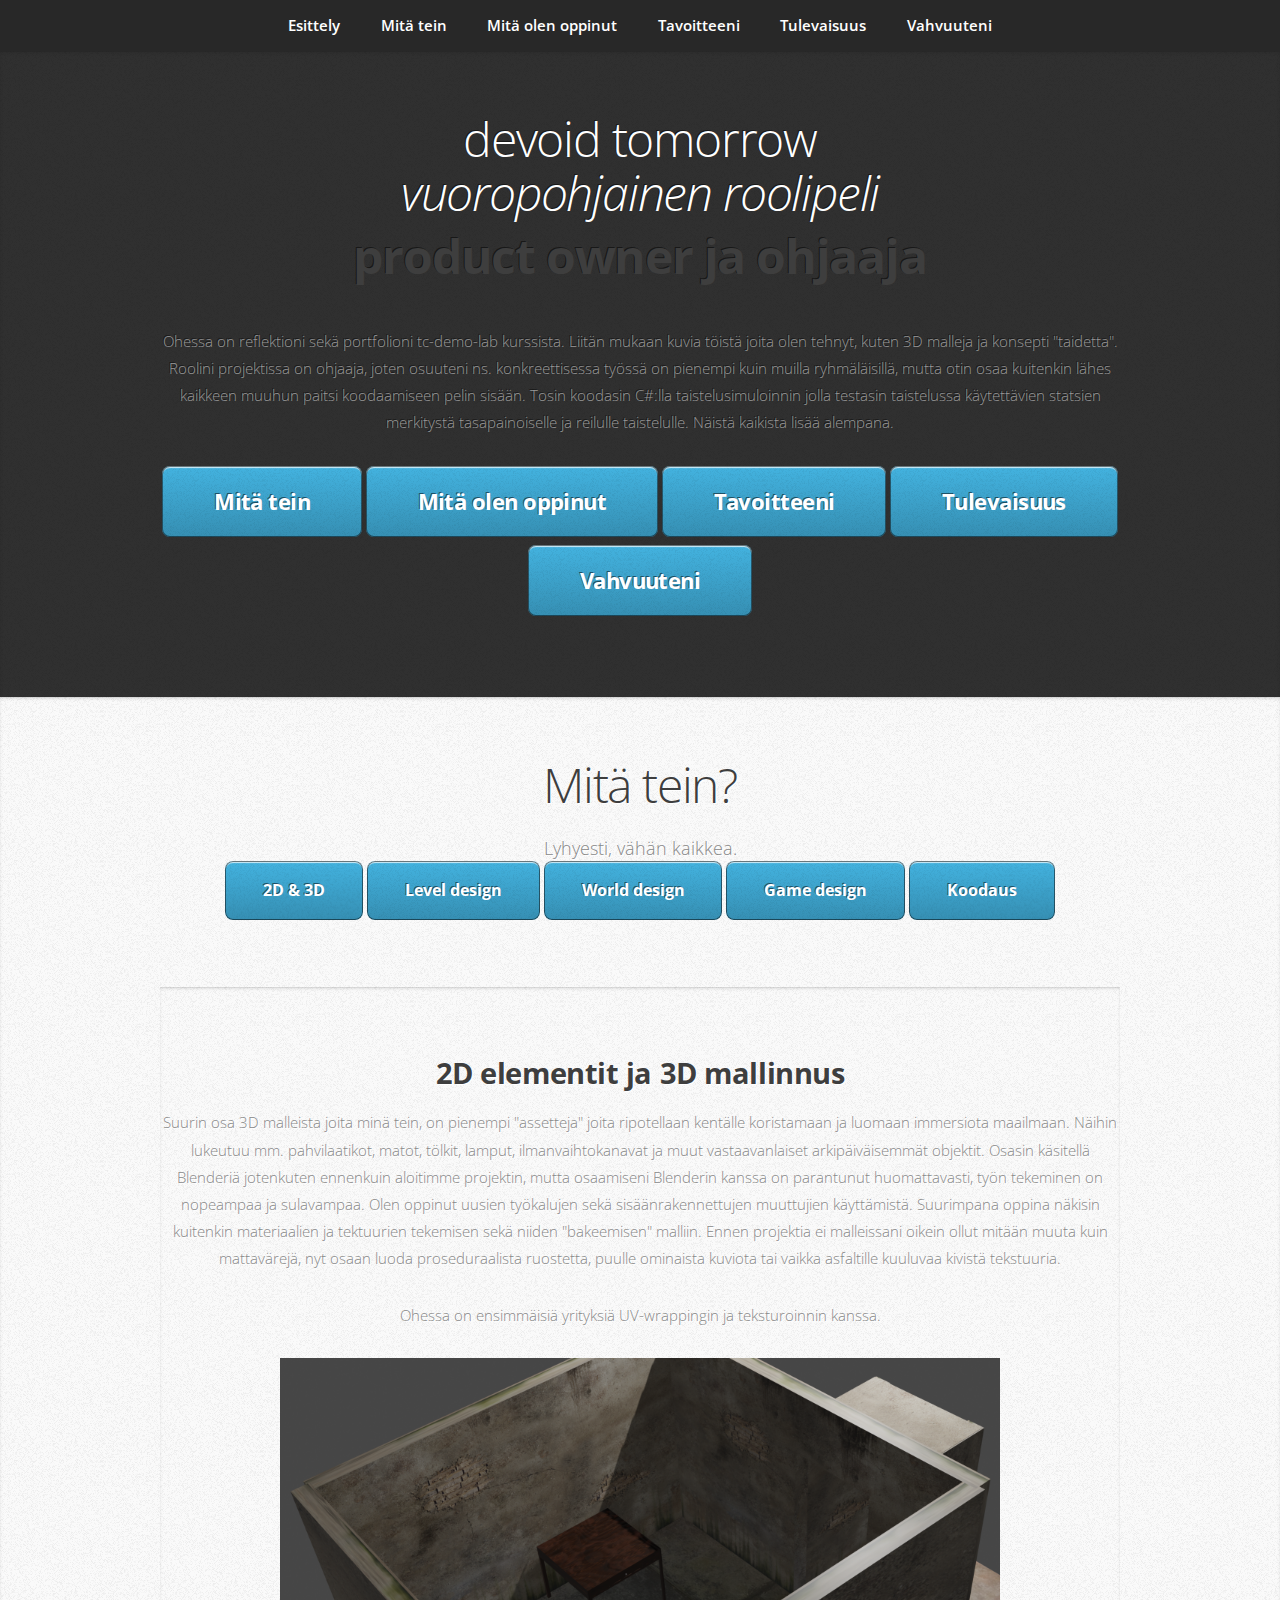
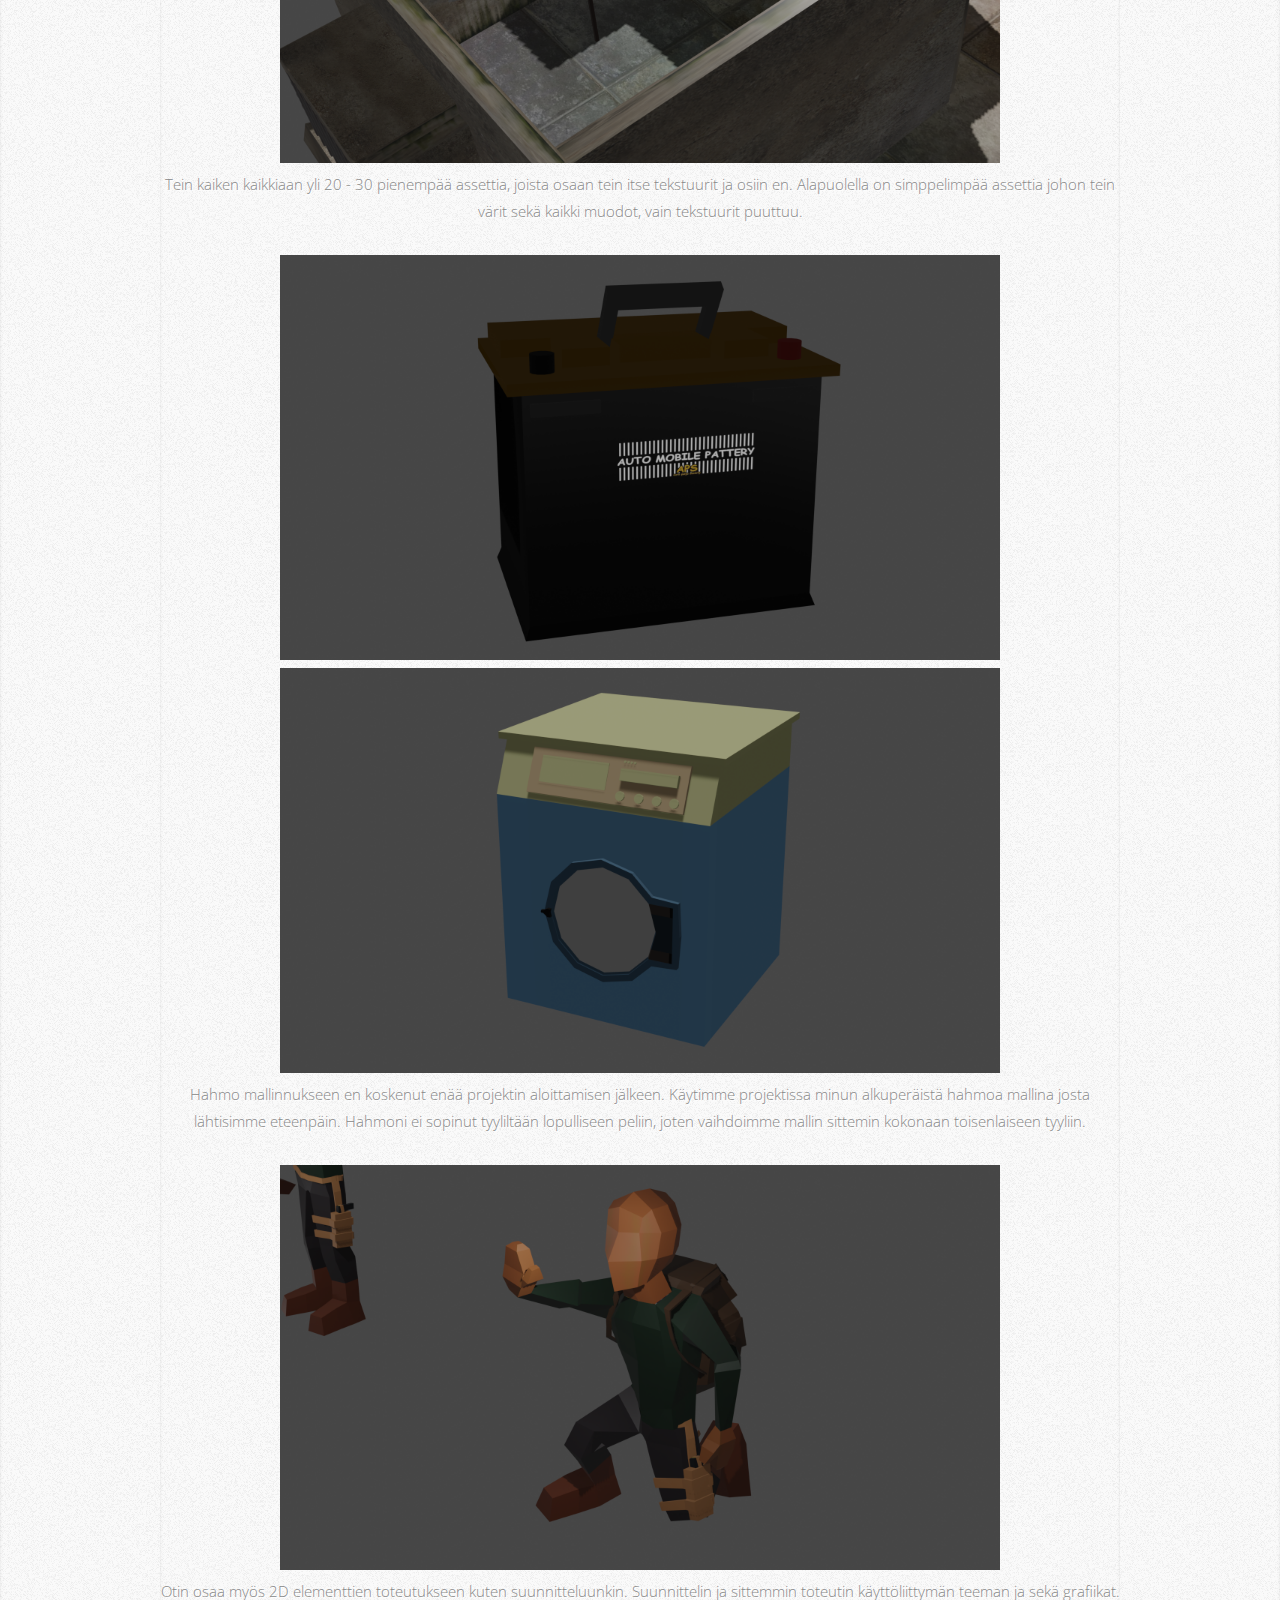
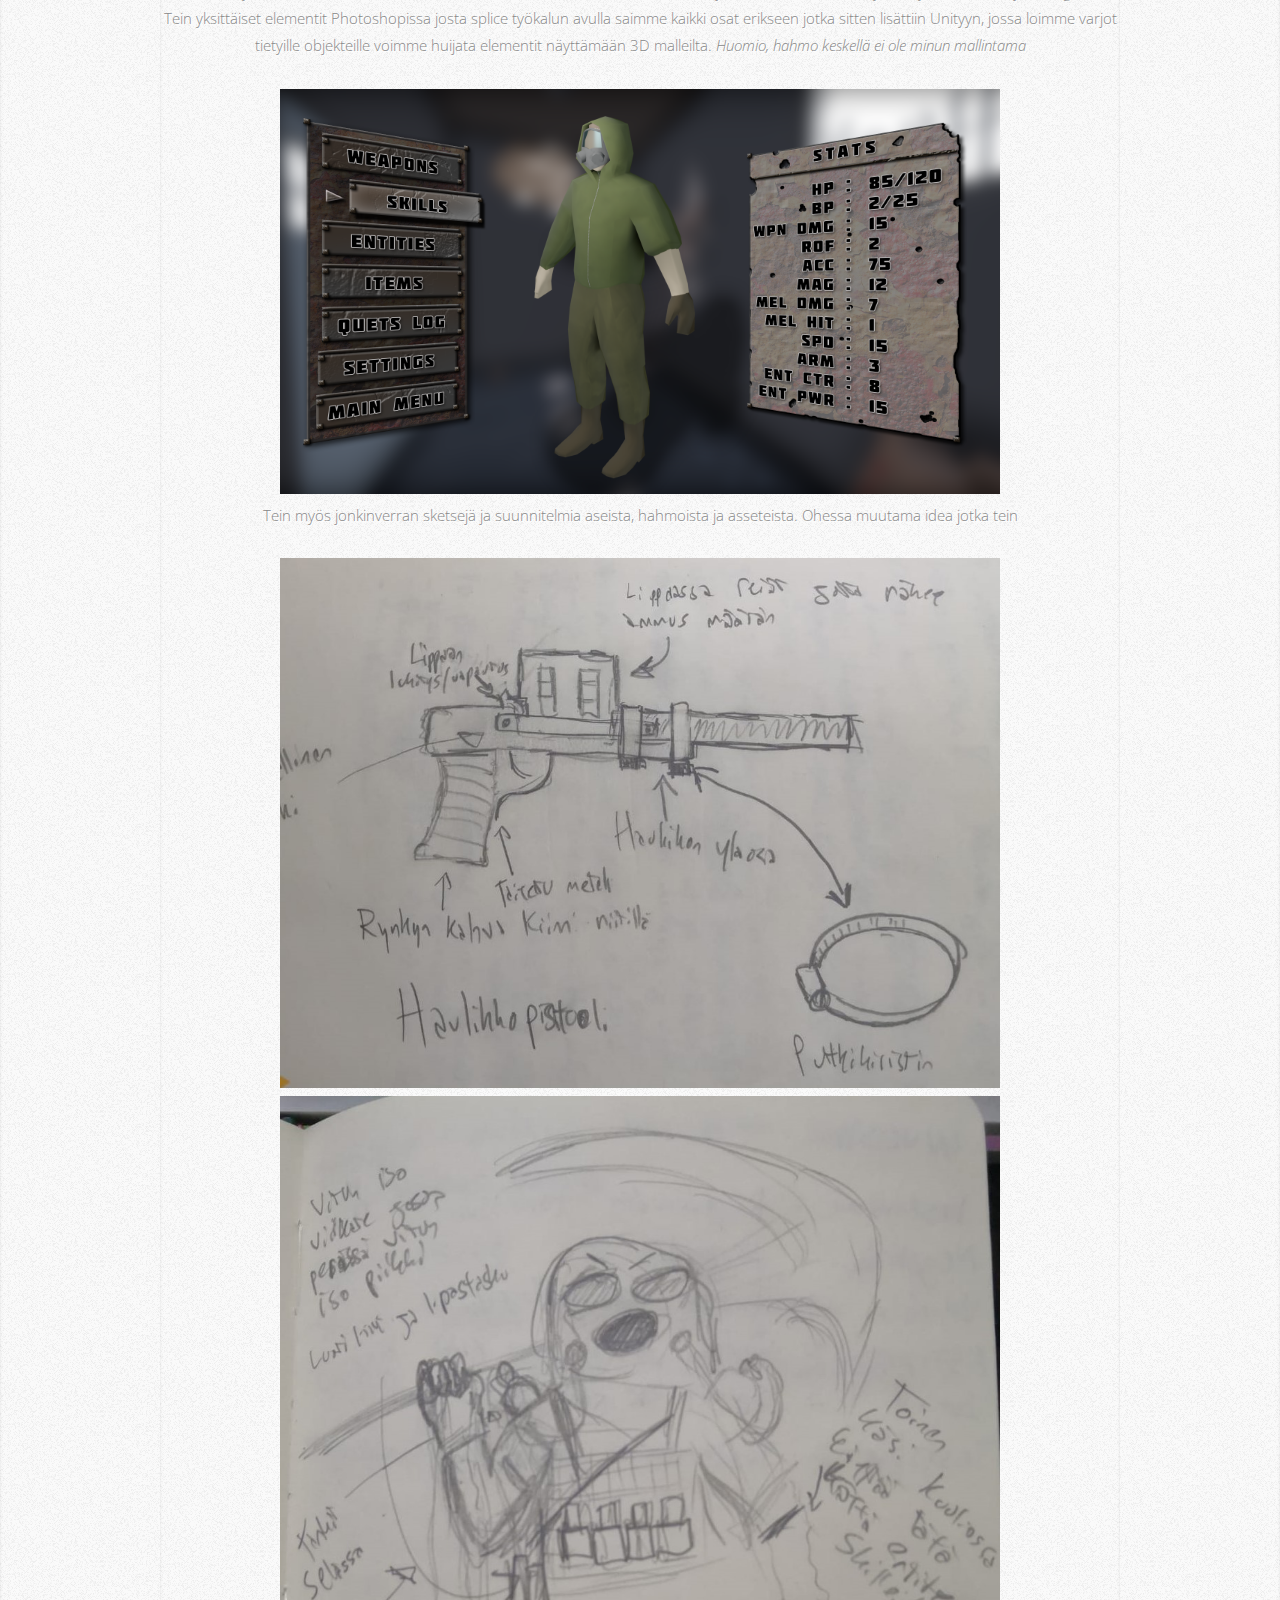
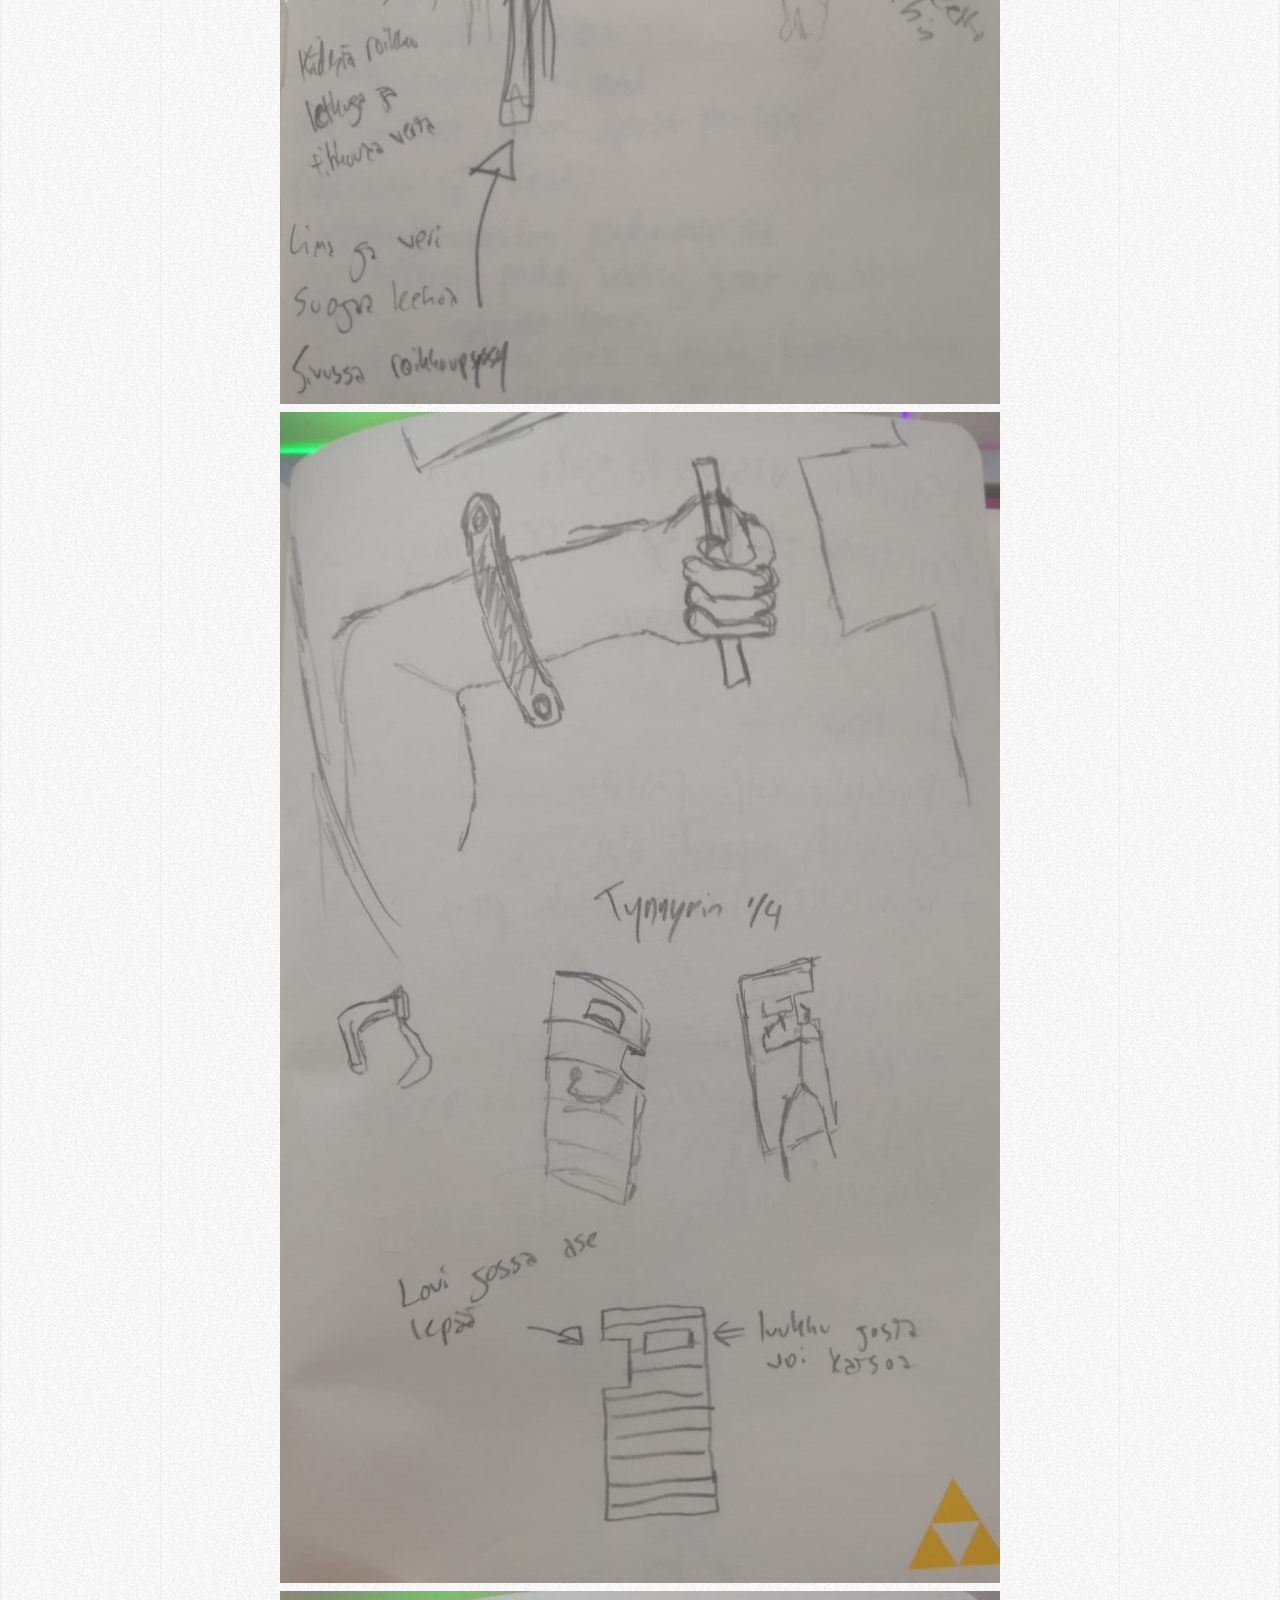
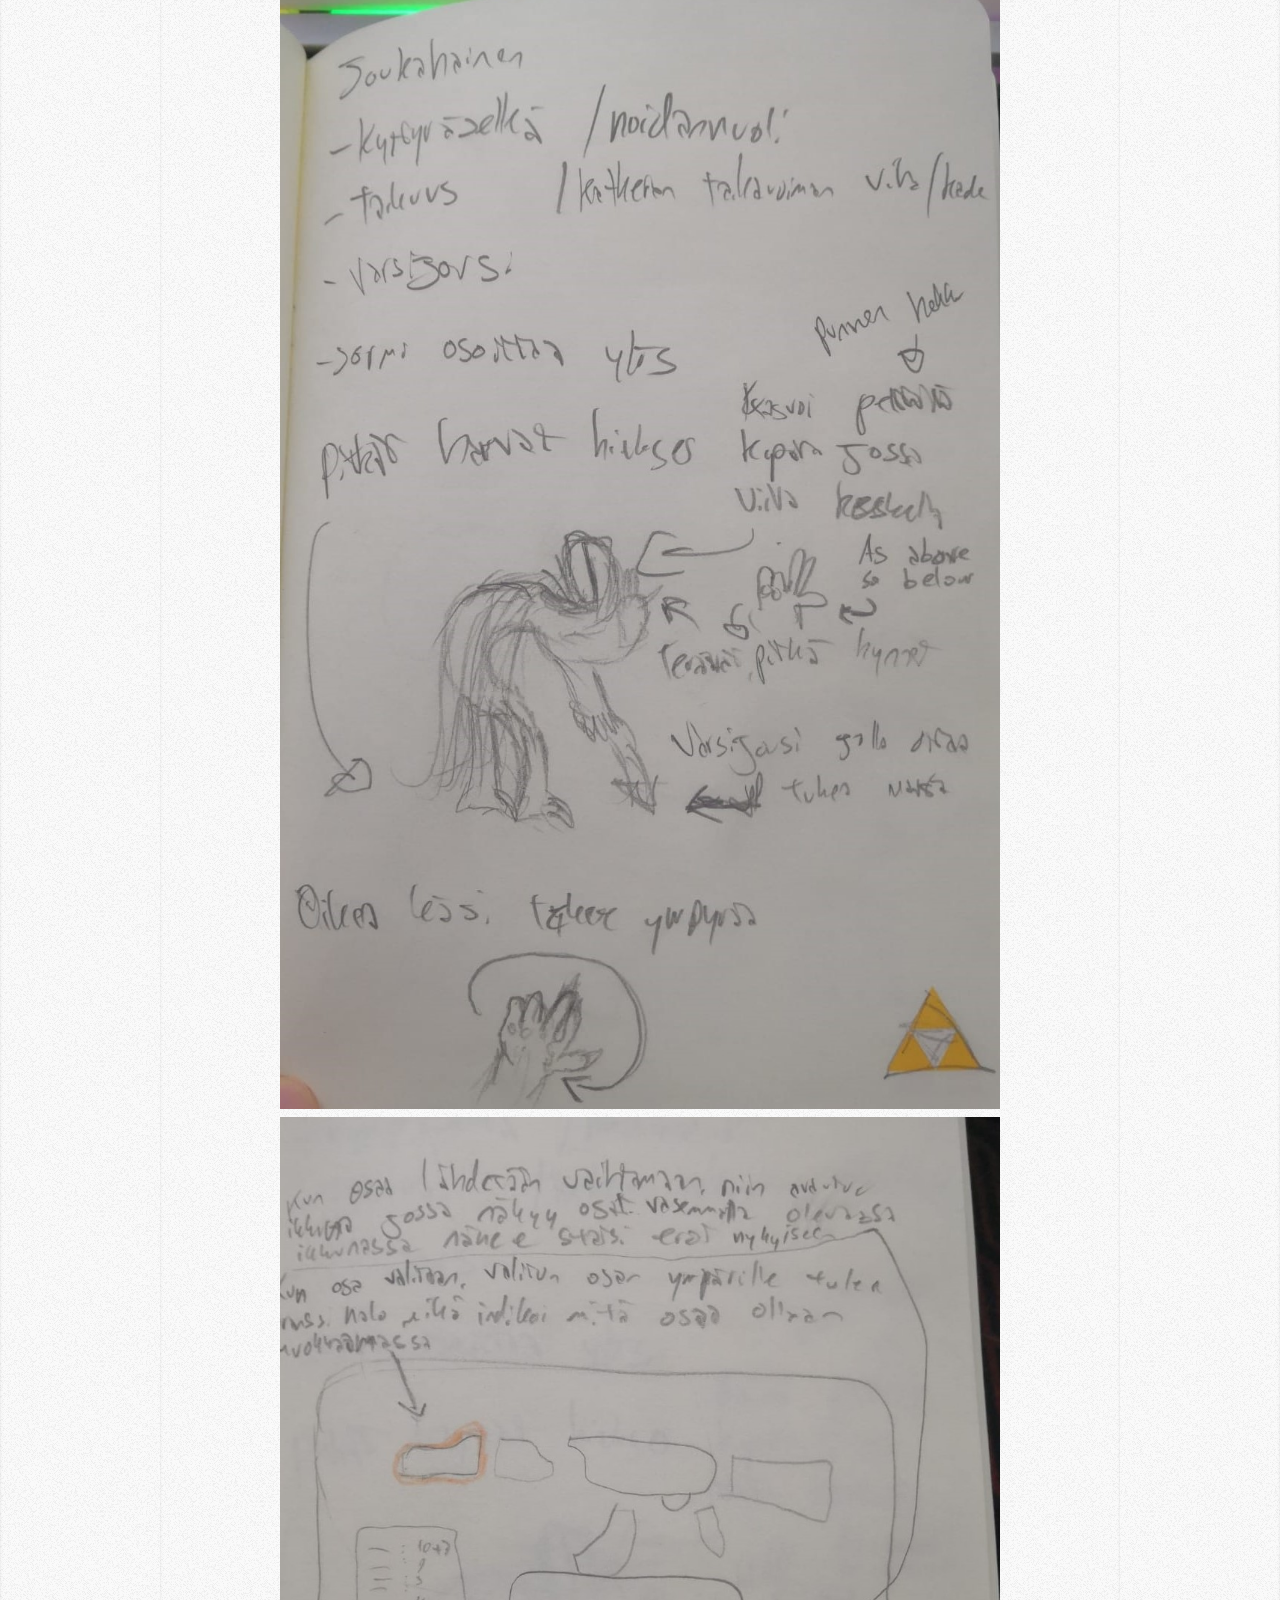
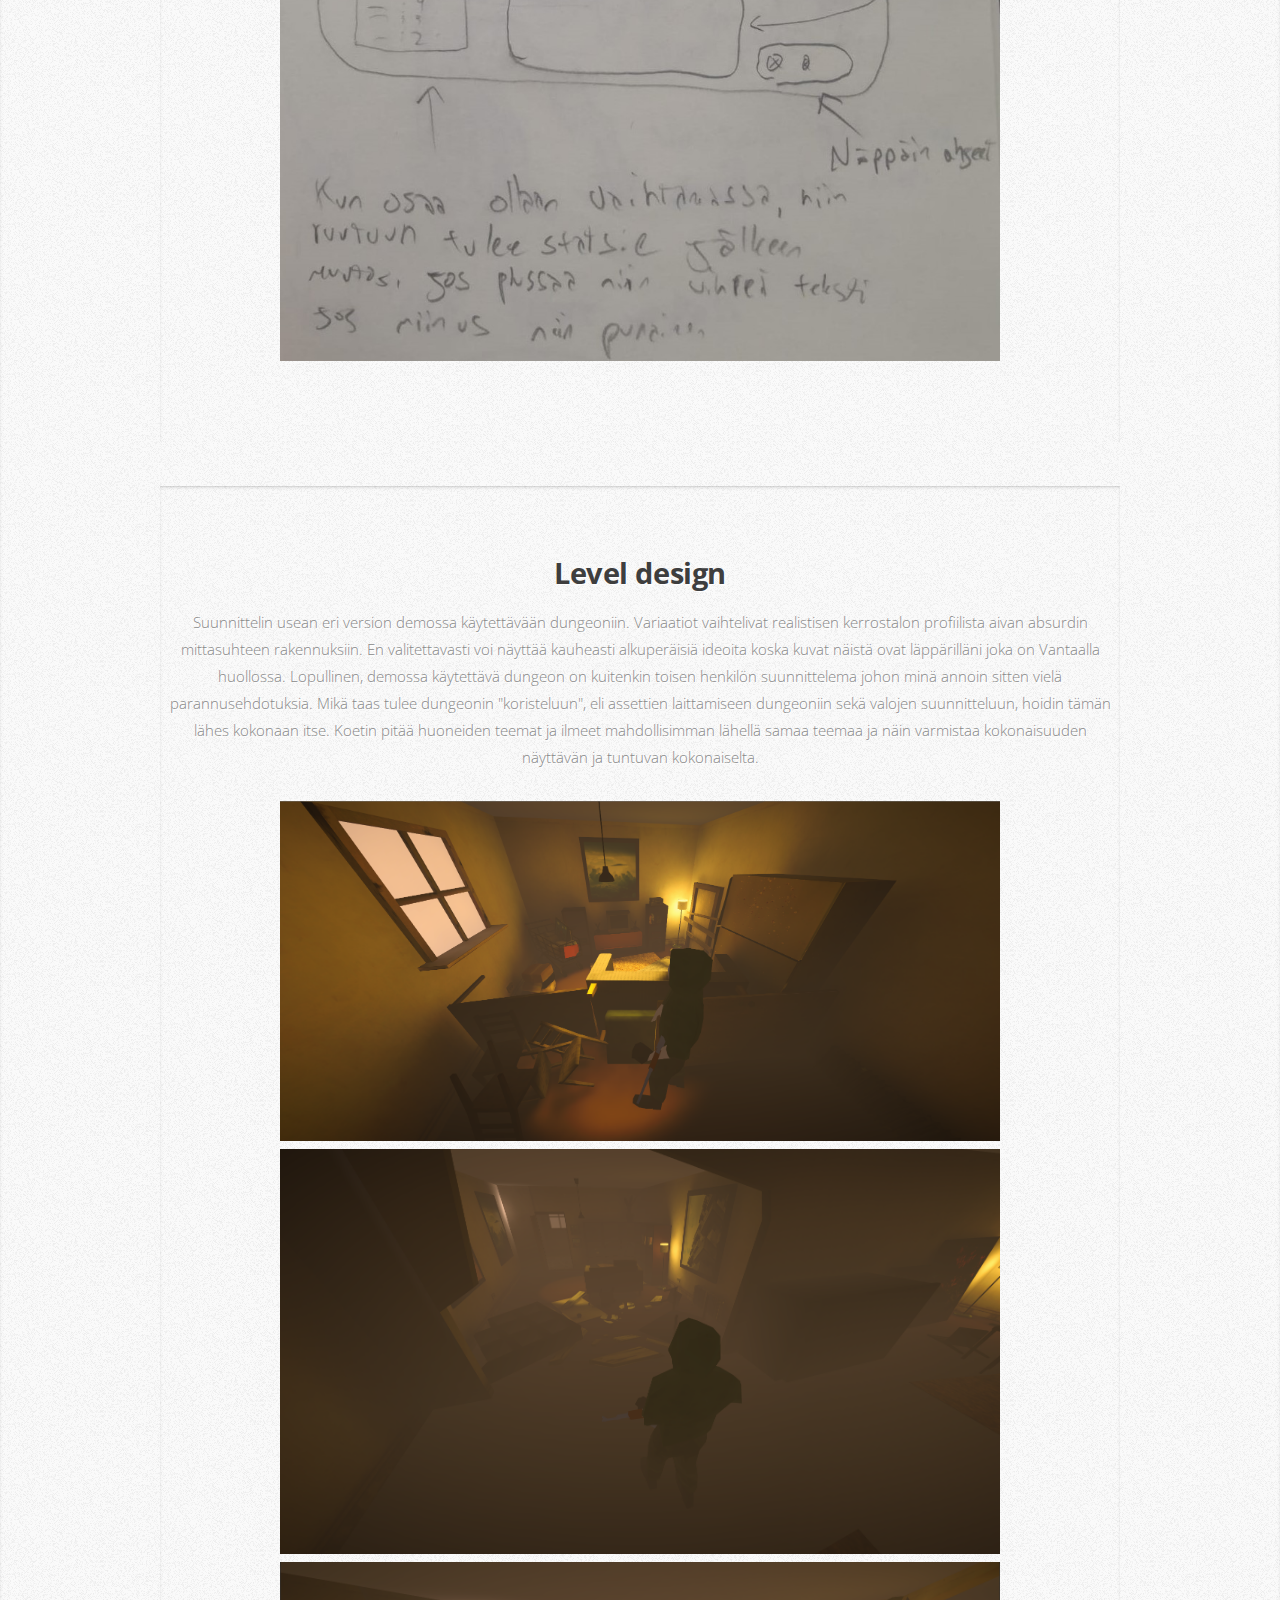
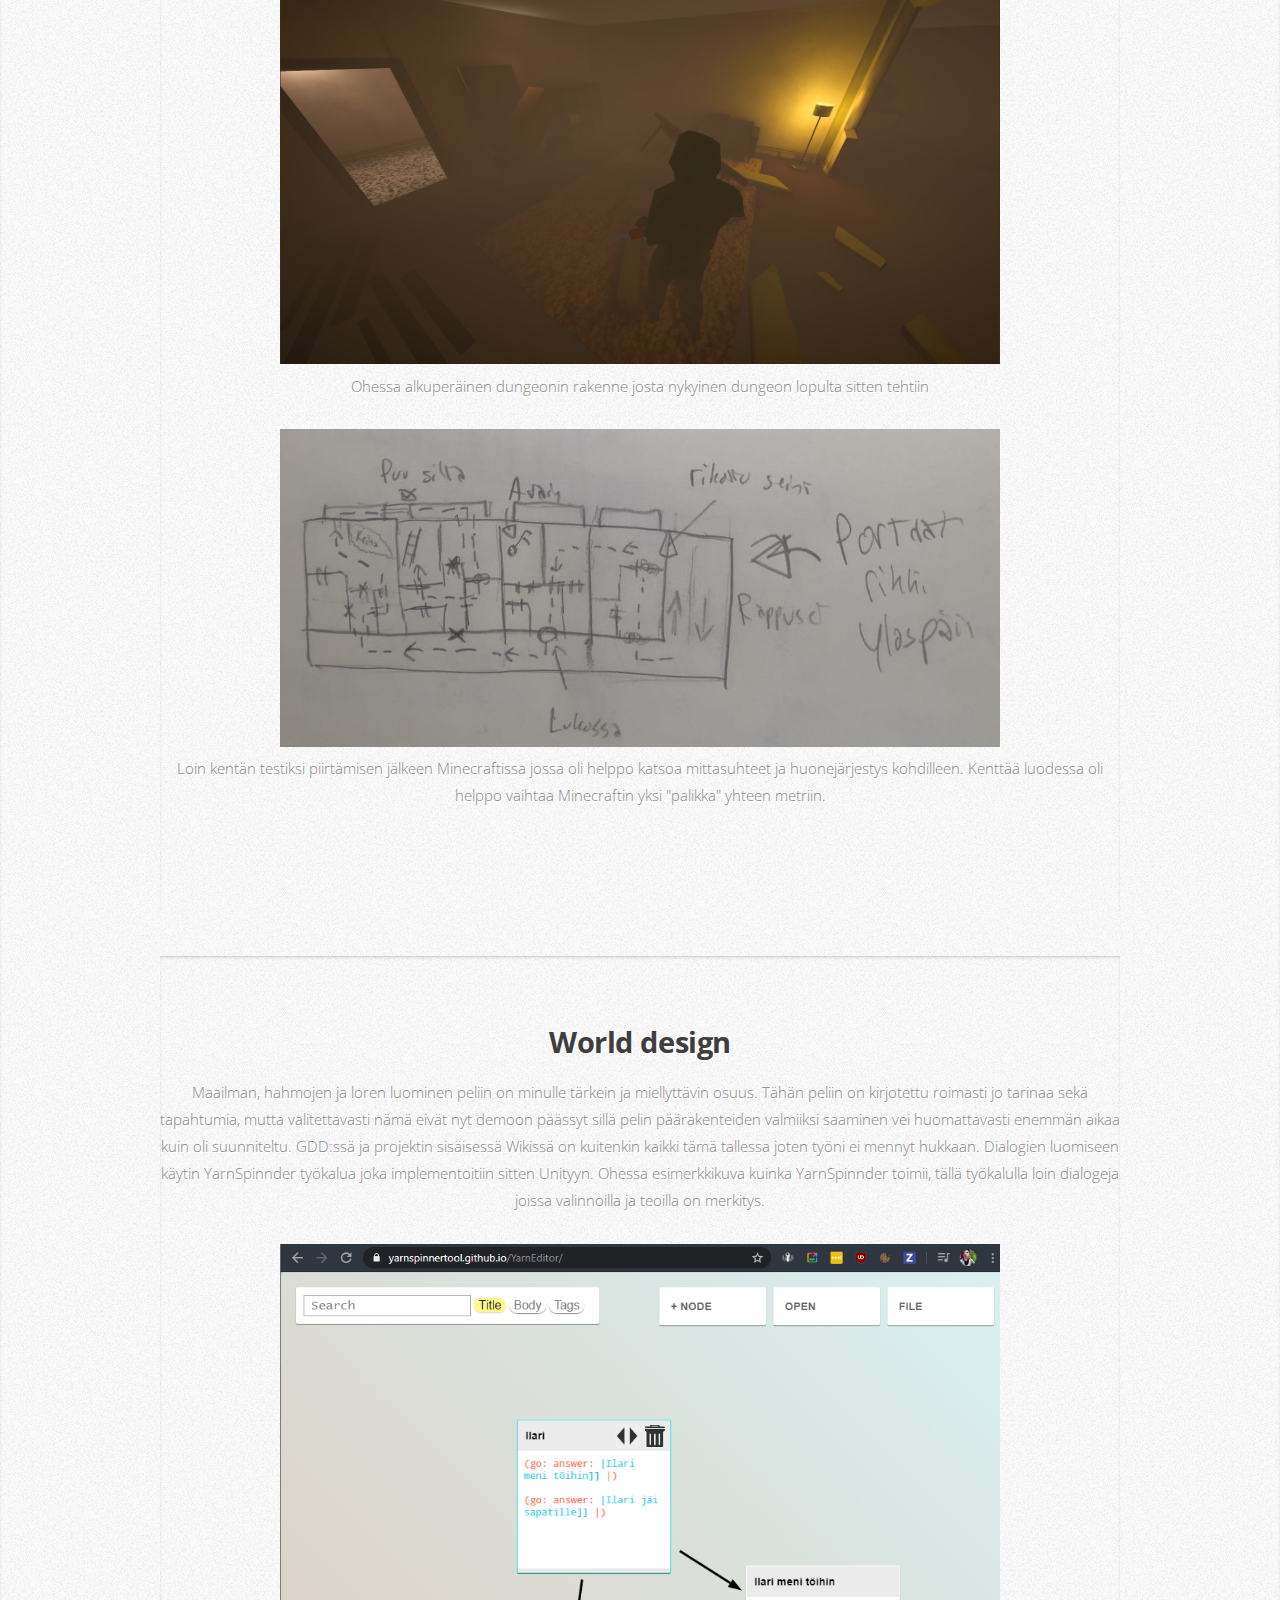
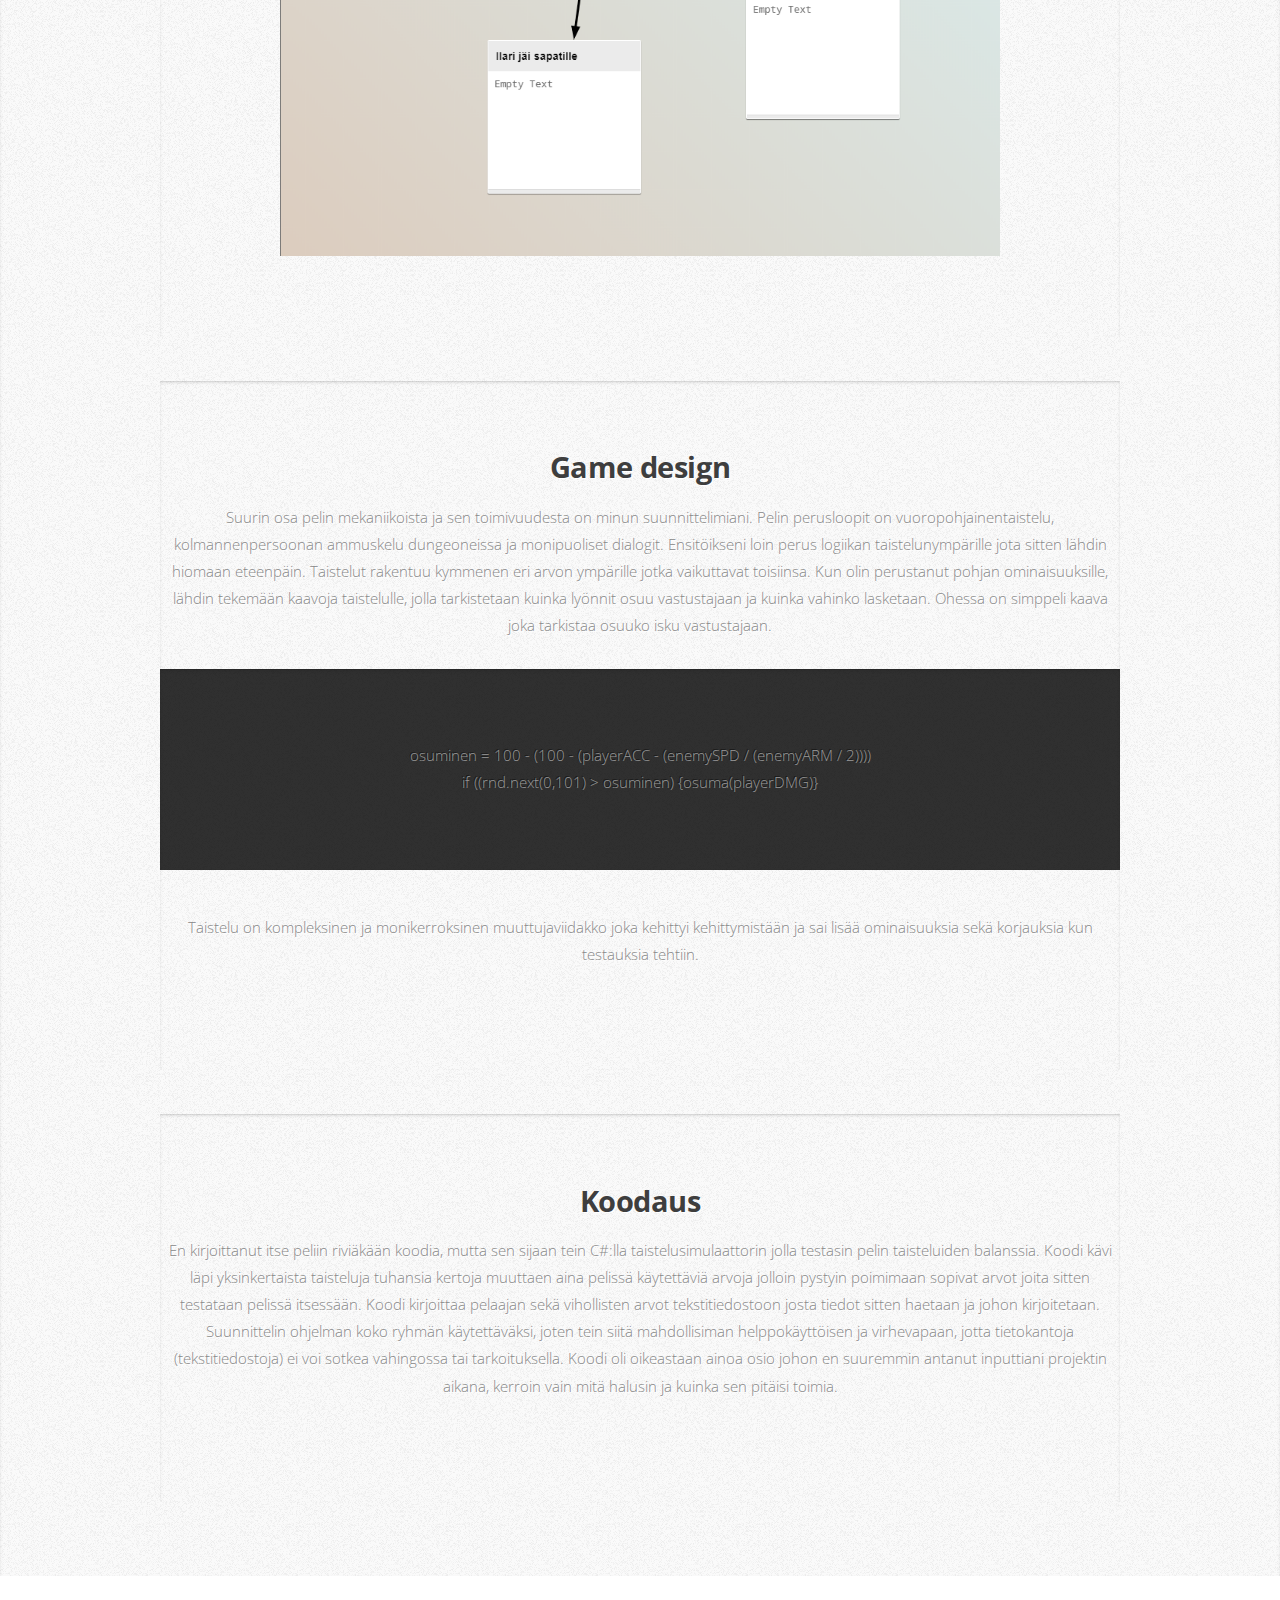
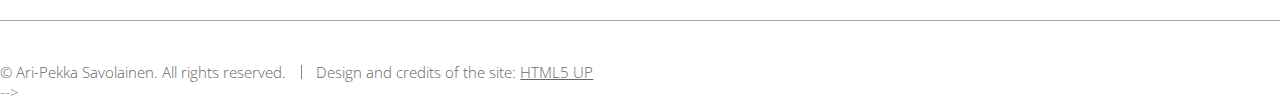
==== devoid.html @ f99a1d85 "Add files via upload" ====
<!DOCTYPE HTML>
<!--
	Miniport by HTML5 UP
	html5up.net | @ajlkn
	Free for personal and commercial use under the CCA 3.0 license (html5up.net/license)
-->

<!-- 
	Side note, I'm a excel wizard, hire me.
-->
<html>
	<head>
		<title>devoid tomorrow - reflektointi</title>
		<meta charset="utf-8" />
		<meta name="viewport" content="width=device-width, initial-scale=1, user-scalable=no" />
		<link rel="stylesheet" href="assets/css/main.css" />
		
	</head>
	<body class="is-preload">

		<!-- Nav -->
			<nav id="nav">
				<ul class="container">
					<li><a href="#t_0">Esittely</a></li>
					<li><a href="#t_1">Mitä tein</a></li>
					<li><a href="#t_2">Mitä olen oppinut</a></li>
					<li><a href="#t_3">Tavoitteeni</a></li>
					<li><a href="#t_4">Tulevaisuus</a></li>
					<li><a href="#t_5">Vahvuuteni</a></li>
				</ul>
			</nav>

		<!-- Home -->
			<article id="t_0" class="wrapper style4">
				<div class="container">
					<div class="rowspan">
						<div class="col-8 col-7-large col-12-medium">
							<header>
								<h1>devoid tomorrow<br><br><i>vuoropohjainen roolipeli</i></h1>
								<h1><strong>product owner ja ohjaaja</strong></h1>
							</header>
							<p>
							Ohessa on reflektioni sekä portfolioni tc-demo-lab kurssista.
							Liitän mukaan kuvia töistä joita olen tehnyt, kuten 3D malleja ja konsepti "taidetta".
							Roolini projektissa on ohjaaja, joten osuuteni ns. konkreettisessa työssä
							on pienempi kuin muilla ryhmäläisillä, mutta otin osaa kuitenkin lähes kaikkeen muuhun paitsi
							koodaamiseen pelin sisään. Tosin koodasin C#:lla taistelusimuloinnin jolla testasin taistelussa
							käytettävien statsien merkitystä tasapainoiselle ja reilulle taistelulle. Näistä kaikista lisää alempana.
							</p>
							<a href="#t_1" class="button large scrolly">Mitä tein</a>
							<a href="#t_2" class="button large scrolly">Mitä olen oppinut</a>
							<a href="#t_3" class="button large scrolly">Tavoitteeni</a>
							<a href="#t_4" class="button large scrolly">Tulevaisuus</a>
							<a href="#t_5" class="button large scrolly">Vahvuuteni</a>
						</div>
					</div>
				</div>
			</article>

		<!-- Skills -->
			<article id="t_1" class="wrapper style2">
				<div class="container">
					<header>
						<h1>Mitä tein?</h1>
						<p>Lyhyesti, vähän kaikkea.</p>
						<a href="#t_1.1" class="button small scrolly">2D & 3D</a>
						<a href="#t_1.2" class="button small scrolly">Level design</a>
						<a href="#t_1.3" class="button small scrolly">World design</a>
						<a href="#t_1.3" class="button small scrolly">Game design</a>
						<a href="#t_1.5" class="button small scrolly">Koodaus</a>
					</header>
					
					<article id="t_1.1" class="wrapper style2">
						<div class="col-8 col-7-large col-12-medium">
							<h2>2D elementit ja 3D mallinnus</h2>
							<p>Suurin osa 3D malleista joita minä tein, on pienempi "assetteja" joita ripotellaan kentälle
							koristamaan ja luomaan immersiota maailmaan. Näihin lukeutuu mm. pahvilaatikot, matot, tölkit,
							lamput, ilmanvaihtokanavat ja muut vastaavanlaiset arkipäiväisemmät objektit. Osasin käsitellä
							Blenderiä jotenkuten ennenkuin aloitimme projektin, mutta osaamiseni Blenderin kanssa on parantunut
							huomattavasti, työn tekeminen on nopeampaa ja sulavampaa. Olen oppinut uusien työkalujen sekä sisäänrakennettujen
							muuttujien käyttämistä. Suurimpana oppina näkisin kuitenkin materiaalien ja tektuurien tekemisen sekä
							niiden "bakeemisen" malliin. Ennen projektia ei malleissani oikein ollut mitään muuta kuin mattavärejä,
							nyt osaan luoda proseduraalista ruostetta, puulle ominaista kuviota tai vaikka asfaltille kuuluvaa
							kivistä tekstuuria.</p>
							<p>Ohessa on ensimmäisiä yrityksiä UV-wrappingin ja teksturoinnin kanssa.</p>
							<img src="images/selli_render.png" width="75%">
							<p>Tein kaiken kaikkiaan yli 20 - 30 pienempää assettia, joista osaan tein itse tekstuurit ja osiin en.
							Alapuolella on simppelimpää assettia johon tein värit sekä kaikki muodot, vain tekstuurit puuttuu.</p>
							<img src="images/akku_render.png" width="75%">
							<img src="images/pesukone_render.png" width="75%">
							<p>Hahmo mallinnukseen en koskenut enää projektin aloittamisen jälkeen. Käytimme projektissa minun alkuperäistä
							hahmoa mallina josta lähtisimme eteenpäin. Hahmoni ei sopinut tyyliltään lopulliseen peliin, joten vaihdoimme
							mallin sittemin kokonaan toisenlaiseen tyyliin.</p>
							<img src="images/hahmo_render.png" width="75%">
							<p>Otin osaa myös 2D elementtien toteutukseen kuten suunnitteluunkin. Suunnittelin ja sittemmin toteutin
							käyttöliittymän teeman ja sekä grafiikat. Tein yksittäiset elementit Photoshopissa josta splice työkalun avulla saimme
							kaikki osat erikseen jotka sitten lisättiin Unityyn, jossa loimme varjot tietyille objekteille voimme huijata elementit
							näyttämään 3D malleilta. <i>Huomio, hahmo keskellä ei ole minun mallintama</i></p>
							<img src="images/ui.png" width="75%">
							<p>Tein myös jonkinverran sketsejä ja suunnitelmia aseista, hahmoista ja asseteista. Ohessa muutama idea jotka tein</p>
							<img src="images/kon_ase.jpeg" width="75%">
							<img src="images/kon_bossi.jpeg" width="75%">
							<img src="images/kon_kilpi.jpeg" width="75%">
							<img src="images/kon_jouka.jpeg" width="75%">
							<img src="images/kon_asemenu.jpeg" width="75%">
						</div>
					</article>
						
					<article id="t_1.2" class="wrapper style2">
						<div class="col-8 col-7-large col-12-medium">
							<h2>Level design</h2>
							<p>Suunnittelin usean eri version demossa käytettävään dungeoniin. Variaatiot vaihtelivat
							realistisen kerrostalon profiilista aivan absurdin mittasuhteen rakennuksiin. En valitettavasti
							voi näyttää kauheasti alkuperäisiä ideoita koska kuvat näistä ovat läppärilläni joka on Vantaalla huollossa. Lopullinen, demossa käytettävä
							dungeon on kuitenkin toisen henkilön suunnittelema johon minä annoin sitten vielä parannusehdotuksia.
							Mikä taas tulee dungeonin "koristeluun", eli assettien laittamiseen dungeoniin sekä valojen suunnitteluun,
							hoidin tämän lähes kokonaan itse. Koetin pitää huoneiden teemat ja ilmeet mahdollisimman lähellä samaa teemaa
							ja näin varmistaa kokonaisuuden näyttävän ja tuntuvan kokonaiselta.</p>
							<img src="images/ss1.png" width="75%">
							<img src="images/ss2.png" width="75%">
							<img src="images/ss3.png" width="75%">
							<p>Ohessa alkuperäinen dungeonin rakenne josta nykyinen dungeon lopulta sitten tehtiin</p>
							<img src="images/kon_huone.jpeg" width="75%">
							<p>Loin kentän testiksi piirtämisen jälkeen Minecraftissa jossa oli helppo katsoa mittasuhteet ja huonejärjestys
							kohdilleen. Kenttää luodessa oli helppo vaihtaa Minecraftin yksi "palikka" yhteen metriin.</p>
						</div>
					</article>
					
					<article id="t_1.3" class="wrapper style2">
						<div class="col-8 col-7-large col-12-medium">
							<h2>World design</h2>
							<p>Maailman, hahmojen ja loren luominen peliin on minulle tärkein ja miellyttävin osuus.
							Tähän peliin on kirjotettu roimasti jo tarinaa sekä tapahtumia, mutta valitettavasti nämä
							eivät nyt demoon päässyt sillä pelin päärakenteiden valmiiksi saaminen vei huomattavasti
							enemmän aikaa kuin oli suunniteltu. GDD:ssä ja projektin sisäisessä Wikissä on kuitenkin
							kaikki tämä tallessa joten työni ei mennyt hukkaan. Dialogien luomiseen käytin YarnSpinnder
							työkalua joka implementoitiin sitten Unityyn. Ohessa esimerkkikuva kuinka YarnSpinnder toimii,
							tällä työkalulla loin dialogeja joissa valinnoilla ja teoilla on merkitys.</p>
							<img src="images/yarnspinner.png" width="75%">
						</div>
					</article>
					
					<article id="t_1.4" class="wrapper style2">
						<div class="col-8 col-7-large col-12-medium">
							<h2>Game design</h2>
							<p>Suurin osa pelin mekaniikoista ja sen toimivuudesta on minun suunnittelimiani. Pelin perusloopit
							on vuoropohjainentaistelu, kolmannenpersoonan ammuskelu dungeoneissa ja monipuoliset dialogit.
							Ensitöikseni loin perus logiikan taistelunympärille jota sitten lähdin hiomaan eteenpäin.
							Taistelut rakentuu kymmenen eri arvon ympärille jotka vaikuttavat toisiinsa. Kun olin perustanut
							pohjan ominaisuuksille, lähdin tekemään kaavoja taistelulle, jolla tarkistetaan kuinka lyönnit
							osuu vastustajaan ja kuinka vahinko lasketaan. Ohessa on simppeli kaava joka tarkistaa osuuko
							isku vastustajaan.</p>
							<article class="wrapper style4">
							<div class="col-8 col-7-large col-12-medium">
								osuminen = 100 - (100 - (playerACC - (enemySPD / (enemyARM / 2))))
								<br>
								if ((rnd.next(0,101) > osuminen) {osuma(playerDMG)}
							</div>
							</article>
							<p>Taistelu on kompleksinen ja monikerroksinen muuttujaviidakko joka kehittyi
							kehittymistään ja sai lisää ominaisuuksia sekä korjauksia kun testauksia tehtiin.
							
						</div>
					</article>
					
					<article id="t_1.5" class="wrapper style2">
						<div class="col-8 col-7-large col-12-medium">
							<h2>Koodaus</h2>
							<p>En kirjoittanut itse peliin riviäkään koodia, mutta sen sijaan tein C#:lla taistelusimulaattorin
							jolla testasin pelin taisteluiden balanssia. Koodi kävi läpi yksinkertaista taisteluja tuhansia kertoja
							muuttaen aina pelissä käytettäviä arvoja jolloin pystyin poimimaan sopivat arvot joita sitten testataan pelissä
							itsessään. Koodi kirjoittaa pelaajan sekä vihollisten arvot tekstitiedostoon josta tiedot sitten haetaan
							ja johon kirjoitetaan. Suunnittelin ohjelman koko ryhmän käytettäväksi, joten tein siitä mahdollisiman
							helppokäyttöisen ja virhevapaan, jotta tietokantoja (tekstitiedostoja) ei voi sotkea vahingossa tai tarkoituksella.
							Koodi oli oikeastaan ainoa osio johon en suuremmin antanut inputtiani projektin aikana, kerroin vain mitä halusin
							ja kuinka sen pitäisi toimia.</p>
						</div>
					</article>
					
				</div>
			</article>

		<!-- Portfolio -->
		<!--	<article id="t_2" class="wrapper style3">
				<div class="container">
					<header>
						<h2>Here’s some stuff I've done and been part of</h2>
						<p>I mainly work as a director or product owner but Hug-yuza and UNRAG are my solo projects.</p>
					</header>
					<div class="row">
					
						<div class="col-4 col-6-medium col-12-small">
							<article class="box style2">
								<a href="#" class="image featured"><img src="images/devoid.png" alt="" /></a>
								<h3><a href="#">devoid tomorrow</a></h3>
								<p>Turn based RPG in post-apocalytic scenario with third person shooter elements. <i>School project.</i></p>
							</article>
						</div>
						
						<div class="col-4 col-6-medium col-12-small">
							<article class="box style2">
								<a href="#" class="image featured"><img src="images/loudest.png" alt="" /></a>
								<h3><a href="#">Loudest Silence</a></h3>
								<p>2D atmospheric horror point and click game. <i>School project.</i></p>
							</article>
						</div>
					
						<div class="col-4 col-6-medium col-12-small">
							<article class="box style2">
								<a href="#" class="image featured"><img src="images/hug-yuza.png" alt="" /></a>
								<h3><a href="#">Hug-yuza</a></h3>
								<p>2D wholesome good feel adventure game with tons of mini games.</p>
							</article>
						</div>
						
						<div class="col-4 col-6-medium col-12-small">
							<article class="box style2">
								<a href="#" class="image featured"><img src="images/roguelike.png" alt="" /></a>
								<h3><a href="#">UNRAG</a></h3>
								<p>2D rogue-like game with lots of replay value.</p>
							</article>
						</div>
						
					</div>
					<footer>
						<p>I've tons of more projects in various stages of completion.</p>
					</footer>
				</div>
			</article>
		-->
		<!-- Contact -->
		<!--
		<article id="t_3" class="wrapper style4">
			<div class="container medium">
				<header>
					<h2>Lets work together!</h2>
					<p>I'm always up for new adventures and currently my mission log is empty, so contact me and let's see where
					the road takes us!</p>
				</header>
				<div class="row">
					<div class="col-12">
						<hr />
						<h3>Here are my social media accounts and my email.</h3>
						<h4>savolainenaripekka[a]gmail.com</h4>
						<ul class="social">
							<li><a href="https://twitter.com/carska_" class="icon brands fa-twitter"><span class="label">Twitter</span></a></li>
							<li><a href="https://www.linkedin.com/in/ari-pekka" class="icon brands fa-linkedin-in"><span class="label">LinkedIn</span></a></li>
							<li><a href="https://github.com/carskaDev" class="icon brands fa-github"><span class="label">Github</span></a></li>
							<!--
							<li><a href="#" class="icon solid fa-rss"><span>RSS</span></a></li>
							<li><a href="#" class="icon brands fa-instagram"><span>Instagram</span></a></li>
							<li><a href="#" class="icon brands fa-foursquare"><span>Foursquare</span></a></li>
							<li><a href="#" class="icon brands fa-skype"><span>Skype</span></a></li>
							<li><a href="#" class="icon brands fa-soundcloud"><span>Soundcloud</span></a></li>
							<li><a href="#" class="icon brands fa-youtube"><span>YouTube</span></a></li>
							<li><a href="#" class="icon brands fa-blogger"><span>Blogger</span></a></li>
							<li><a href="#" class="icon brands fa-flickr"><span>Flickr</span></a></li>
							<li><a href="#" class="icon brands fa-vimeo"><span>Vimeo</span></a></li>
							<li><a href="#" class="icon brands fa-facebook-f"><span class="label">Facebook</span></a></li>
							<li><a href="#" class="icon brands fa-dribbble"><span class="label">Dribbble</span></a></li>
							<li><a href="#" class="icon brands fa-tumblr"><span class="label">Tumblr</span></a></li>
							<li><a href="#" class="icon brands fa-google-plus"><span class="label">Google+</span></a></li>
							-->
						</ul>
						<hr />
					</div>
				</div>
				<footer>
					<ul id="copyright">
						<li>&copy; Ari-Pekka Savolainen. All rights reserved.</li><li>Design and credits of the site: <a href="http://html5up.net">HTML5 UP</a></li>
					</ul>
				</footer>
			</div>
		</article>
		-->

		<!-- Scripts -->
			<script src="assets/js/jquery.min.js"></script>
			<script src="assets/js/jquery.scrolly.min.js"></script>
			<script src="assets/js/browser.min.js"></script>
			<script src="assets/js/breakpoints.min.js"></script>
			<script src="assets/js/util.js"></script>
			<script src="assets/js/main.js"></script>

	</body>
</html>
---- assets/css/main.css ----
@import url("https://fonts.googleapis.com/css?family=Open+Sans:300,300italic,600,600italic,700");
@import url("fontawesome-all.min.css");

/*
	Miniport by HTML5 UP
	html5up.net | @ajlkn
	Free for personal and commercial use under the CCA 3.0 license (html5up.net/license)
*/

html, body, div, span, applet, object,
iframe, h1, h2, h3, h4, h5, h6, p, blockquote,
pre, a, abbr, acronym, address, big, cite,
code, del, dfn, em, img, ins, kbd, q, s, samp,
small, strike, strong, sub, sup, tt, var, b,
u, i, center, dl, dt, dd, ol, ul, li, fieldset,
form, label, legend, table, caption, tbody,
tfoot, thead, tr, th, td, article, aside,
canvas, details, embed, figure, figcaption,
footer, header, hgroup, menu, nav, output, ruby,
section, summary, time, mark, audio, video {
	margin: 0;
	padding: 0;
	border: 0;
	font-size: 100%;
	font: inherit;
	vertical-align: baseline;}

article, aside, details, figcaption, figure,
footer, header, hgroup, menu, nav, section {
	display: block;}

body {
	line-height: 1;
}

ol, ul {
	list-style: none;
}

blockquote, q {
	quotes: none;
}

	blockquote:before, blockquote:after, q:before, q:after {
		content: '';
		content: none;
	}

table {
	border-collapse: collapse;
	border-spacing: 0;
}

body {
	-webkit-text-size-adjust: none;
}

mark {
	background-color: transparent;
	color: inherit;
}

input::-moz-focus-inner {
	border: 0;
	padding: 0;
}

input, select, textarea {
	-moz-appearance: none;
	-webkit-appearance: none;
	-ms-appearance: none;
	appearance: none;
}

/* Basic */

	html {
		box-sizing: border-box;
	}

	*, *:before, *:after {
		box-sizing: inherit;
	}

	body {
		padding-top: 3.5em;
	}

		body.is-preload *, body.is-preload *:before, body.is-preload *:after {
			-moz-animation: none !important;
			-webkit-animation: none !important;
			-ms-animation: none !important;
			animation: none !important;
			-moz-transition: none !important;
			-webkit-transition: none !important;
			-ms-transition: none !important;
			transition: none !important;
		}

	body, input, textarea, select {
		font-family: 'Open Sans', sans-serif;
		line-height: 1.85em;
		color: #888;
		font-weight: 300;
		font-size: 13pt;
	}

	a {
		-moz-transition: color .2s ease-in-out;
		-webkit-transition: color .2s ease-in-out;
		-ms-transition: color .2s ease-in-out;
		transition: color .2s ease-in-out;
		color: #43B3E0;
		text-decoration: underline;
	}

		a:hover {
			color: #43bff0 !important;
		}

		a img {
			border: 0;
		}

	b, strong {
		font-weight: 600;
		color: #3e3e3e;
	}

	i, em {
		font-style: italic;
	}

	sub {
		position: relative;
		top: 0.5em;
		font-size: 0.8em;
	}

	sup {
		position: relative;
		top: -0.5em;
		font-size: 0.8em;
	}

	blockquote {
		border-left: solid 0.75em #eee;
		padding: 1em 0 1em 1.5em;
		font-style: italic;
	}

	h1, h2, h3, h4, h5, h6 {
		color: #3e3e3e;
		margin: 0 0 0.75em 0;
	}

	h1 a, h2 a, h3 a, h4 a, h5 a, h6 a {
		text-decoration: none;
		color: inherit;
	}

	h2, h3, h4, h5, h6 {
		font-weight: 700;
	}

	h1 {
		font-size: 3.25em;
		letter-spacing: -0.025em;
		font-weight: 300;
	}

		h1 strong {
			font-weight: 700;
		}

	h2 {
		font-size: 2em;
		letter-spacing: -0.015em;
	}

	h3 {
		font-size: 1.5em;
		letter-spacing: -0.015em;
	}

	em, i {
		font-style: italic;
	}

	br.clear {
		clear: both;
	}

	hr {
		border: 0;
		border-top: solid 1px #444;
		border-top-color: rgba(0, 0, 0, 0.35);
		box-shadow: 0px 1px 0px 0px rgba(255, 255, 255, 0.1);
		height: 1px;
		margin: 3em 0;
	}

	p, ul, ol, dl, table {
		margin-bottom: 2em;
	}

	header {
		margin: 0 0 3em 0;
	}

		header > p {
			font-size: 1.25em;
			margin: 0;
		}

	footer {
		margin: 3em 0 0 0;
	}

		footer > p {
			font-size: 1.25em;
		}

/* Container */

	.container {
		margin: 0 auto;
		max-width: calc(100% - 50px);
		width: 1200px;
	}

		.container.medium {
			width: 900px;
		}

		@media screen and (max-width: 1680px) {

			.container {
				width: 1200px;
			}

				.container.medium {
					width: 900px;
				}

		}

		@media screen and (max-width: 1280px) {

			.container {
				width: 960px;
			}

				.container.medium {
					width: 720px;
				}

		}

		@media screen and (max-width: 980px) {

			.container {
				width: 100%;
			}

				.container.medium {
					width: 75%;
				}

		}

		@media screen and (max-width: 736px) {

			.container {
				width: 100%;
				max-width: calc(100% - 30px);
			}

				.container.medium {
					width: 100%;
				}

		}

/* Row */

	.row {
		display: flex;
		flex-wrap: wrap;
		box-sizing: border-box;
		align-items: stretch;
	}

		.row > * {
			box-sizing: border-box;
		}

		.row.gtr-uniform > * > :last-child {
			margin-bottom: 0;
		}

		.row.aln-left {
			justify-content: flex-start;
		}

		.row.aln-center {
			justify-content: center;
		}

		.row.aln-right {
			justify-content: flex-end;
		}

		.row.aln-top {
			align-items: flex-start;
		}

		.row.aln-middle {
			align-items: center;
		}

		.row.aln-bottom {
			align-items: flex-end;
		}

		.row > .imp {
			order: -1;
		}

		.row > .col-1 {
			width: 8.33333%;
		}

		.row > .off-1 {
			margin-left: 8.33333%;
		}

		.row > .col-2 {
			width: 16.66667%;
		}

		.row > .off-2 {
			margin-left: 16.66667%;
		}

		.row > .col-3 {
			width: 25%;
		}

		.row > .off-3 {
			margin-left: 25%;
		}

		.row > .col-4 {
			width: 33.33333%;
		}

		.row > .off-4 {
			margin-left: 33.33333%;
		}

		.row > .col-5 {
			width: 41.66667%;
		}

		.row > .off-5 {
			margin-left: 41.66667%;
		}

		.row > .col-6 {
			width: 50%;
		}

		.row > .off-6 {
			margin-left: 50%;
		}

		.row > .col-7 {
			width: 58.33333%;
		}

		.row > .off-7 {
			margin-left: 58.33333%;
		}

		.row > .col-8 {
			width: 66.66667%;
		}

		.row > .off-8 {
			margin-left: 66.66667%;
		}

		.row > .col-9 {
			width: 75%;
		}

		.row > .off-9 {
			margin-left: 75%;
		}

		.row > .col-10 {
			width: 83.33333%;
		}

		.row > .off-10 {
			margin-left: 83.33333%;
		}

		.row > .col-11 {
			width: 91.66667%;
		}

		.row > .off-11 {
			margin-left: 91.66667%;
		}

		.row > .col-12 {
			width: 100%;
		}

		.row > .off-12 {
			margin-left: 100%;
		}

		.row.gtr-0 {
			margin-top: 0px;
			margin-left: 0px;
		}

			.row.gtr-0 > * {
				padding: 0px 0 0 0px;
			}

			.row.gtr-0.gtr-uniform {
				margin-top: 0px;
			}

				.row.gtr-0.gtr-uniform > * {
					padding-top: 0px;
				}

		.row.gtr-25 {
			margin-top: -6.25px;
			margin-left: -6.25px;
		}

			.row.gtr-25 > * {
				padding: 6.25px 0 0 6.25px;
			}

			.row.gtr-25.gtr-uniform {
				margin-top: -6.25px;
			}

				.row.gtr-25.gtr-uniform > * {
					padding-top: 6.25px;
				}

		.row.gtr-50 {
			margin-top: -12.5px;
			margin-left: -12.5px;
		}

			.row.gtr-50 > * {
				padding: 12.5px 0 0 12.5px;
			}

			.row.gtr-50.gtr-uniform {
				margin-top: -12.5px;
			}

				.row.gtr-50.gtr-uniform > * {
					padding-top: 12.5px;
				}

		.row {
			margin-top: -25px;
			margin-left: -25px;
		}

			.row > * {
				padding: 25px 0 0 25px;
			}

			.row.gtr-uniform {
				margin-top: -25px;
			}

				.row.gtr-uniform > * {
					padding-top: 25px;
				}

		.row.gtr-150 {
			margin-top: -37.5px;
			margin-left: -37.5px;
		}

			.row.gtr-150 > * {
				padding: 37.5px 0 0 37.5px;
			}

			.row.gtr-150.gtr-uniform {
				margin-top: -37.5px;
			}

				.row.gtr-150.gtr-uniform > * {
					padding-top: 37.5px;
				}

		.row.gtr-200 {
			margin-top: -50px;
			margin-left: -50px;
		}

			.row.gtr-200 > * {
				padding: 50px 0 0 50px;
			}

			.row.gtr-200.gtr-uniform {
				margin-top: -50px;
			}

				.row.gtr-200.gtr-uniform > * {
					padding-top: 50px;
				}

		@media screen and (max-width: 1680px) {

			.row {
				display: flex;
				flex-wrap: wrap;
				box-sizing: border-box;
				align-items: stretch;
			}

				.row > * {
					box-sizing: border-box;
				}

				.row.gtr-uniform > * > :last-child {
					margin-bottom: 0;
				}

				.row.aln-left {
					justify-content: flex-start;
				}

				.row.aln-center {
					justify-content: center;
				}

				.row.aln-right {
					justify-content: flex-end;
				}

				.row.aln-top {
					align-items: flex-start;
				}

				.row.aln-middle {
					align-items: center;
				}

				.row.aln-bottom {
					align-items: flex-end;
				}

				.row > .imp-xlarge {
					order: -1;
				}

				.row > .col-1-xlarge {
					width: 8.33333%;
				}

				.row > .off-1-xlarge {
					margin-left: 8.33333%;
				}

				.row > .col-2-xlarge {
					width: 16.66667%;
				}

				.row > .off-2-xlarge {
					margin-left: 16.66667%;
				}

				.row > .col-3-xlarge {
					width: 25%;
				}

				.row > .off-3-xlarge {
					margin-left: 25%;
				}

				.row > .col-4-xlarge {
					width: 33.33333%;
				}

				.row > .off-4-xlarge {
					margin-left: 33.33333%;
				}

				.row > .col-5-xlarge {
					width: 41.66667%;
				}

				.row > .off-5-xlarge {
					margin-left: 41.66667%;
				}

				.row > .col-6-xlarge {
					width: 50%;
				}

				.row > .off-6-xlarge {
					margin-left: 50%;
				}

				.row > .col-7-xlarge {
					width: 58.33333%;
				}

				.row > .off-7-xlarge {
					margin-left: 58.33333%;
				}

				.row > .col-8-xlarge {
					width: 66.66667%;
				}

				.row > .off-8-xlarge {
					margin-left: 66.66667%;
				}

				.row > .col-9-xlarge {
					width: 75%;
				}

				.row > .off-9-xlarge {
					margin-left: 75%;
				}

				.row > .col-10-xlarge {
					width: 83.33333%;
				}

				.row > .off-10-xlarge {
					margin-left: 83.33333%;
				}

				.row > .col-11-xlarge {
					width: 91.66667%;
				}

				.row > .off-11-xlarge {
					margin-left: 91.66667%;
				}

				.row > .col-12-xlarge {
					width: 100%;
				}

				.row > .off-12-xlarge {
					margin-left: 100%;
				}

				.row.gtr-0 {
					margin-top: 0px;
					margin-left: 0px;
				}

					.row.gtr-0 > * {
						padding: 0px 0 0 0px;
					}

					.row.gtr-0.gtr-uniform {
						margin-top: 0px;
					}

						.row.gtr-0.gtr-uniform > * {
							padding-top: 0px;
						}

				.row.gtr-25 {
					margin-top: -6.25px;
					margin-left: -6.25px;
				}

					.row.gtr-25 > * {
						padding: 6.25px 0 0 6.25px;
					}

					.row.gtr-25.gtr-uniform {
						margin-top: -6.25px;
					}

						.row.gtr-25.gtr-uniform > * {
							padding-top: 6.25px;
						}

				.row.gtr-50 {
					margin-top: -12.5px;
					margin-left: -12.5px;
				}

					.row.gtr-50 > * {
						padding: 12.5px 0 0 12.5px;
					}

					.row.gtr-50.gtr-uniform {
						margin-top: -12.5px;
					}

						.row.gtr-50.gtr-uniform > * {
							padding-top: 12.5px;
						}

				.row {
					margin-top: -25px;
					margin-left: -25px;
				}

					.row > * {
						padding: 25px 0 0 25px;
					}

					.row.gtr-uniform {
						margin-top: -25px;
					}

						.row.gtr-uniform > * {
							padding-top: 25px;
						}

				.row.gtr-150 {
					margin-top: -37.5px;
					margin-left: -37.5px;
				}

					.row.gtr-150 > * {
						padding: 37.5px 0 0 37.5px;
					}

					.row.gtr-150.gtr-uniform {
						margin-top: -37.5px;
					}

						.row.gtr-150.gtr-uniform > * {
							padding-top: 37.5px;
						}

				.row.gtr-200 {
					margin-top: -50px;
					margin-left: -50px;
				}

					.row.gtr-200 > * {
						padding: 50px 0 0 50px;
					}

					.row.gtr-200.gtr-uniform {
						margin-top: -50px;
					}

						.row.gtr-200.gtr-uniform > * {
							padding-top: 50px;
						}

		}

		@media screen and (max-width: 1280px) {

			.row {
				display: flex;
				flex-wrap: wrap;
				box-sizing: border-box;
				align-items: stretch;
			}

				.row > * {
					box-sizing: border-box;
				}

				.row.gtr-uniform > * > :last-child {
					margin-bottom: 0;
				}

				.row.aln-left {
					justify-content: flex-start;
				}

				.row.aln-center {
					justify-content: center;
				}

				.row.aln-right {
					justify-content: flex-end;
				}

				.row.aln-top {
					align-items: flex-start;
				}

				.row.aln-middle {
					align-items: center;
				}

				.row.aln-bottom {
					align-items: flex-end;
				}

				.row > .imp-large {
					order: -1;
				}

				.row > .col-1-large {
					width: 8.33333%;
				}

				.row > .off-1-large {
					margin-left: 8.33333%;
				}

				.row > .col-2-large {
					width: 16.66667%;
				}

				.row > .off-2-large {
					margin-left: 16.66667%;
				}

				.row > .col-3-large {
					width: 25%;
				}

				.row > .off-3-large {
					margin-left: 25%;
				}

				.row > .col-4-large {
					width: 33.33333%;
				}

				.row > .off-4-large {
					margin-left: 33.33333%;
				}

				.row > .col-5-large {
					width: 41.66667%;
				}

				.row > .off-5-large {
					margin-left: 41.66667%;
				}

				.row > .col-6-large {
					width: 50%;
				}

				.row > .off-6-large {
					margin-left: 50%;
				}

				.row > .col-7-large {
					width: 58.33333%;
				}

				.row > .off-7-large {
					margin-left: 58.33333%;
				}

				.row > .col-8-large {
					width: 66.66667%;
				}

				.row > .off-8-large {
					margin-left: 66.66667%;
				}

				.row > .col-9-large {
					width: 75%;
				}

				.row > .off-9-large {
					margin-left: 75%;
				}

				.row > .col-10-large {
					width: 83.33333%;
				}

				.row > .off-10-large {
					margin-left: 83.33333%;
				}

				.row > .col-11-large {
					width: 91.66667%;
				}

				.row > .off-11-large {
					margin-left: 91.66667%;
				}

				.row > .col-12-large {
					width: 100%;
				}

				.row > .off-12-large {
					margin-left: 100%;
				}

				.row.gtr-0 {
					margin-top: 0px;
					margin-left: 0px;
				}

					.row.gtr-0 > * {
						padding: 0px 0 0 0px;
					}

					.row.gtr-0.gtr-uniform {
						margin-top: 0px;
					}

						.row.gtr-0.gtr-uniform > * {
							padding-top: 0px;
						}

				.row.gtr-25 {
					margin-top: -6.25px;
					margin-left: -6.25px;
				}

					.row.gtr-25 > * {
						padding: 6.25px 0 0 6.25px;
					}

					.row.gtr-25.gtr-uniform {
						margin-top: -6.25px;
					}

						.row.gtr-25.gtr-uniform > * {
							padding-top: 6.25px;
						}

				.row.gtr-50 {
					margin-top: -12.5px;
					margin-left: -12.5px;
				}

					.row.gtr-50 > * {
						padding: 12.5px 0 0 12.5px;
					}

					.row.gtr-50.gtr-uniform {
						margin-top: -12.5px;
					}

						.row.gtr-50.gtr-uniform > * {
							padding-top: 12.5px;
						}

				.row {
					margin-top: -25px;
					margin-left: -25px;
				}

					.row > * {
						padding: 25px 0 0 25px;
					}

					.row.gtr-uniform {
						margin-top: -25px;
					}

						.row.gtr-uniform > * {
							padding-top: 25px;
						}

				.row.gtr-150 {
					margin-top: -37.5px;
					margin-left: -37.5px;
				}

					.row.gtr-150 > * {
						padding: 37.5px 0 0 37.5px;
					}

					.row.gtr-150.gtr-uniform {
						margin-top: -37.5px;
					}

						.row.gtr-150.gtr-uniform > * {
							padding-top: 37.5px;
						}

				.row.gtr-200 {
					margin-top: -50px;
					margin-left: -50px;
				}

					.row.gtr-200 > * {
						padding: 50px 0 0 50px;
					}

					.row.gtr-200.gtr-uniform {
						margin-top: -50px;
					}

						.row.gtr-200.gtr-uniform > * {
							padding-top: 50px;
						}

		}

		@media screen and (max-width: 980px) {

			.row {
				display: flex;
				flex-wrap: wrap;
				box-sizing: border-box;
				align-items: stretch;
			}

				.row > * {
					box-sizing: border-box;
				}

				.row.gtr-uniform > * > :last-child {
					margin-bottom: 0;
				}

				.row.aln-left {
					justify-content: flex-start;
				}

				.row.aln-center {
					justify-content: center;
				}

				.row.aln-right {
					justify-content: flex-end;
				}

				.row.aln-top {
					align-items: flex-start;
				}

				.row.aln-middle {
					align-items: center;
				}

				.row.aln-bottom {
					align-items: flex-end;
				}

				.row > .imp-medium {
					order: -1;
				}

				.row > .col-1-medium {
					width: 8.33333%;
				}

				.row > .off-1-medium {
					margin-left: 8.33333%;
				}

				.row > .col-2-medium {
					width: 16.66667%;
				}

				.row > .off-2-medium {
					margin-left: 16.66667%;
				}

				.row > .col-3-medium {
					width: 25%;
				}

				.row > .off-3-medium {
					margin-left: 25%;
				}

				.row > .col-4-medium {
					width: 33.33333%;
				}

				.row > .off-4-medium {
					margin-left: 33.33333%;
				}

				.row > .col-5-medium {
					width: 41.66667%;
				}

				.row > .off-5-medium {
					margin-left: 41.66667%;
				}

				.row > .col-6-medium {
					width: 50%;
				}

				.row > .off-6-medium {
					margin-left: 50%;
				}

				.row > .col-7-medium {
					width: 58.33333%;
				}

				.row > .off-7-medium {
					margin-left: 58.33333%;
				}

				.row > .col-8-medium {
					width: 66.66667%;
				}

				.row > .off-8-medium {
					margin-left: 66.66667%;
				}

				.row > .col-9-medium {
					width: 75%;
				}

				.row > .off-9-medium {
					margin-left: 75%;
				}

				.row > .col-10-medium {
					width: 83.33333%;
				}

				.row > .off-10-medium {
					margin-left: 83.33333%;
				}

				.row > .col-11-medium {
					width: 91.66667%;
				}

				.row > .off-11-medium {
					margin-left: 91.66667%;
				}

				.row > .col-12-medium {
					width: 100%;
				}

				.row > .off-12-medium {
					margin-left: 100%;
				}

				.row.gtr-0 {
					margin-top: 0px;
					margin-left: 0px;
				}

					.row.gtr-0 > * {
						padding: 0px 0 0 0px;
					}

					.row.gtr-0.gtr-uniform {
						margin-top: 0px;
					}

						.row.gtr-0.gtr-uniform > * {
							padding-top: 0px;
						}

				.row.gtr-25 {
					margin-top: -6.25px;
					margin-left: -6.25px;
				}

					.row.gtr-25 > * {
						padding: 6.25px 0 0 6.25px;
					}

					.row.gtr-25.gtr-uniform {
						margin-top: -6.25px;
					}

						.row.gtr-25.gtr-uniform > * {
							padding-top: 6.25px;
						}

				.row.gtr-50 {
					margin-top: -12.5px;
					margin-left: -12.5px;
				}

					.row.gtr-50 > * {
						padding: 12.5px 0 0 12.5px;
					}

					.row.gtr-50.gtr-uniform {
						margin-top: -12.5px;
					}

						.row.gtr-50.gtr-uniform > * {
							padding-top: 12.5px;
						}

				.row {
					margin-top: -25px;
					margin-left: -25px;
				}

					.row > * {
						padding: 25px 0 0 25px;
					}

					.row.gtr-uniform {
						margin-top: -25px;
					}

						.row.gtr-uniform > * {
							padding-top: 25px;
						}

				.row.gtr-150 {
					margin-top: -37.5px;
					margin-left: -37.5px;
				}

					.row.gtr-150 > * {
						padding: 37.5px 0 0 37.5px;
					}

					.row.gtr-150.gtr-uniform {
						margin-top: -37.5px;
					}

						.row.gtr-150.gtr-uniform > * {
							padding-top: 37.5px;
						}

				.row.gtr-200 {
					margin-top: -50px;
					margin-left: -50px;
				}

					.row.gtr-200 > * {
						padding: 50px 0 0 50px;
					}

					.row.gtr-200.gtr-uniform {
						margin-top: -50px;
					}

						.row.gtr-200.gtr-uniform > * {
							padding-top: 50px;
						}

		}

		@media screen and (max-width: 736px) {

			.row {
				display: flex;
				flex-wrap: wrap;
				box-sizing: border-box;
				align-items: stretch;
			}

				.row > * {
					box-sizing: border-box;
				}

				.row.gtr-uniform > * > :last-child {
					margin-bottom: 0;
				}

				.row.aln-left {
					justify-content: flex-start;
				}

				.row.aln-center {
					justify-content: center;
				}

				.row.aln-right {
					justify-content: flex-end;
				}

				.row.aln-top {
					align-items: flex-start;
				}

				.row.aln-middle {
					align-items: center;
				}

				.row.aln-bottom {
					align-items: flex-end;
				}

				.row > .imp-small {
					order: -1;
				}

				.row > .col-1-small {
					width: 8.33333%;
				}

				.row > .off-1-small {
					margin-left: 8.33333%;
				}

				.row > .col-2-small {
					width: 16.66667%;
				}

				.row > .off-2-small {
					margin-left: 16.66667%;
				}

				.row > .col-3-small {
					width: 25%;
				}

				.row > .off-3-small {
					margin-left: 25%;
				}

				.row > .col-4-small {
					width: 33.33333%;
				}

				.row > .off-4-small {
					margin-left: 33.33333%;
				}

				.row > .col-5-small {
					width: 41.66667%;
				}

				.row > .off-5-small {
					margin-left: 41.66667%;
				}

				.row > .col-6-small {
					width: 50%;
				}

				.row > .off-6-small {
					margin-left: 50%;
				}

				.row > .col-7-small {
					width: 58.33333%;
				}

				.row > .off-7-small {
					margin-left: 58.33333%;
				}

				.row > .col-8-small {
					width: 66.66667%;
				}

				.row > .off-8-small {
					margin-left: 66.66667%;
				}

				.row > .col-9-small {
					width: 75%;
				}

				.row > .off-9-small {
					margin-left: 75%;
				}

				.row > .col-10-small {
					width: 83.33333%;
				}

				.row > .off-10-small {
					margin-left: 83.33333%;
				}

				.row > .col-11-small {
					width: 91.66667%;
				}

				.row > .off-11-small {
					margin-left: 91.66667%;
				}

				.row > .col-12-small {
					width: 100%;
				}

				.row > .off-12-small {
					margin-left: 100%;
				}

				.row.gtr-0 {
					margin-top: 0px;
					margin-left: 0px;
				}

					.row.gtr-0 > * {
						padding: 0px 0 0 0px;
					}

					.row.gtr-0.gtr-uniform {
						margin-top: 0px;
					}

						.row.gtr-0.gtr-uniform > * {
							padding-top: 0px;
						}

				.row.gtr-25 {
					margin-top: -3.75px;
					margin-left: -3.75px;
				}

					.row.gtr-25 > * {
						padding: 3.75px 0 0 3.75px;
					}

					.row.gtr-25.gtr-uniform {
						margin-top: -3.75px;
					}

						.row.gtr-25.gtr-uniform > * {
							padding-top: 3.75px;
						}

				.row.gtr-50 {
					margin-top: -7.5px;
					margin-left: -7.5px;
				}

					.row.gtr-50 > * {
						padding: 7.5px 0 0 7.5px;
					}

					.row.gtr-50.gtr-uniform {
						margin-top: -7.5px;
					}

						.row.gtr-50.gtr-uniform > * {
							padding-top: 7.5px;
						}

				.row {
					margin-top: -15px;
					margin-left: -15px;
				}

					.row > * {
						padding: 15px 0 0 15px;
					}

					.row.gtr-uniform {
						margin-top: -15px;
					}

						.row.gtr-uniform > * {
							padding-top: 15px;
						}

				.row.gtr-150 {
					margin-top: -22.5px;
					margin-left: -22.5px;
				}

					.row.gtr-150 > * {
						padding: 22.5px 0 0 22.5px;
					}

					.row.gtr-150.gtr-uniform {
						margin-top: -22.5px;
					}

						.row.gtr-150.gtr-uniform > * {
							padding-top: 22.5px;
						}

				.row.gtr-200 {
					margin-top: -30px;
					margin-left: -30px;
				}

					.row.gtr-200 > * {
						padding: 30px 0 0 30px;
					}

					.row.gtr-200.gtr-uniform {
						margin-top: -30px;
					}

						.row.gtr-200.gtr-uniform > * {
							padding-top: 30px;
						}

		}

/* Form */

	form label {
		color: #3e3e3e;
		font-weight: 700;
		display: block;
		margin: 0 0 0.5em 0;
	}

	form input[type=text],
	form input[type=email],
	form input[type=password],
	form select,
	form textarea {
		-moz-transition: background .2s ease-in-out, box-shadow .2s ease-in-out;
		-webkit-transition: background .2s ease-in-out, box-shadow .2s ease-in-out;
		-ms-transition: background .2s ease-in-out, box-shadow .2s ease-in-out;
		transition: background .2s ease-in-out, box-shadow .2s ease-in-out;
		-webkit-appearance: none;
		display: block;
		border: 0;
		padding: 0.75em;
		font-size: 1em;
		border-radius: 8px;
		border: solid 1px #ddd;
		background: #fff;
		color: #bbb;
		box-shadow: inset 0px 2px 3px 1px rgba(0, 0, 0, 0.05), 0px 1px 0px 0px rgba(255, 255, 255, 0.025);
		width: 100%;
	}

		form input[type=text]:focus,
		form input[type=email]:focus,
		form input[type=password]:focus,
		form select:focus,
		form textarea:focus {
			background: #fafafa;
			box-shadow: inset 0px 2px 5px 0px rgba(0, 0, 0, 0.05), 0px 1px 0px 0px rgba(255, 255, 255, 0.025), inset 0px 0px 2px 1px #43bff0;
		}

	form textarea {
		height: 15em;
	}

	form .actions:last-child {
		margin-bottom: 0;
	}

	form ::-webkit-input-placeholder {
		color: #555 !important;
	}

	form :-moz-placeholder {
		color: #555 !important;
	}

	form ::-moz-placeholder {
		color: #555 !important;
	}

	form :-ms-input-placeholder {
		color: #555 !important;
	}

	form ::-moz-focus-inner {
		border: 0;
	}

/* Tables */

	table {
		width: 100%;
	}

		table.default {
			width: 100%;
		}

			table.default tr {
				border-top: solid 1px #eee;
			}

				table.default tr:first-child {
					border-top: 0;
				}

			table.default td {
				padding: 0.5em 1em 0.5em 1em;
			}

			table.default th {
				text-align: left;
				padding: 0.5em 1em 0.5em 1em;
				font-weight: 600;
				margin: 0 0 1em 0;
			}

			table.default thead {
				background: #4f4f4f;
				color: #fff;
			}

/* Section/Article */

	section, article {
		margin-bottom: 3em;
	}

	section > :last-child,
	article > :last-child,
	section:last-child,
	article:last-child {
		margin-bottom: 0;
	}

/* Image */

	.image {
		display: inline-block;
		position: relative;
	}

		.image img {
			display: block;
			width: 100%;
		}

		.image.fit {
			display: block;
			width: 100%;
		}

		.image.featured {
			display: block;
			width: 100%;
			margin: 0 0 2em 0;
		}

		.image.left {
			float: left;
			margin: 0 2em 2em 0;
		}

		.image.centered {
			display: block;
			margin: 0 0 2em 0;
		}

			.image.centered img {
				margin: 0 auto;
				width: auto;
			}

/* Button */

	input[type="button"],
	input[type="submit"],
	input[type="reset"],
	button,
	.button {
		background-image: url("images/bg.png"), -moz-linear-gradient(top, rgba(0, 0, 0, 0), rgba(0, 0, 0, 0.2));
		background-image: url("images/bg.png"), -webkit-linear-gradient(top, rgba(0, 0, 0, 0), rgba(0, 0, 0, 0.2));
		background-image: url("images/bg.png"), -ms-linear-gradient(top, rgba(0, 0, 0, 0), rgba(0, 0, 0, 0.2));
		background-image: url("images/bg.png"), linear-gradient(top, rgba(0, 0, 0, 0), rgba(0, 0, 0, 0.2));
		-moz-transition: background-color .2s ease-in-out;
		-webkit-transition: background-color .2s ease-in-out;
		-ms-transition: background-color .2s ease-in-out;
		transition: background-color .2s ease-in-out;
		-webkit-appearance: none;
		position: relative;
		display: inline-block;
		color: #fff !important;
		text-decoration: none;
		font-weight: 700;
		border: 0;
		outline: 0;
		cursor: pointer;
		border-radius: 8px;
		text-shadow: -1px -1px 0.5px rgba(0, 0, 0, 0.5);
		overflow: hidden;
		box-shadow: inset 0px 0px 0px 1px rgba(0, 0, 0, 0.5), inset 0px 2px 1px 0px rgba(255, 255, 255, 0.75);
		background-color: #43B3E0;
		padding: 1em 2.35em 1em 2.35em;
		font-size: 1.1em;
		max-width: 24em;
	}

		input[type="button"]:hover,
		input[type="submit"]:hover,
		input[type="reset"]:hover,
		button:hover,
		.button:hover {
			background-color: #43bff0;
			color: #fff !important;
		}

		input[type="button"]:active,
		input[type="submit"]:active,
		input[type="reset"]:active,
		button:active,
		.button:active {
			background-color: #3BA8D3;
			top: 1px;
		}

		input[type="button"].large,
		input[type="submit"].large,
		input[type="reset"].large,
		button.large,
		.button.large {
			font-size: 1.5em;
			letter-spacing: -0.025em;
		}

		input[type="button"].alt,
		input[type="submit"].alt,
		input[type="reset"].alt,
		button.alt,
		.button.alt {
			background-color: #444;
			box-shadow: inset 0px 0px 0px 1px #242424, inset 0px 2px 1px 0px rgba(255, 255, 255, 0.2);
		}

			input[type="button"].alt:hover,
			input[type="submit"].alt:hover,
			input[type="reset"].alt:hover,
			button.alt:hover,
			.button.alt:hover {
				background-color: #4f4f4f;
				color: #fff !important;
			}

			input[type="button"].alt:active,
			input[type="submit"].alt:active,
			input[type="reset"].alt:active,
			button.alt:active,
			.button.alt:active {
				background-color: #3f3f3f;
			}

/* List */

	ul {
		list-style: disc;
		padding-left: 1em;
	}

		ul li {
			padding-left: 0.5em;
		}

	ol {
		list-style: decimal;
		padding-left: 1.25em;
	}

		ol li {
			padding-left: 0.25em;
		}

/* Social */

	ul.social {
		cursor: default;
		margin: 0;
		list-style: none;
		padding-left: 0;
	}

		ul.social li {
			position: relative;
			display: inline-block;
			margin: 0.25em;
			top: 0;
			padding-left: 0;
		}

			ul.social li a {
				-moz-transition: top .2s ease-in-out;
				-webkit-transition: top .2s ease-in-out;
				-ms-transition: top .2s ease-in-out;
				transition: top .2s ease-in-out;
				display: block;
				width: 48px;
				height: 48px;
				border-radius: 6px;
				top: 0;
				position: relative;
			}

				ul.social li a:before {
					background-image: url("images/bg.png"), -moz-linear-gradient(top, rgba(0, 0, 0, 0), rgba(0, 0, 0, 0.2));
					background-image: url("images/bg.png"), -webkit-linear-gradient(top, rgba(0, 0, 0, 0), rgba(0, 0, 0, 0.2));
					background-image: url("images/bg.png"), -ms-linear-gradient(top, rgba(0, 0, 0, 0), rgba(0, 0, 0, 0.2));
					background-image: url("images/bg.png"), linear-gradient(top, rgba(0, 0, 0, 0), rgba(0, 0, 0, 0.2));
					-moz-transition: background-color .2s ease-in-out;
					-webkit-transition: background-color .2s ease-in-out;
					-ms-transition: background-color .2s ease-in-out;
					transition: background-color .2s ease-in-out;
					background-color: #444;
					border-radius: 6px;
					box-shadow: inset 0px 0px 0px 1px #282828, inset 0px 2px 1px 0px rgba(255, 255, 255, 0.1);
					color: #2E2E2E !important;
					display: block;
					font-size: 26px;
					height: 48px;
					line-height: 48px;
					text-align: center;
					outline: 0;
					overflow: hidden;
					text-shadow: 1px 1px 0px rgba(255, 255, 255, 0.1);
					width: 48px;
				}

				ul.social li a.fa-twitter {
					background-color: #2DAAE4;
				}

				ul.social li a.fa-facebook-f {
					background-color: #3C5A98;
				}

				ul.social li a.fa-dribbble {
					background-color: #C4376B;
				}

				ul.social li a.fa-linkedin-in {
					background-color: #006599;
				}

				ul.social li a.fa-tumblr {
					background-color: #51718A;
				}

				ul.social li a.fa-google-plus {
					background-color: #DA2713;
				}

				ul.social li a.fa-github {
					background-color: #FAFAFA;
				}

				ul.social li a.fa-rss {
					background-color: #F2600B;
				}

				ul.social li a.fa-instagram {
					background-color: #E0D7C8;
				}

				ul.social li a.fa-foursquare {
					background-color: #39A3D4;
				}

				ul.social li a.fa-skype {
					background-color: #10BEF1;
				}

				ul.social li a.fa-soundcloud {
					background-color: #FE5419;
				}

				ul.social li a.fa-youtube {
					background-color: #BF2E25;
				}

				ul.social li a.fa-blogger {
					background-color: #FF6501;
				}

				ul.social li a.fa-flickr {
					background-color: #0062DB;
				}

				ul.social li a.fa-vimeo {
					background-color: #4C8AB0;
				}

				ul.social li a:hover {
					top: -5px;
				}

					ul.social li a:hover:before {
						background-color: transparent;
					}

/* Actions */

	ul.actions {
		list-style: none;
		padding-left: 0;
	}

		ul.actions li {
			display: inline-block;
			margin: 0 0 0 1em;
			padding-left: 0;
		}

			ul.actions li:first-child {
				margin-left: 0;
			}

/* Box */

	.box {
		background: #fff;
		box-shadow: inset 0px 0px 0px 1px rgba(0, 0, 0, 0.15), 0px 2px 3px 0px rgba(0, 0, 0, 0.1);
		text-align: center;
		padding: 2em;
	}

		.box.style1 {
			padding: 3em 2em 3.5em 2em;
		}

			.box.style1 h3 {
				margin-bottom: 0.5em;
			}

		.box.style2 h3 {
			margin-bottom: 0.25em;
		}

		.box.style2 .image {
			position: relative;
			left: 2em;
			top: 2em;
			margin: -4em 0 4em -4em;
			width: auto;
		}

/* Icons */

	.icon {
		text-decoration: none;
		text-decoration: none;
	}

		.icon:before {
			-moz-osx-font-smoothing: grayscale;
			-webkit-font-smoothing: antialiased;
			display: inline-block;
			font-style: normal;
			font-variant: normal;
			text-rendering: auto;
			line-height: 1;
			text-transform: none !important;
			font-family: 'Font Awesome 5 Free';
			font-weight: 400;
		}

		.icon:before {
			font-size: 1.25em;
		}

		.icon > .label {
			display: none;
		}

		.icon.solid:before {
			font-weight: 900;
		}

		.icon.brands:before {
			font-family: 'Font Awesome 5 Brands';
		}

		.icon.featured {
			color: #EA8A95;
			display: block;
			margin: 0 0 1.5em 0;
			cursor: default;
		}

			.icon.featured:before {
				font-size: 6em;
			}

/* Wrappers */

	.wrapper {
		background-image: url("images/bg.png");
		box-shadow: inset 0px 1px 0px 0px rgba(0, 0, 0, 0.05), inset 0px 2px 3px 0px rgba(0, 0, 0, 0.1);
		padding: 8em 0 8em 0;
		text-align: center;
	}

		.wrapper.style1 {
			background-image: none;
			background-color: #fff;
		}

		.wrapper.style2 {
			background-color: #fafafa;
			text-shadow: 1px 1px 0px #fff;
		}

		.wrapper.style3 {
			background-color: #f4f4f4;
			text-shadow: 1px 1px 0px #fff;
		}

		.wrapper.style4 {
			background-color: #303030;
			color: #999;
			text-shadow: -1px -1px 0px #181818;
		}

			.wrapper.style4 h1, .wrapper.style4 h2, .wrapper.style4 h3, .wrapper.style4 h4, .wrapper.style4 h5, .wrapper.style4 h6 {
				color: #fff;
			}

			.wrapper.style4 form input[type=text],
			.wrapper.style4 form input[type=password],
			.wrapper.style4 form select,
			.wrapper.style4 form textarea {
				border: none;
				background: #282828;
			}

				.wrapper.style4 form input[type=text]:focus,
				.wrapper.style4 form input[type=password]:focus,
				.wrapper.style4 form select:focus,
				.wrapper.style4 form textarea:focus {
					background: #252525;
				}

/* Nav */

	#nav {
		background-color: #282828;
		text-align: center;
		position: fixed;
		left: 0;
		top: 0;
		width: 100%;
		z-index: 10000;
		cursor: default;
		height: 3.5em;
		line-height: 3.5em;
	}

		#nav ul {
			margin-bottom: 0;
			list-style: none;
			padding-left: 0;
		}

		#nav li {
			display: inline-block;
			padding-left: 0;
		}

		#nav a {
			-moz-transition: background-color .2s ease-in-out;
			-webkit-transition: background-color .2s ease-in-out;
			-ms-transition: background-color .2s ease-in-out;
			transition: background-color .2s ease-in-out;
			position: relative;
			display: block;
			color: #fff;
			text-decoration: none;
			outline: 0;
			font-weight: 600;
			border-radius: 8px;
			color: #fff;
			height: 2.5em;
			line-height: 2.5em;
			padding: 0 1.25em;
		}

			#nav a:hover {
				color: #fff !important;
				background: #383838;
			}

			#nav a.active {
				background: #484848;
			}

				#nav a.active:before {
					content: '';
					display: block;
					position: absolute;
					bottom: -0.6em;
					left: 50%;
					margin-left: -0.75em;
					border-left: solid 0.75em transparent;
					border-right: solid 0.75em transparent;
					border-top: solid 0.6em #282828;
				}

/* Articles */

	body > article {
		margin-bottom: 0;
	}

	#top {
		padding: 10em 0 10em 0;
		text-align: left;
	}

		#top .image {
			border-radius: 100%;
			width: 20em;
			height: 20em;
			margin: 0;
		}

			#top .image img {
				border-radius: 100%;
			}

		#top h1 {
			margin-top: 0.35em;
		}

		#top p {
			font-size: 1.5em;
			line-height: 1.75em;
		}

			#top p a {
				color: inherit;
			}

	#contact footer {
		font-size: 0.9em;
	}

/* Copyright */

	#copyright {
		color: #666;
		font-size: 1em;
		line-height: 1em;
		list-style: none;
		padding-left: 0;
		margin-bottom: 0;
	}

		#copyright li {
			display: inline-block;
			border-left: solid 1px rgba(0, 0, 0, 0.5);
			box-shadow: -1px 0px 0px 0px rgba(255, 255, 255, 0.1);
			padding: 0 0 0 1em;
			margin: 0 0 0 1em;
		}

			#copyright li:first-child {
				border: 0;
				box-shadow: none;
				padding-left: 0;
				margin-left: 0;
			}

		#copyright a {
			-moz-transition: color .2s ease-in-out;
			-webkit-transition: color .2s ease-in-out;
			-ms-transition: color .2s ease-in-out;
			transition: color .2s ease-in-out;
			color: inherit;
		}

			#copyright a:hover {
				color: #777;
			}

/* Large */

	@media screen and (max-width: 1280px) {

		/* Basic */

			body {
				font-size: 11pt;
			}

			input, textarea, select {
				font-size: 11pt;
			}

			header {
				margin: 0 0 4em 0;
			}

		/* Wrappers */

			.wrapper {
				padding: 5em 0 5em 0;
				text-align: center;
			}

				.wrapper.style4 .row-special {
					margin: 2em 0 0 0;
					padding: 2em 0 2em 0;
				}

		/* Articles */

			#top {
				padding: 8em 0;
			}

				#top .image {
					width: 24em;
					height: 24em;
					margin: 0;
				}

	}

/* Medium */

	@media screen and (max-width: 980px) {

		/* Articles */

			#top {
				text-align: center;
				padding: 5em 0;
			}

				#top .image {
					margin: 0 auto 2em auto;
				}

	}

/* Small */

	@media screen and (max-width: 736px) {

		/* Basic */

			body {
				padding-top: 44px;
			}

			body, input, textarea, select {
				line-height: 1.75em;
				font-size: 10pt;
				letter-spacing: 0;
			}

			h1, h2, h3, h4, h5, h6 {
				font-size: 1.25em;
				margin: 0 0 0.4em 0;
			}

			h1 {
				font-size: 2.25em;
				line-height: 1.25em;
			}

			header {
				margin: 0 0 2em 0;
			}

				header > p {
					font-size: 1.25em;
				}

			footer {
				margin: 2.5em 0 0 0;
			}

				footer > p {
					font-size: 1.25em;
				}

			hr {
				margin: 1.5em 0 2em 0;
			}

		/* Section/Article */

			section, article {
				clear: both;
			}

		/* Button */

			input[type="button"],
			input[type="submit"],
			input[type="reset"],
			button,
			.button {
				text-align: center;
				font-size: 1.2em;
				width: 100%;
				padding: 1em 0 1em 0;
			}

				input[type="button"].large,
				input[type="submit"].large,
				input[type="reset"].large,
				button.large,
				.button.large {
					font-size: 1.2em;
					letter-spacing: 0;
				}

		/* Social */

			ul.social {
				padding: 1em 0.5em 0 0.5em;
			}

				ul.social li {
					margin: 0.5em 0.5em 0.5em 0.5em;
				}

					ul.social li a {
						top: 0 !important;
					}

						ul.social li a:before {
							background-color: transparent !important;
						}

		/* Actions */

			ul.actions {
				margin: 0;
			}

				ul.actions li {
					display: block;
					margin: 15px 0 0 0;
				}

					ul.actions li:first-child {
						margin-top: 0;
					}

		/* Box */

			.box {
				padding: 30px 20px 30px 20px;
				margin: 0 0 20px 0 !important;
			}

				.box h3 {
					margin-bottom: 0.25em;
				}

				.box .image.centered {
					margin-bottom: 1em;
				}

				.box .image.featured {
					position: relative;
					left: 20px;
					top: 20px;
					margin: -50px 0 50px -40px;
					width: auto;
				}

				.box.style1 {
					max-width: 32em;
					margin-left: auto !important;
					margin-right: auto !important;
				}

				.box.style2 {
					max-width: 32em;
					margin-left: auto !important;
					margin-right: auto !important;
				}

		/* Wrappers */

			.wrapper {
				padding: 3em 0;
				text-align: center;
			}

		/* Nav */

			#nav {
				height: 44px;
				line-height: 44px;
			}

				#nav a {
					padding: 0 0.75em;
					height: inherit;
					line-height: inherit;
					border-radius: 0;
				}

					#nav a:hover {
						background-color: transparent;
					}

		/* Articles */

			#top {
				padding: 3em 0;
			}

				#top .image {
					width: 15em;
					height: 15em;
					margin-bottom: 0;
				}

				#top p {
					font-size: 1em;
				}

			#contact footer {
				margin: 0;
			}

		/* Copyright */

			#copyright {
				font-size: 1em;
				margin: 0;
			}

				#copyright li {
					display: block;
					margin: 1em 0 0 0;
					padding: 0;
					box-shadow: none;
					border-left: 0;
				}

					#copyright li:first-child {
						margin-top: 0;
					}

	}
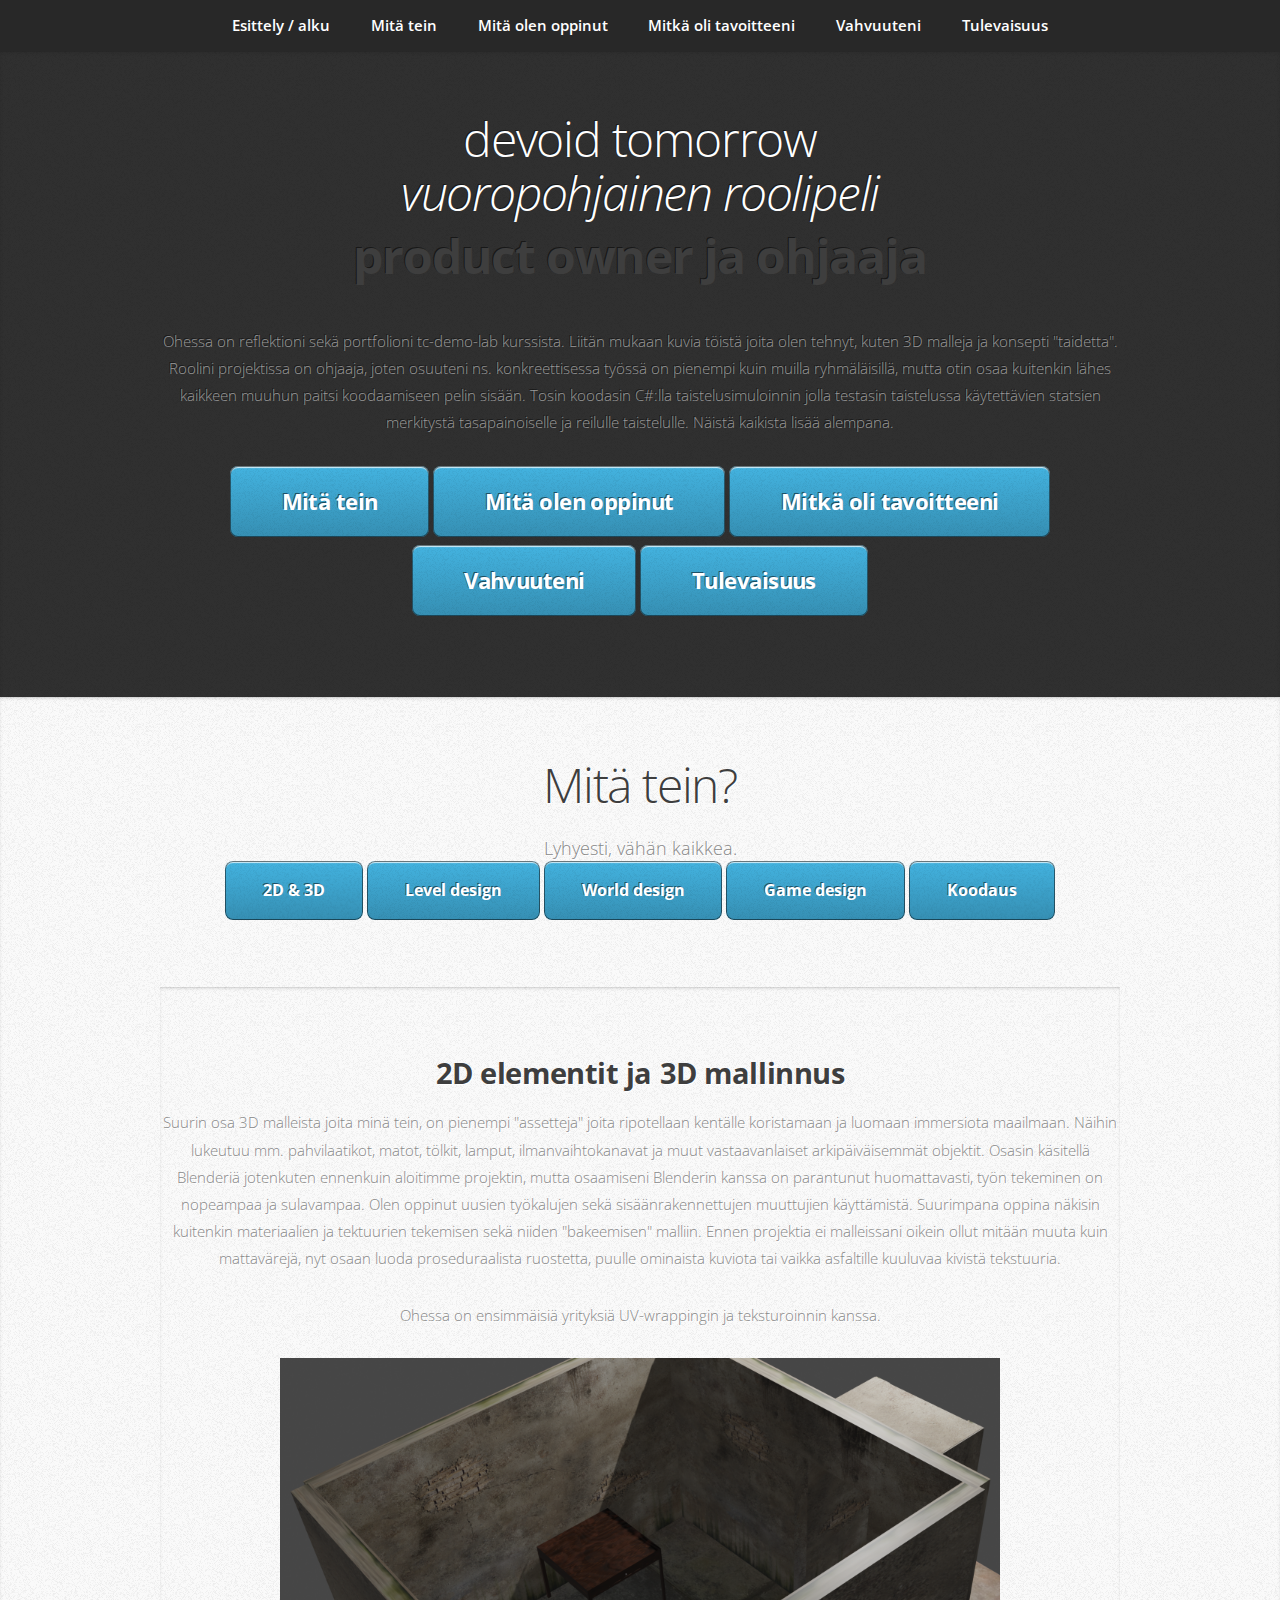
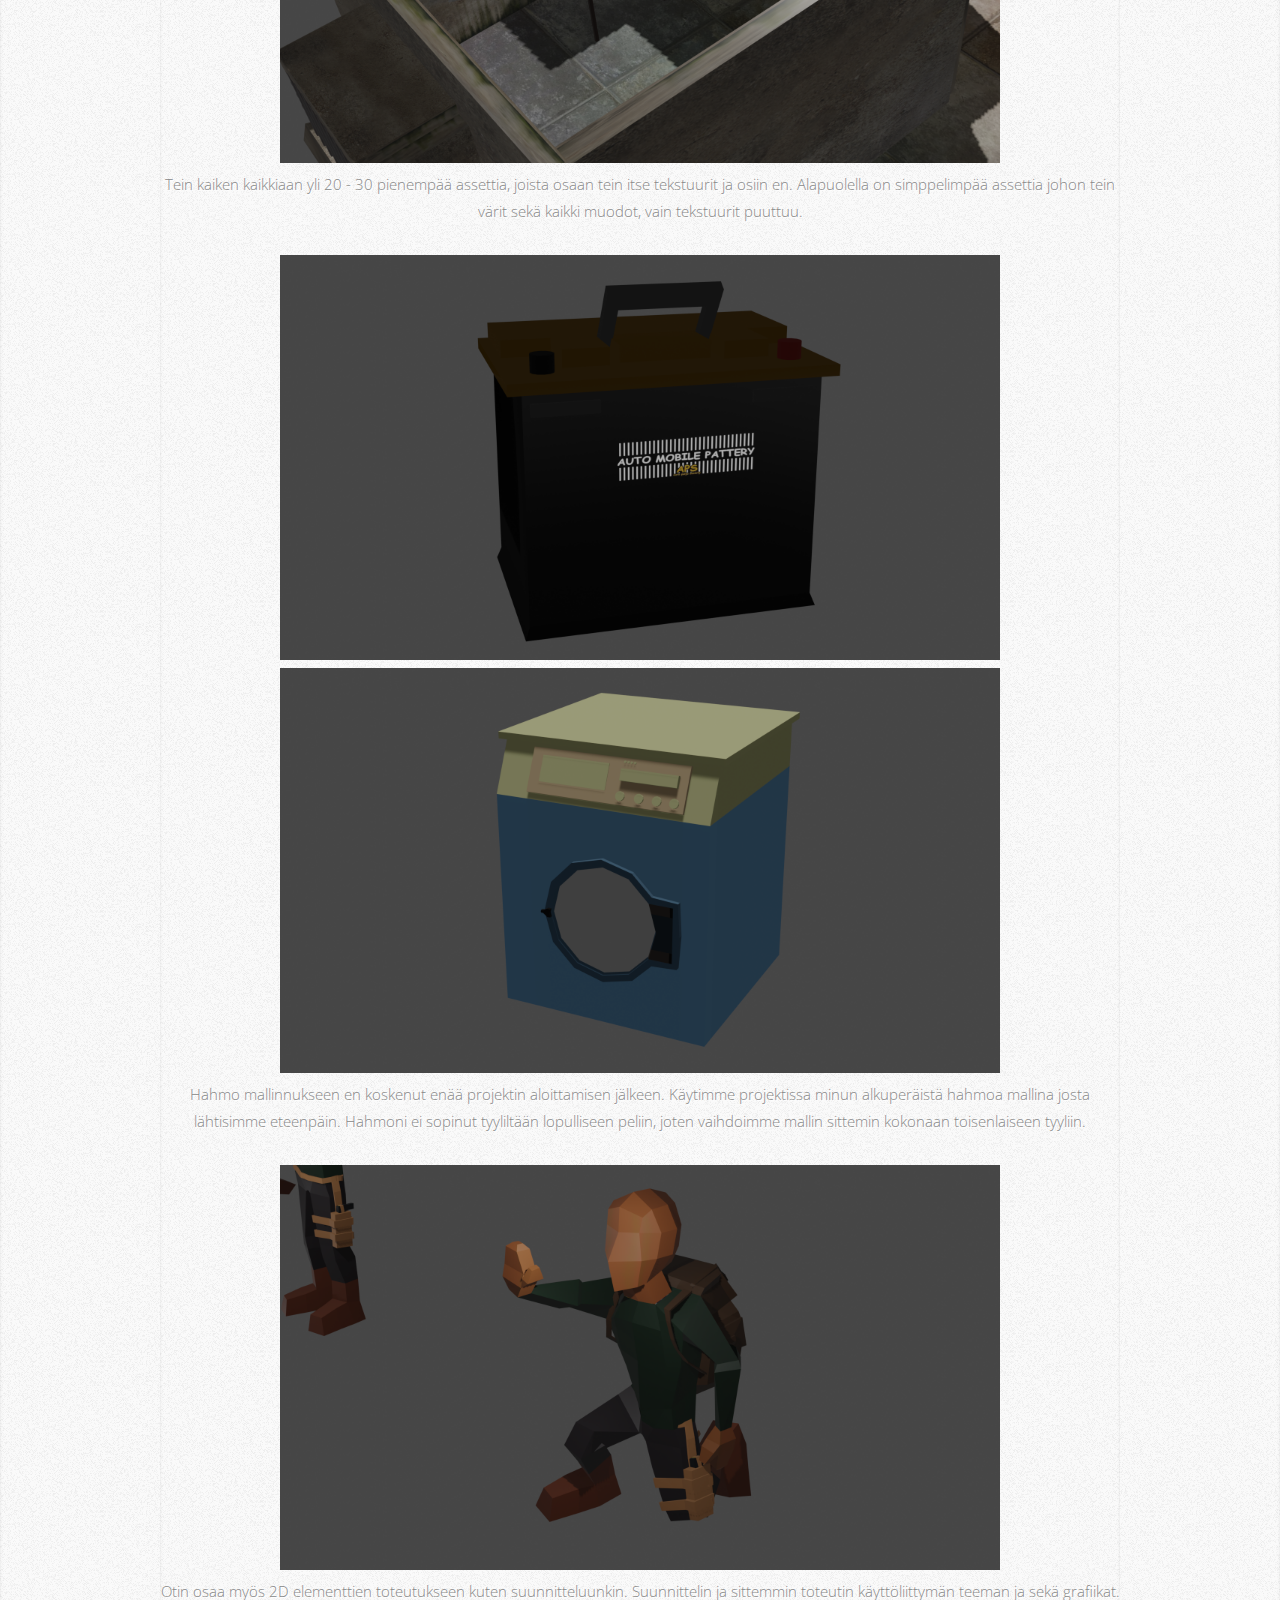
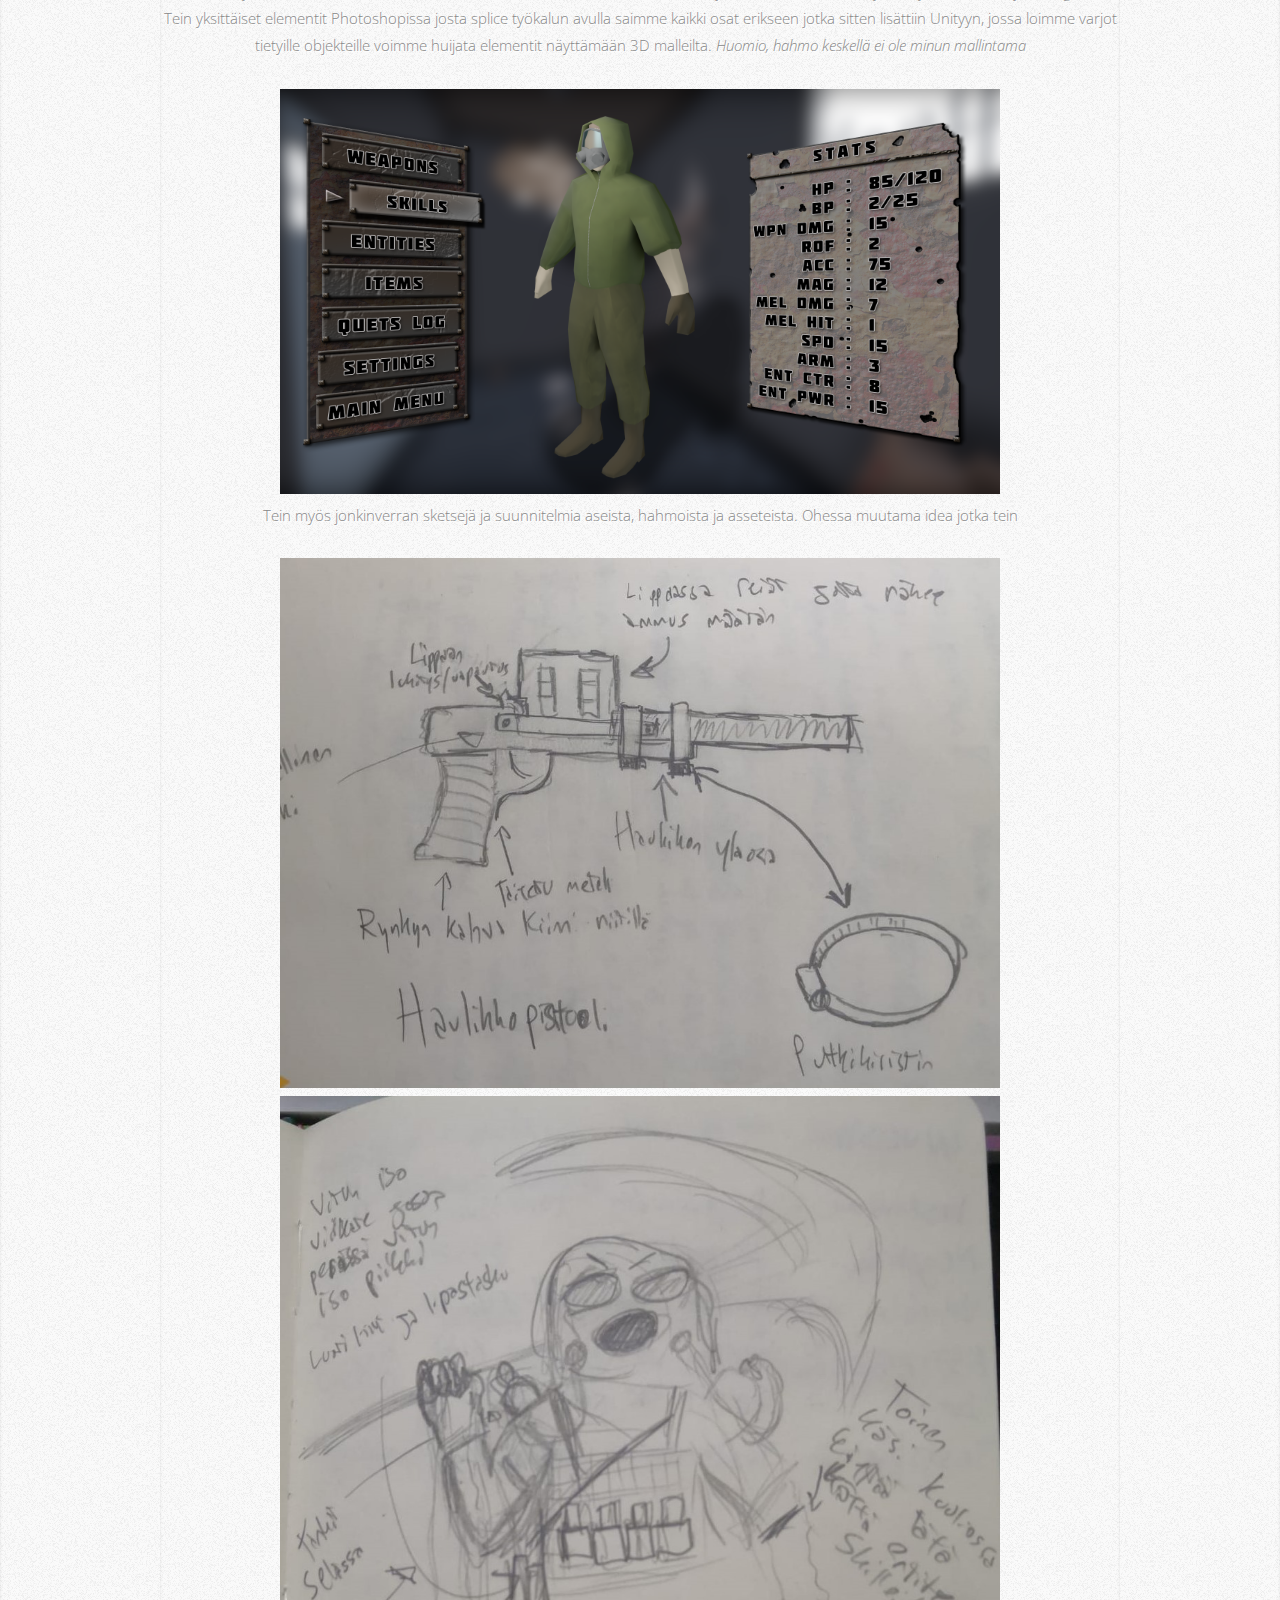
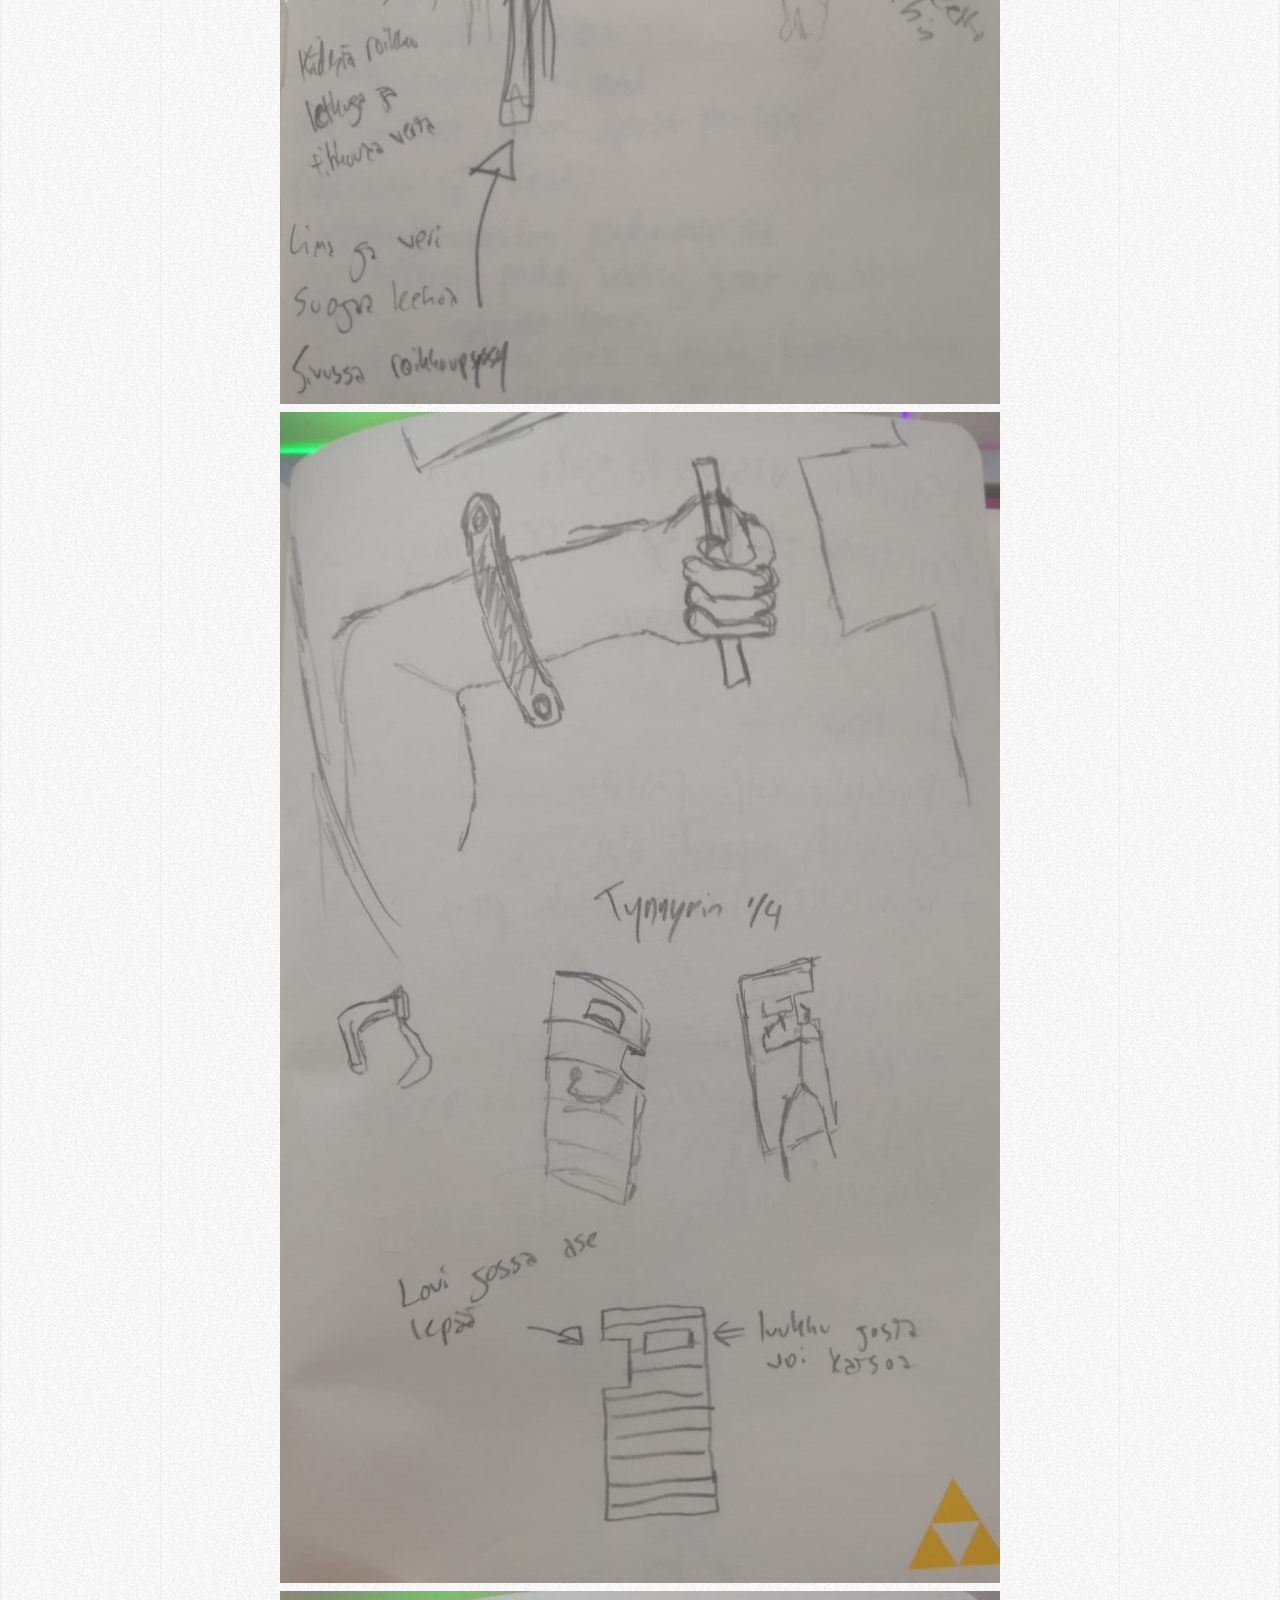
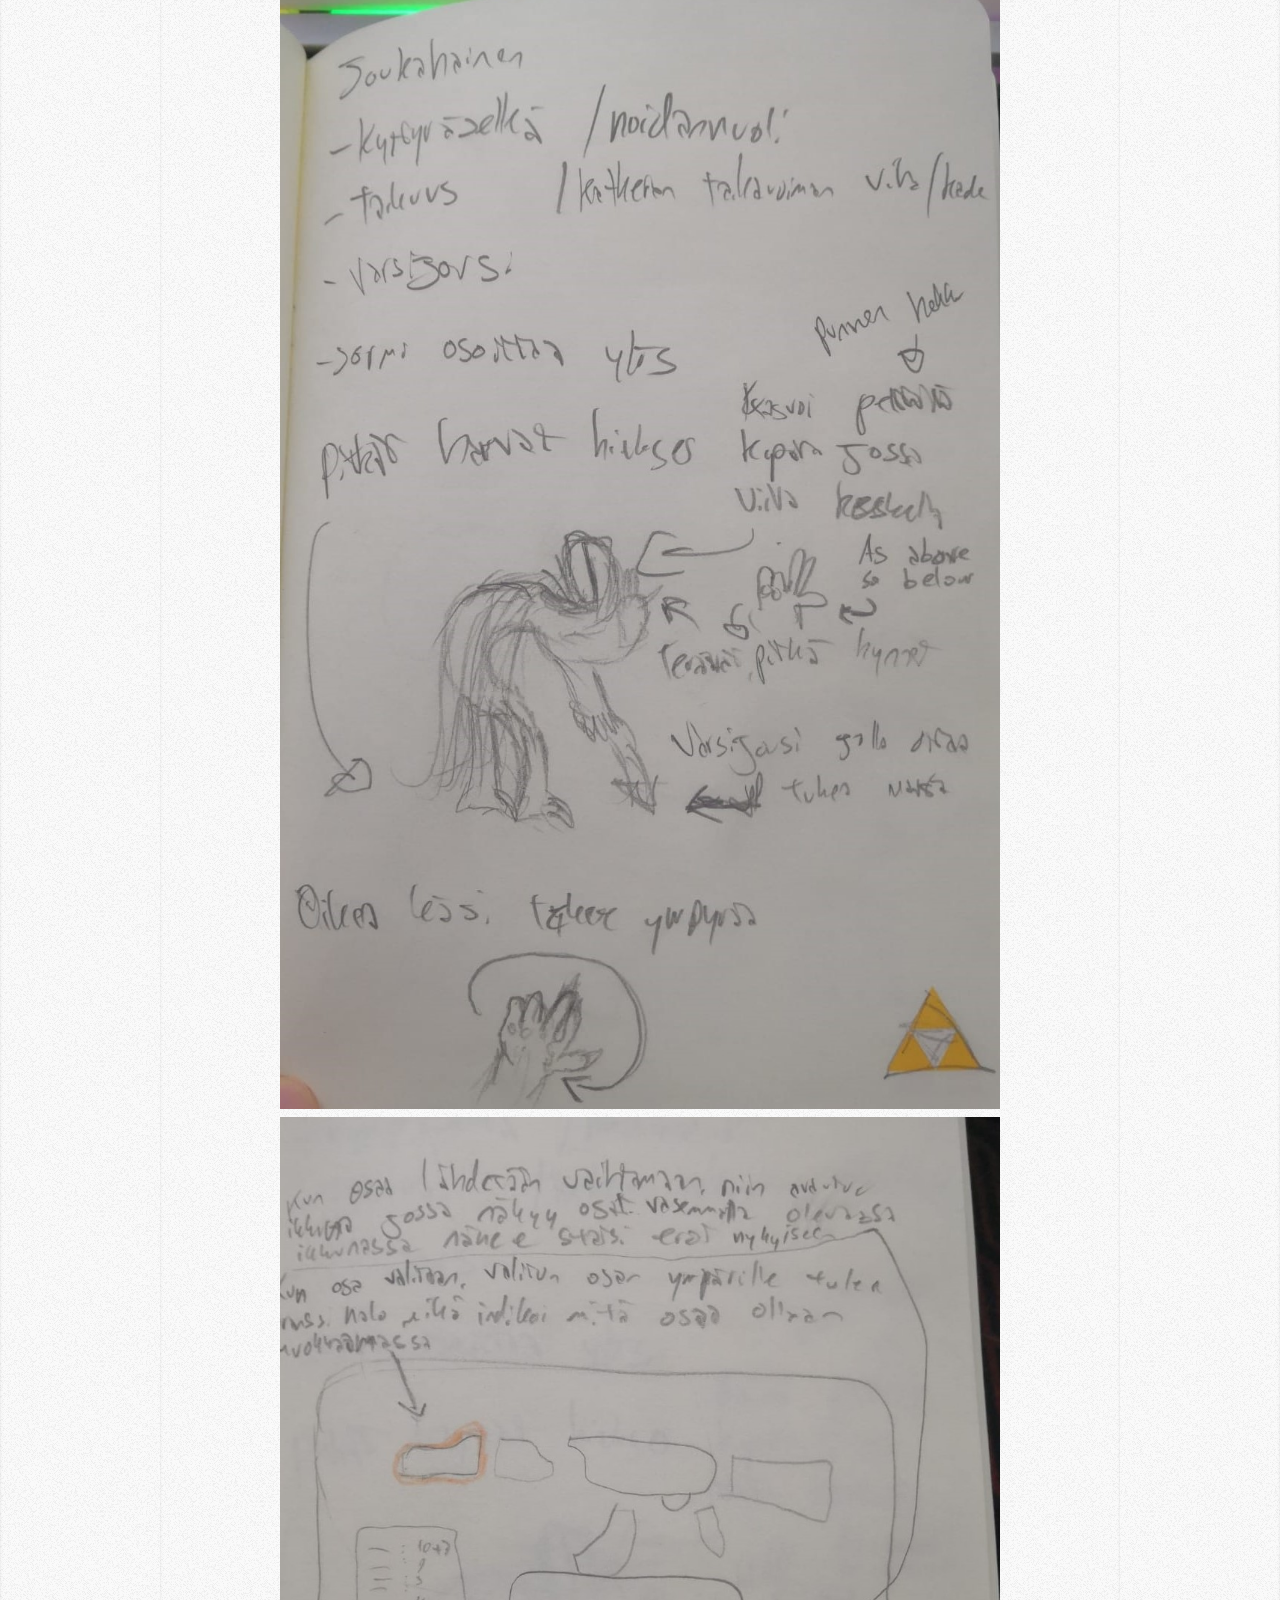
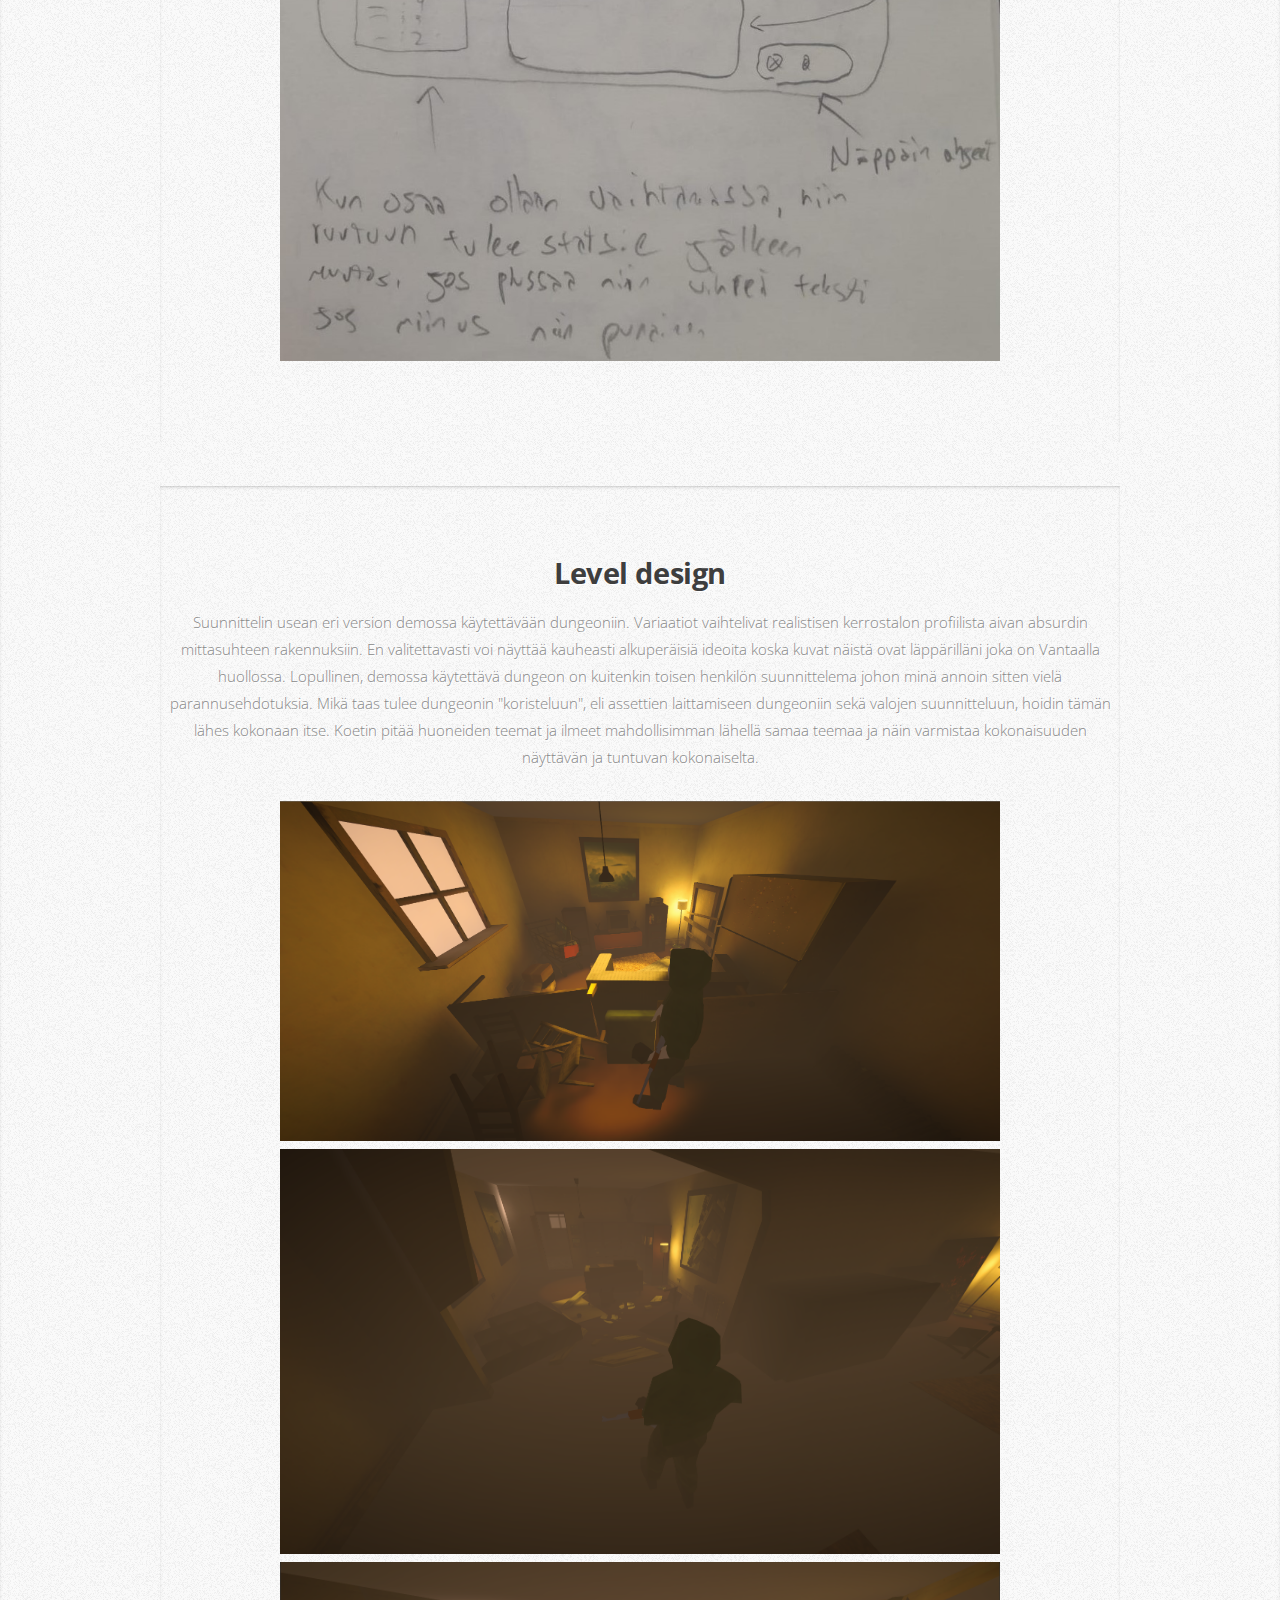
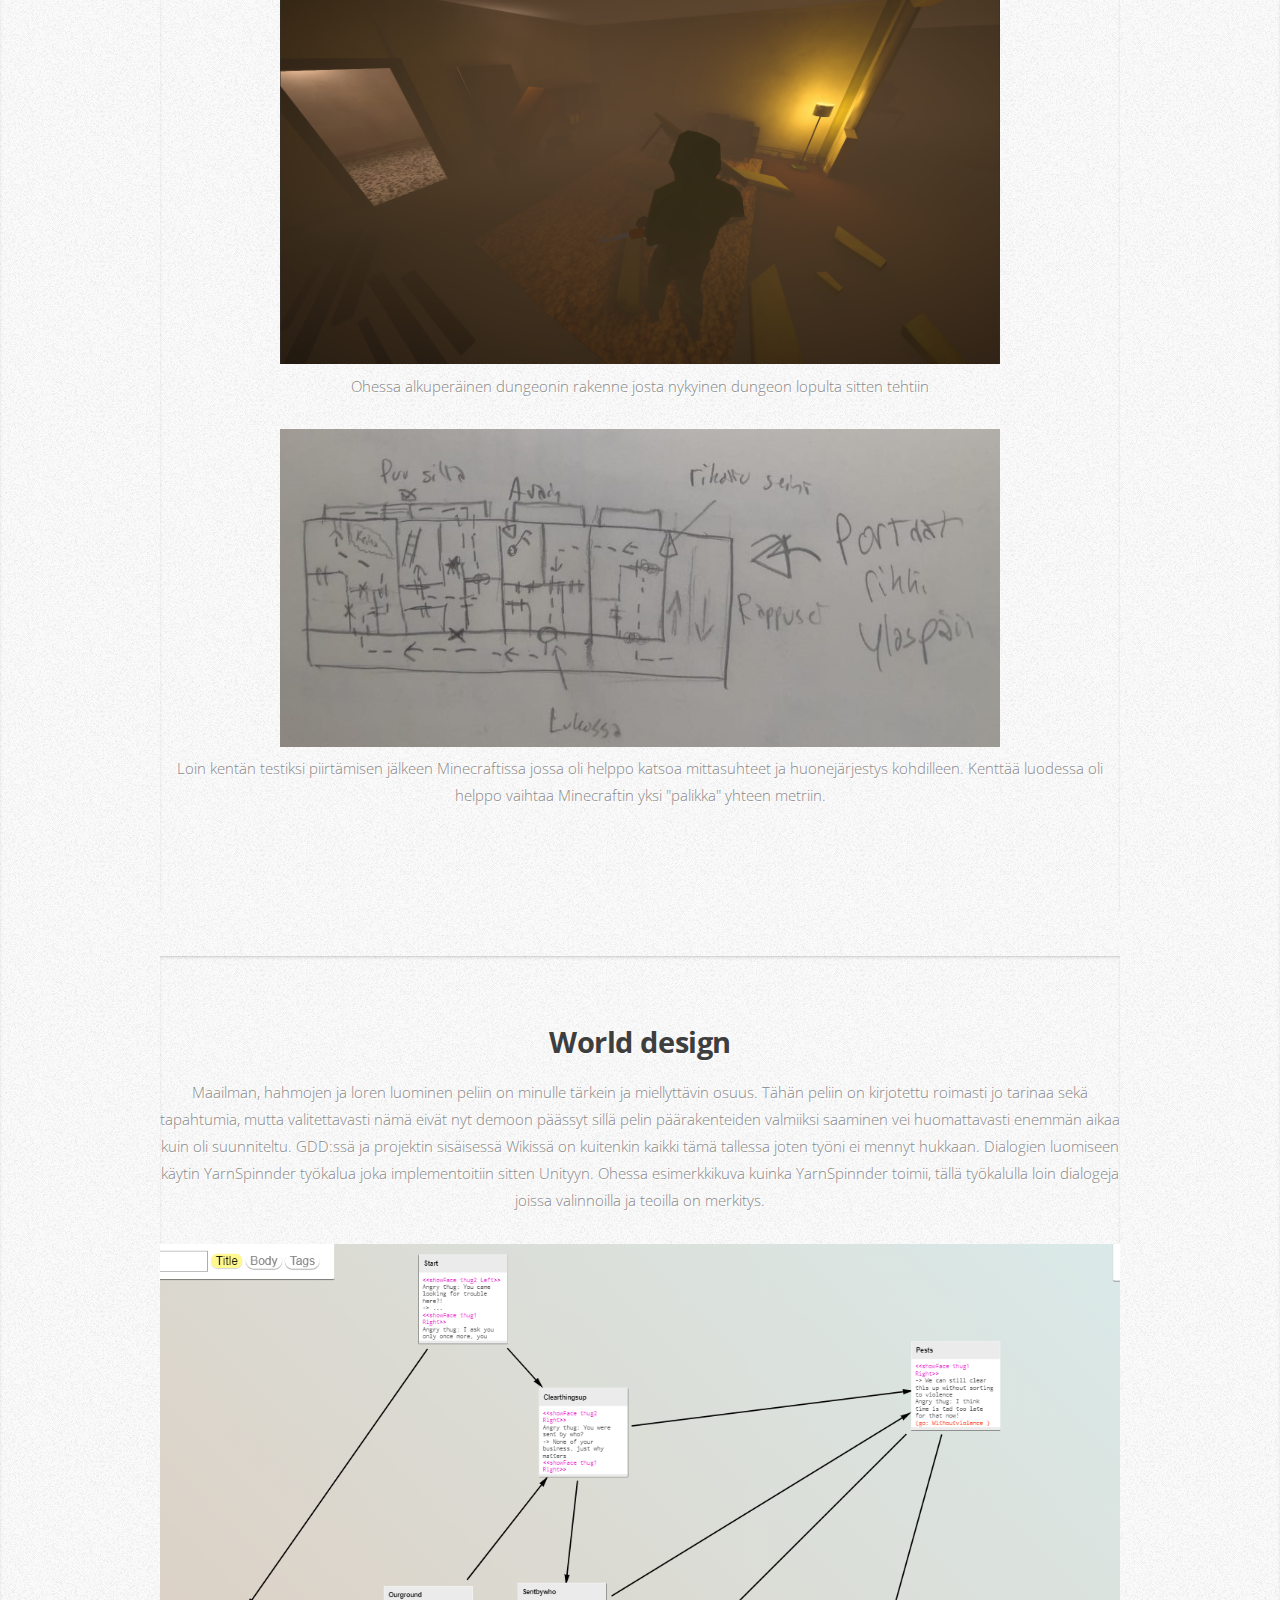
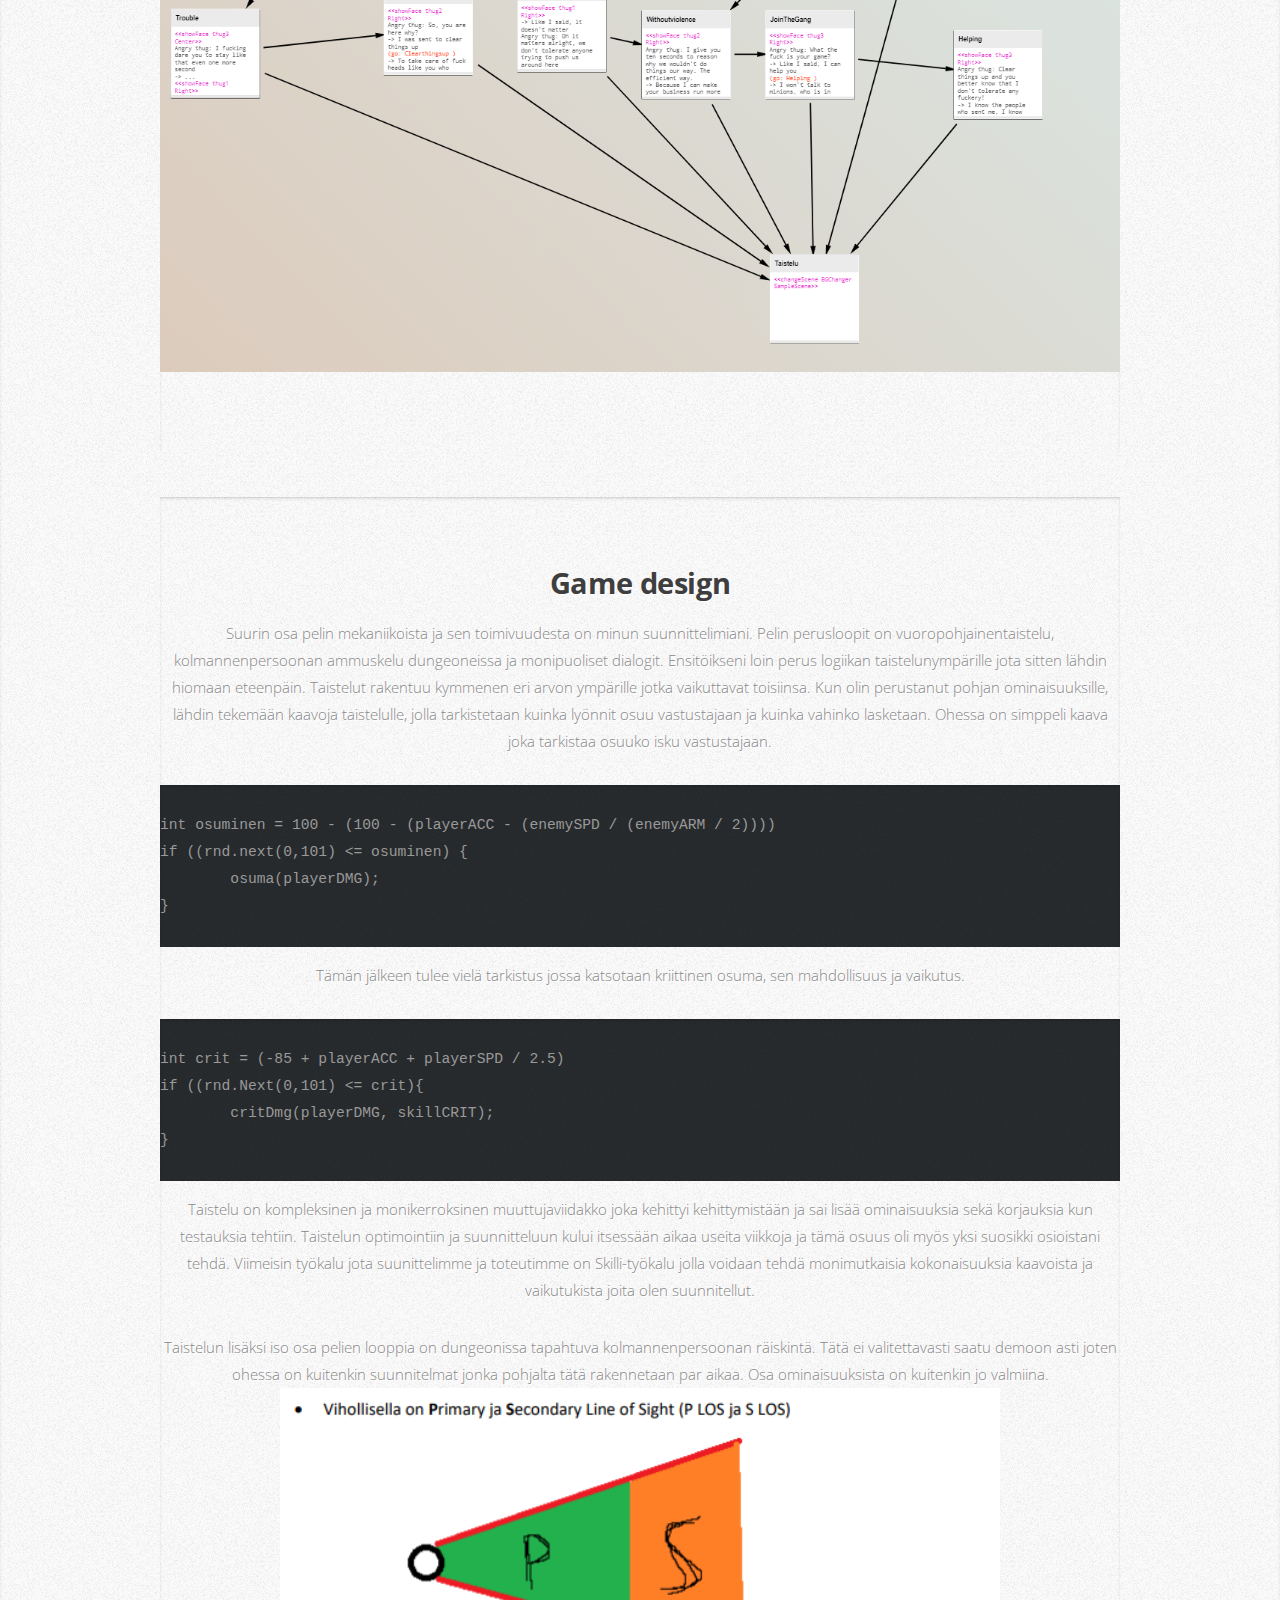
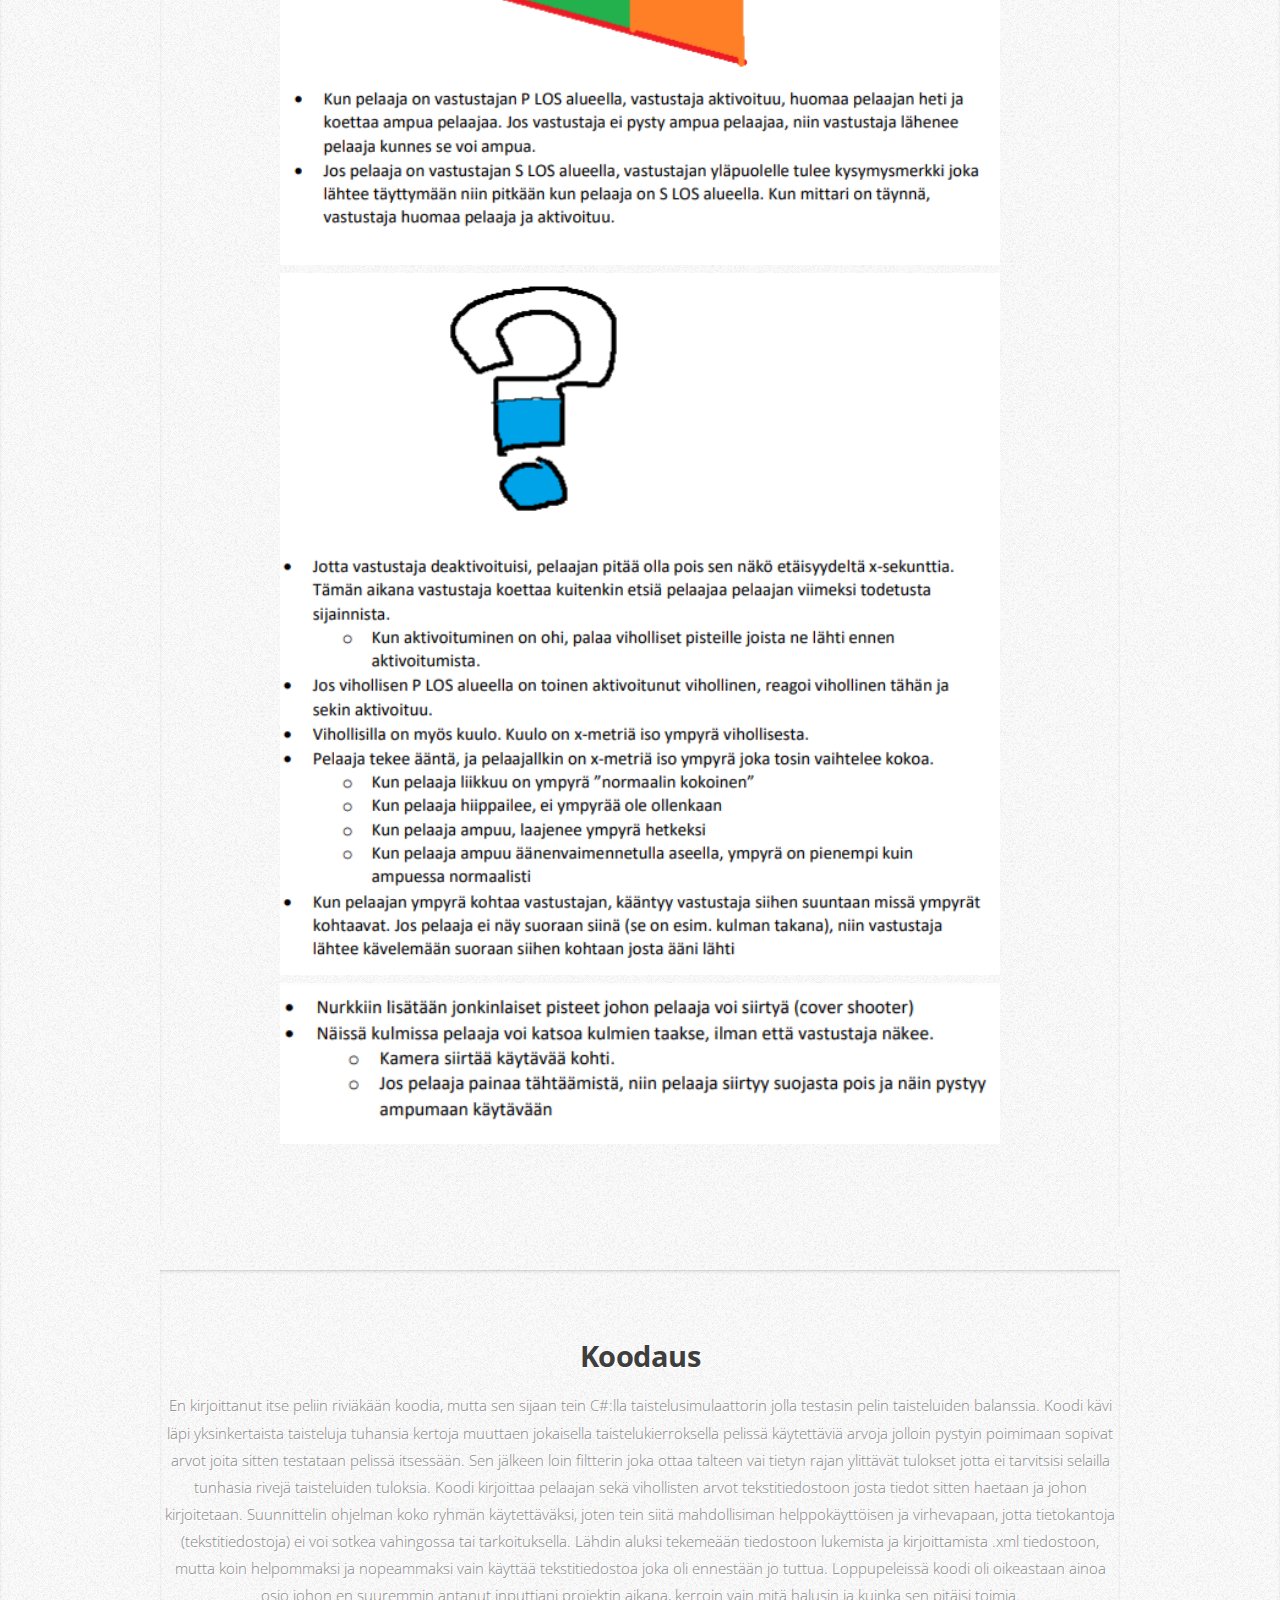
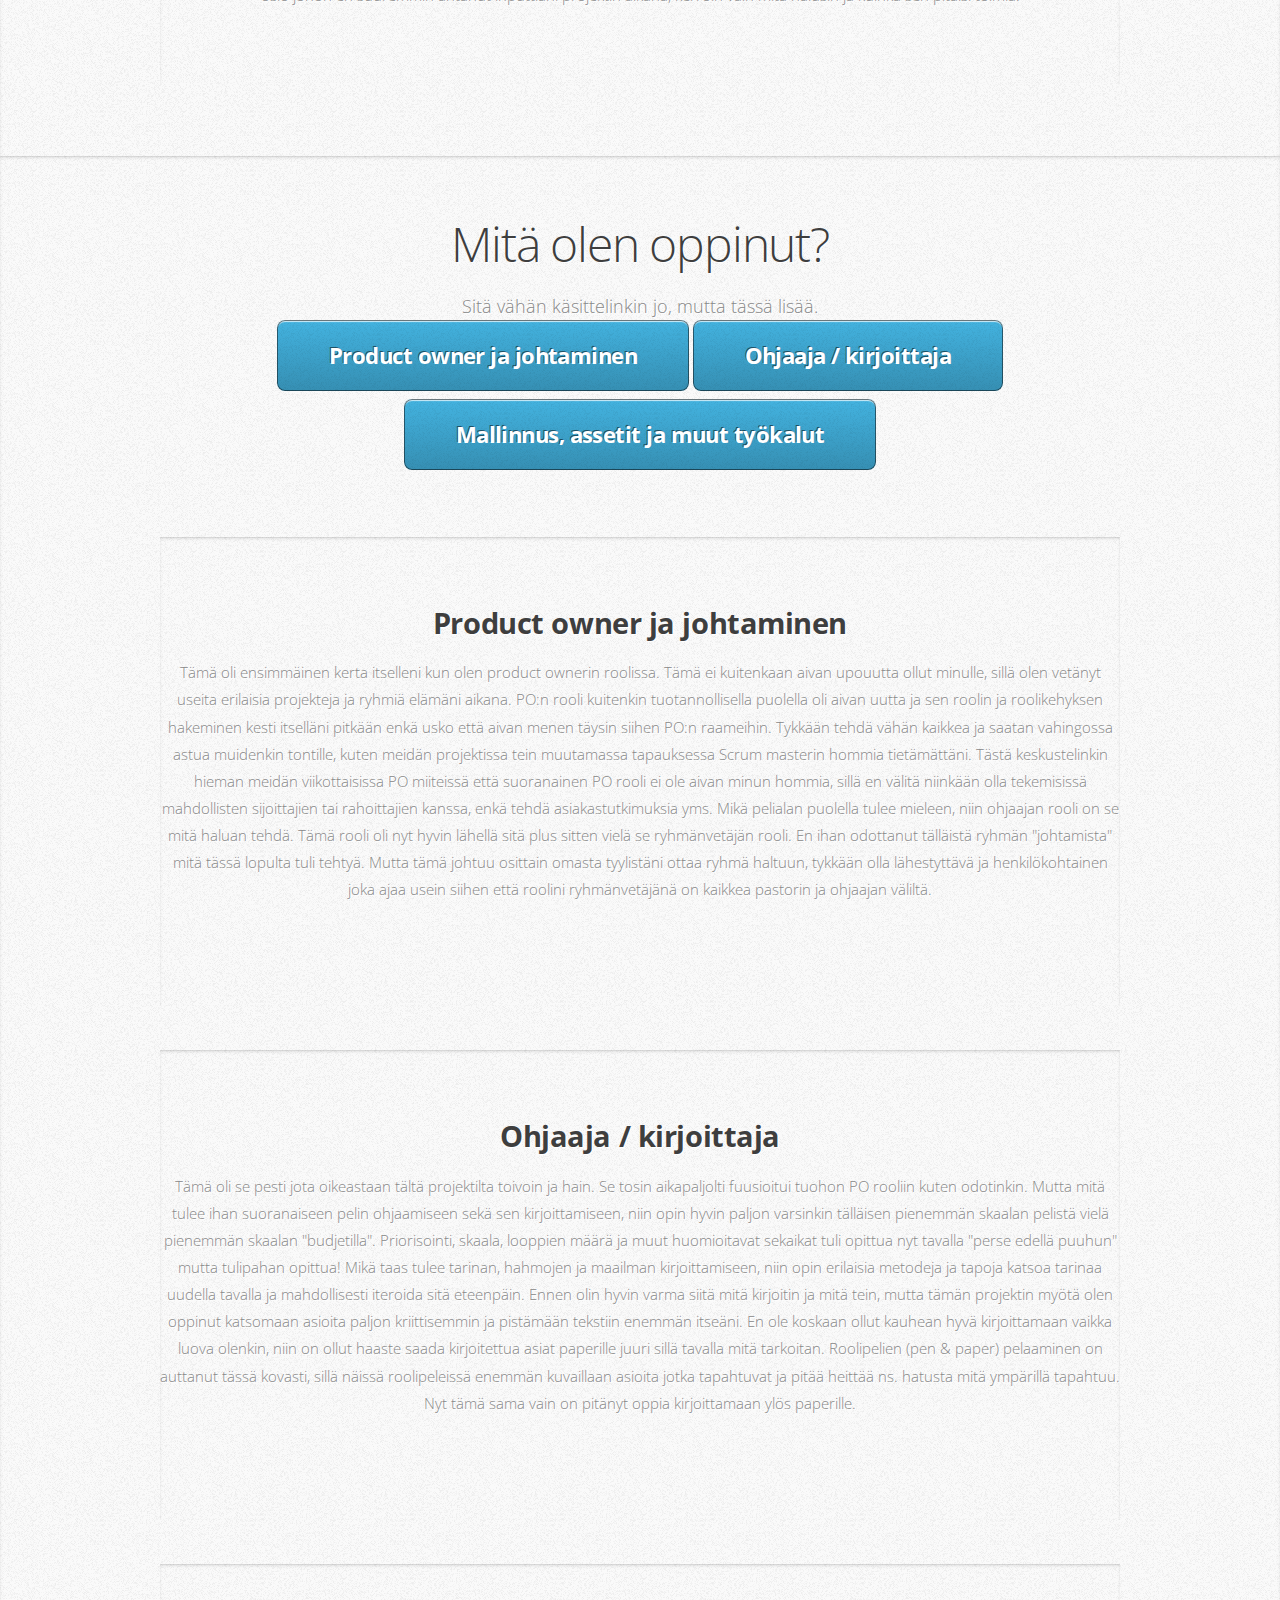
==== commit 899dc94d: "Add files via upload" ====
--- a/devoid.html
+++ b/devoid.html
@@ -1,286 +1,382 @@
 <!DOCTYPE HTML>
 <!--
-	Miniport by HTML5 UP
-	html5up.net | @ajlkn
-	Free for personal and commercial use under the CCA 3.0 license (html5up.net/license)
+        Miniport by HTML5 UP
+        html5up.net | @ajlkn
+        Free for personal and commercial use under the CCA 3.0 license (html5up.net/license)
 -->
-
 <!-- 
-	Side note, I'm a excel wizard, hire me.
+        Side note, I'm a excel wizard, hire me.
 -->
 <html>
-	<head>
-		<title>devoid tomorrow - reflektointi</title>
-		<meta charset="utf-8" />
-		<meta name="viewport" content="width=device-width, initial-scale=1, user-scalable=no" />
-		<link rel="stylesheet" href="assets/css/main.css" />
-		
-	</head>
-	<body class="is-preload">
-
-		<!-- Nav -->
-			<nav id="nav">
-				<ul class="container">
-					<li><a href="#t_0">Esittely</a></li>
-					<li><a href="#t_1">Mitä tein</a></li>
-					<li><a href="#t_2">Mitä olen oppinut</a></li>
-					<li><a href="#t_3">Tavoitteeni</a></li>
-					<li><a href="#t_4">Tulevaisuus</a></li>
-					<li><a href="#t_5">Vahvuuteni</a></li>
-				</ul>
-			</nav>
-
-		<!-- Home -->
-			<article id="t_0" class="wrapper style4">
-				<div class="container">
-					<div class="rowspan">
-						<div class="col-8 col-7-large col-12-medium">
-							<header>
-								<h1>devoid tomorrow<br><br><i>vuoropohjainen roolipeli</i></h1>
-								<h1><strong>product owner ja ohjaaja</strong></h1>
-							</header>
-							<p>
-							Ohessa on reflektioni sekä portfolioni tc-demo-lab kurssista.
-							Liitän mukaan kuvia töistä joita olen tehnyt, kuten 3D malleja ja konsepti "taidetta".
-							Roolini projektissa on ohjaaja, joten osuuteni ns. konkreettisessa työssä
-							on pienempi kuin muilla ryhmäläisillä, mutta otin osaa kuitenkin lähes kaikkeen muuhun paitsi
-							koodaamiseen pelin sisään. Tosin koodasin C#:lla taistelusimuloinnin jolla testasin taistelussa
-							käytettävien statsien merkitystä tasapainoiselle ja reilulle taistelulle. Näistä kaikista lisää alempana.
-							</p>
-							<a href="#t_1" class="button large scrolly">Mitä tein</a>
-							<a href="#t_2" class="button large scrolly">Mitä olen oppinut</a>
-							<a href="#t_3" class="button large scrolly">Tavoitteeni</a>
-							<a href="#t_4" class="button large scrolly">Tulevaisuus</a>
-							<a href="#t_5" class="button large scrolly">Vahvuuteni</a>
-						</div>
-					</div>
-				</div>
-			</article>
-
-		<!-- Skills -->
-			<article id="t_1" class="wrapper style2">
-				<div class="container">
-					<header>
-						<h1>Mitä tein?</h1>
-						<p>Lyhyesti, vähän kaikkea.</p>
-						<a href="#t_1.1" class="button small scrolly">2D & 3D</a>
-						<a href="#t_1.2" class="button small scrolly">Level design</a>
-						<a href="#t_1.3" class="button small scrolly">World design</a>
-						<a href="#t_1.3" class="button small scrolly">Game design</a>
-						<a href="#t_1.5" class="button small scrolly">Koodaus</a>
-					</header>
-					
-					<article id="t_1.1" class="wrapper style2">
-						<div class="col-8 col-7-large col-12-medium">
-							<h2>2D elementit ja 3D mallinnus</h2>
-							<p>Suurin osa 3D malleista joita minä tein, on pienempi "assetteja" joita ripotellaan kentälle
-							koristamaan ja luomaan immersiota maailmaan. Näihin lukeutuu mm. pahvilaatikot, matot, tölkit,
-							lamput, ilmanvaihtokanavat ja muut vastaavanlaiset arkipäiväisemmät objektit. Osasin käsitellä
-							Blenderiä jotenkuten ennenkuin aloitimme projektin, mutta osaamiseni Blenderin kanssa on parantunut
-							huomattavasti, työn tekeminen on nopeampaa ja sulavampaa. Olen oppinut uusien työkalujen sekä sisäänrakennettujen
-							muuttujien käyttämistä. Suurimpana oppina näkisin kuitenkin materiaalien ja tektuurien tekemisen sekä
-							niiden "bakeemisen" malliin. Ennen projektia ei malleissani oikein ollut mitään muuta kuin mattavärejä,
-							nyt osaan luoda proseduraalista ruostetta, puulle ominaista kuviota tai vaikka asfaltille kuuluvaa
-							kivistä tekstuuria.</p>
-							<p>Ohessa on ensimmäisiä yrityksiä UV-wrappingin ja teksturoinnin kanssa.</p>
-							<img src="images/selli_render.png" width="75%">
-							<p>Tein kaiken kaikkiaan yli 20 - 30 pienempää assettia, joista osaan tein itse tekstuurit ja osiin en.
-							Alapuolella on simppelimpää assettia johon tein värit sekä kaikki muodot, vain tekstuurit puuttuu.</p>
-							<img src="images/akku_render.png" width="75%">
-							<img src="images/pesukone_render.png" width="75%">
-							<p>Hahmo mallinnukseen en koskenut enää projektin aloittamisen jälkeen. Käytimme projektissa minun alkuperäistä
-							hahmoa mallina josta lähtisimme eteenpäin. Hahmoni ei sopinut tyyliltään lopulliseen peliin, joten vaihdoimme
-							mallin sittemin kokonaan toisenlaiseen tyyliin.</p>
-							<img src="images/hahmo_render.png" width="75%">
-							<p>Otin osaa myös 2D elementtien toteutukseen kuten suunnitteluunkin. Suunnittelin ja sittemmin toteutin
-							käyttöliittymän teeman ja sekä grafiikat. Tein yksittäiset elementit Photoshopissa josta splice työkalun avulla saimme
-							kaikki osat erikseen jotka sitten lisättiin Unityyn, jossa loimme varjot tietyille objekteille voimme huijata elementit
-							näyttämään 3D malleilta. <i>Huomio, hahmo keskellä ei ole minun mallintama</i></p>
-							<img src="images/ui.png" width="75%">
-							<p>Tein myös jonkinverran sketsejä ja suunnitelmia aseista, hahmoista ja asseteista. Ohessa muutama idea jotka tein</p>
-							<img src="images/kon_ase.jpeg" width="75%">
-							<img src="images/kon_bossi.jpeg" width="75%">
-							<img src="images/kon_kilpi.jpeg" width="75%">
-							<img src="images/kon_jouka.jpeg" width="75%">
-							<img src="images/kon_asemenu.jpeg" width="75%">
-						</div>
-					</article>
-						
-					<article id="t_1.2" class="wrapper style2">
-						<div class="col-8 col-7-large col-12-medium">
-							<h2>Level design</h2>
-							<p>Suunnittelin usean eri version demossa käytettävään dungeoniin. Variaatiot vaihtelivat
-							realistisen kerrostalon profiilista aivan absurdin mittasuhteen rakennuksiin. En valitettavasti
-							voi näyttää kauheasti alkuperäisiä ideoita koska kuvat näistä ovat läppärilläni joka on Vantaalla huollossa. Lopullinen, demossa käytettävä
-							dungeon on kuitenkin toisen henkilön suunnittelema johon minä annoin sitten vielä parannusehdotuksia.
-							Mikä taas tulee dungeonin "koristeluun", eli assettien laittamiseen dungeoniin sekä valojen suunnitteluun,
-							hoidin tämän lähes kokonaan itse. Koetin pitää huoneiden teemat ja ilmeet mahdollisimman lähellä samaa teemaa
-							ja näin varmistaa kokonaisuuden näyttävän ja tuntuvan kokonaiselta.</p>
-							<img src="images/ss1.png" width="75%">
-							<img src="images/ss2.png" width="75%">
-							<img src="images/ss3.png" width="75%">
-							<p>Ohessa alkuperäinen dungeonin rakenne josta nykyinen dungeon lopulta sitten tehtiin</p>
-							<img src="images/kon_huone.jpeg" width="75%">
-							<p>Loin kentän testiksi piirtämisen jälkeen Minecraftissa jossa oli helppo katsoa mittasuhteet ja huonejärjestys
-							kohdilleen. Kenttää luodessa oli helppo vaihtaa Minecraftin yksi "palikka" yhteen metriin.</p>
-						</div>
-					</article>
-					
-					<article id="t_1.3" class="wrapper style2">
-						<div class="col-8 col-7-large col-12-medium">
-							<h2>World design</h2>
-							<p>Maailman, hahmojen ja loren luominen peliin on minulle tärkein ja miellyttävin osuus.
-							Tähän peliin on kirjotettu roimasti jo tarinaa sekä tapahtumia, mutta valitettavasti nämä
-							eivät nyt demoon päässyt sillä pelin päärakenteiden valmiiksi saaminen vei huomattavasti
-							enemmän aikaa kuin oli suunniteltu. GDD:ssä ja projektin sisäisessä Wikissä on kuitenkin
-							kaikki tämä tallessa joten työni ei mennyt hukkaan. Dialogien luomiseen käytin YarnSpinnder
-							työkalua joka implementoitiin sitten Unityyn. Ohessa esimerkkikuva kuinka YarnSpinnder toimii,
-							tällä työkalulla loin dialogeja joissa valinnoilla ja teoilla on merkitys.</p>
-							<img src="images/yarnspinner.png" width="75%">
-						</div>
-					</article>
-					
-					<article id="t_1.4" class="wrapper style2">
-						<div class="col-8 col-7-large col-12-medium">
-							<h2>Game design</h2>
-							<p>Suurin osa pelin mekaniikoista ja sen toimivuudesta on minun suunnittelimiani. Pelin perusloopit
-							on vuoropohjainentaistelu, kolmannenpersoonan ammuskelu dungeoneissa ja monipuoliset dialogit.
-							Ensitöikseni loin perus logiikan taistelunympärille jota sitten lähdin hiomaan eteenpäin.
-							Taistelut rakentuu kymmenen eri arvon ympärille jotka vaikuttavat toisiinsa. Kun olin perustanut
-							pohjan ominaisuuksille, lähdin tekemään kaavoja taistelulle, jolla tarkistetaan kuinka lyönnit
-							osuu vastustajaan ja kuinka vahinko lasketaan. Ohessa on simppeli kaava joka tarkistaa osuuko
-							isku vastustajaan.</p>
-							<article class="wrapper style4">
-							<div class="col-8 col-7-large col-12-medium">
-								osuminen = 100 - (100 - (playerACC - (enemySPD / (enemyARM / 2))))
-								<br>
-								if ((rnd.next(0,101) > osuminen) {osuma(playerDMG)}
-							</div>
-							</article>
-							<p>Taistelu on kompleksinen ja monikerroksinen muuttujaviidakko joka kehittyi
-							kehittymistään ja sai lisää ominaisuuksia sekä korjauksia kun testauksia tehtiin.
-							
-						</div>
-					</article>
-					
-					<article id="t_1.5" class="wrapper style2">
-						<div class="col-8 col-7-large col-12-medium">
-							<h2>Koodaus</h2>
-							<p>En kirjoittanut itse peliin riviäkään koodia, mutta sen sijaan tein C#:lla taistelusimulaattorin
-							jolla testasin pelin taisteluiden balanssia. Koodi kävi läpi yksinkertaista taisteluja tuhansia kertoja
-							muuttaen aina pelissä käytettäviä arvoja jolloin pystyin poimimaan sopivat arvot joita sitten testataan pelissä
-							itsessään. Koodi kirjoittaa pelaajan sekä vihollisten arvot tekstitiedostoon josta tiedot sitten haetaan
-							ja johon kirjoitetaan. Suunnittelin ohjelman koko ryhmän käytettäväksi, joten tein siitä mahdollisiman
-							helppokäyttöisen ja virhevapaan, jotta tietokantoja (tekstitiedostoja) ei voi sotkea vahingossa tai tarkoituksella.
-							Koodi oli oikeastaan ainoa osio johon en suuremmin antanut inputtiani projektin aikana, kerroin vain mitä halusin
-							ja kuinka sen pitäisi toimia.</p>
-						</div>
-					</article>
-					
-				</div>
-			</article>
-
-		<!-- Portfolio -->
-		<!--	<article id="t_2" class="wrapper style3">
-				<div class="container">
-					<header>
-						<h2>Here’s some stuff I've done and been part of</h2>
-						<p>I mainly work as a director or product owner but Hug-yuza and UNRAG are my solo projects.</p>
-					</header>
-					<div class="row">
-					
-						<div class="col-4 col-6-medium col-12-small">
-							<article class="box style2">
-								<a href="#" class="image featured"><img src="images/devoid.png" alt="" /></a>
-								<h3><a href="#">devoid tomorrow</a></h3>
-								<p>Turn based RPG in post-apocalytic scenario with third person shooter elements. <i>School project.</i></p>
-							</article>
-						</div>
-						
-						<div class="col-4 col-6-medium col-12-small">
-							<article class="box style2">
-								<a href="#" class="image featured"><img src="images/loudest.png" alt="" /></a>
-								<h3><a href="#">Loudest Silence</a></h3>
-								<p>2D atmospheric horror point and click game. <i>School project.</i></p>
-							</article>
-						</div>
-					
-						<div class="col-4 col-6-medium col-12-small">
-							<article class="box style2">
-								<a href="#" class="image featured"><img src="images/hug-yuza.png" alt="" /></a>
-								<h3><a href="#">Hug-yuza</a></h3>
-								<p>2D wholesome good feel adventure game with tons of mini games.</p>
-							</article>
-						</div>
-						
-						<div class="col-4 col-6-medium col-12-small">
-							<article class="box style2">
-								<a href="#" class="image featured"><img src="images/roguelike.png" alt="" /></a>
-								<h3><a href="#">UNRAG</a></h3>
-								<p>2D rogue-like game with lots of replay value.</p>
-							</article>
-						</div>
-						
-					</div>
-					<footer>
-						<p>I've tons of more projects in various stages of completion.</p>
-					</footer>
-				</div>
-			</article>
-		-->
-		<!-- Contact -->
-		<!--
-		<article id="t_3" class="wrapper style4">
-			<div class="container medium">
-				<header>
-					<h2>Lets work together!</h2>
-					<p>I'm always up for new adventures and currently my mission log is empty, so contact me and let's see where
-					the road takes us!</p>
-				</header>
-				<div class="row">
-					<div class="col-12">
-						<hr />
-						<h3>Here are my social media accounts and my email.</h3>
-						<h4>savolainenaripekka[a]gmail.com</h4>
-						<ul class="social">
-							<li><a href="https://twitter.com/carska_" class="icon brands fa-twitter"><span class="label">Twitter</span></a></li>
-							<li><a href="https://www.linkedin.com/in/ari-pekka" class="icon brands fa-linkedin-in"><span class="label">LinkedIn</span></a></li>
-							<li><a href="https://github.com/carskaDev" class="icon brands fa-github"><span class="label">Github</span></a></li>
-							<!--
-							<li><a href="#" class="icon solid fa-rss"><span>RSS</span></a></li>
-							<li><a href="#" class="icon brands fa-instagram"><span>Instagram</span></a></li>
-							<li><a href="#" class="icon brands fa-foursquare"><span>Foursquare</span></a></li>
-							<li><a href="#" class="icon brands fa-skype"><span>Skype</span></a></li>
-							<li><a href="#" class="icon brands fa-soundcloud"><span>Soundcloud</span></a></li>
-							<li><a href="#" class="icon brands fa-youtube"><span>YouTube</span></a></li>
-							<li><a href="#" class="icon brands fa-blogger"><span>Blogger</span></a></li>
-							<li><a href="#" class="icon brands fa-flickr"><span>Flickr</span></a></li>
-							<li><a href="#" class="icon brands fa-vimeo"><span>Vimeo</span></a></li>
-							<li><a href="#" class="icon brands fa-facebook-f"><span class="label">Facebook</span></a></li>
-							<li><a href="#" class="icon brands fa-dribbble"><span class="label">Dribbble</span></a></li>
-							<li><a href="#" class="icon brands fa-tumblr"><span class="label">Tumblr</span></a></li>
-							<li><a href="#" class="icon brands fa-google-plus"><span class="label">Google+</span></a></li>
-							-->
-						</ul>
-						<hr />
-					</div>
-				</div>
-				<footer>
-					<ul id="copyright">
-						<li>&copy; Ari-Pekka Savolainen. All rights reserved.</li><li>Design and credits of the site: <a href="http://html5up.net">HTML5 UP</a></li>
-					</ul>
-				</footer>
-			</div>
-		</article>
-		-->
-
-		<!-- Scripts -->
-			<script src="assets/js/jquery.min.js"></script>
-			<script src="assets/js/jquery.scrolly.min.js"></script>
-			<script src="assets/js/browser.min.js"></script>
-			<script src="assets/js/breakpoints.min.js"></script>
-			<script src="assets/js/util.js"></script>
-			<script src="assets/js/main.js"></script>
-
-	</body>
-</html>+  <head>
+    <meta name="generator"
+    content="HTML Tidy for HTML5 (experimental) for Windows https://github.com/w3c/tidy-html5/tree/c63cc39" />
+    <title>devoid tomorrow - reflektointi</title>
+    <meta charset="utf-8" />
+    <meta name="viewport" content="width=device-width, initial-scale=1, user-scalable=no" />
+    <link rel="stylesheet" href="assets/css/main.css" />
+  </head>
+  <body class="is-preload">
+  <!-- Nav -->
+  <nav id="nav">
+    <ul class="container">
+      <li>
+        <a href="#t_0">Esittely / alku</a>
+      </li>
+      <li>
+        <a href="#t_1">Mitä tein</a>
+      </li>
+      <li>
+        <a href="#t_2">Mitä olen oppinut</a>
+      </li>
+      <li>
+        <a href="#t_3">Mitkä oli tavoitteeni</a>
+      </li>
+      <li>
+        <a href="#t_4">Vahvuuteni</a>
+      </li>
+      <li>
+        <a href="#t_5">Tulevaisuus</a>
+      </li>
+    </ul>
+  </nav>
+  <!-- Home -->
+  <article id="t_0" class="wrapper style4">
+    <div class="container">
+      <div class="rowspan">
+        <div class="col-8 col-7-large col-12-medium">
+        <header>
+          <h1>devoid tomorrow
+          <br />
+          <br />
+          <i>vuoropohjainen roolipeli</i></h1>
+          <h1>
+            <strong>product owner ja ohjaaja</strong>
+          </h1>
+        </header>
+        <p>Ohessa on reflektioni sekä portfolioni tc-demo-lab kurssista. Liitän mukaan kuvia töistä joita olen tehnyt, kuten 3D
+        malleja ja konsepti &quot;taidetta&quot;. Roolini projektissa on ohjaaja, joten osuuteni ns. konkreettisessa työssä on
+        pienempi kuin muilla ryhmäläisillä, mutta otin osaa kuitenkin lähes kaikkeen muuhun paitsi koodaamiseen pelin sisään.
+        Tosin koodasin C#:lla taistelusimuloinnin jolla testasin taistelussa käytettävien statsien merkitystä tasapainoiselle ja
+        reilulle taistelulle. Näistä kaikista lisää alempana.</p>
+        <a href="#t_1" class="button large scrolly">Mitä tein</a> 
+        <a href="#t_2" class="button large scrolly">Mitä olen oppinut</a> 
+        <a href="#t_3" class="button large scrolly">Mitkä oli tavoitteeni</a> 
+        <a href="#t_4" class="button large scrolly">Vahvuuteni</a> 
+        <a href="#t_5" class="button large scrolly">Tulevaisuus</a></div>
+      </div>
+    </div>
+  </article>
+  <!-- Skills -->
+  <article id="t_1" class="wrapper style2">
+    <div class="container">
+      <header>
+      <h1>Mitä tein?</h1>
+      <p>Lyhyesti, vähän kaikkea.</p>
+      <a href="#t_1.1" class="button small scrolly">2D &amp; 3D</a> 
+      <a href="#t_1.2" class="button small scrolly">Level design</a> 
+      <a href="#t_1.3" class="button small scrolly">World design</a> 
+      <a href="#t_1.3" class="button small scrolly">Game design</a> 
+      <a href="#t_1.5" class="button small scrolly">Koodaus</a></header>
+      <article id="t_1.1" class="wrapper style2">
+        <div class="col-8 col-7-large col-12-medium">
+        <h2>2D elementit ja 3D mallinnus</h2>
+        <p>Suurin osa 3D malleista joita minä tein, on pienempi &quot;assetteja&quot; joita ripotellaan kentälle koristamaan ja
+        luomaan immersiota maailmaan. Näihin lukeutuu mm. pahvilaatikot, matot, tölkit, lamput, ilmanvaihtokanavat ja muut
+        vastaavanlaiset arkipäiväisemmät objektit. Osasin käsitellä Blenderiä jotenkuten ennenkuin aloitimme projektin, mutta
+        osaamiseni Blenderin kanssa on parantunut huomattavasti, työn tekeminen on nopeampaa ja sulavampaa. Olen oppinut uusien
+        työkalujen sekä sisäänrakennettujen muuttujien käyttämistä. Suurimpana oppina näkisin kuitenkin materiaalien ja
+        tektuurien tekemisen sekä niiden &quot;bakeemisen&quot; malliin. Ennen projektia ei malleissani oikein ollut mitään
+        muuta kuin mattavärejä, nyt osaan luoda proseduraalista ruostetta, puulle ominaista kuviota tai vaikka asfaltille
+        kuuluvaa kivistä tekstuuria.</p>
+        <p>Ohessa on ensimmäisiä yrityksiä UV-wrappingin ja teksturoinnin kanssa.</p>
+        <img src="images/selli_render.png" width="75%" />
+        <p>Tein kaiken kaikkiaan yli 20 - 30 pienempää assettia, joista osaan tein itse tekstuurit ja osiin en. Alapuolella on
+        simppelimpää assettia johon tein värit sekä kaikki muodot, vain tekstuurit puuttuu.</p>
+        <img src="images/akku_render.png" width="75%" /> 
+        <img src="images/pesukone_render.png" width="75%" />
+        <p>Hahmo mallinnukseen en koskenut enää projektin aloittamisen jälkeen. Käytimme projektissa minun alkuperäistä
+        hahmoa mallina josta lähtisimme eteenpäin. Hahmoni ei sopinut tyyliltään lopulliseen peliin, joten vaihdoimme mallin
+        sittemin kokonaan toisenlaiseen tyyliin.</p>
+        <img src="images/hahmo_render.png" width="75%" />
+        <p>Otin osaa myös 2D elementtien toteutukseen kuten suunnitteluunkin. Suunnittelin ja sittemmin toteutin
+        käyttöliittymän teeman ja sekä grafiikat. Tein yksittäiset elementit Photoshopissa josta splice työkalun avulla
+        saimme kaikki osat erikseen jotka sitten lisättiin Unityyn, jossa loimme varjot tietyille objekteille voimme huijata
+        elementit näyttämään 3D malleilta. 
+        <i>Huomio, hahmo keskellä ei ole minun mallintama</i></p>
+        <img src="images/ui.png" width="75%" />
+        <p>Tein myös jonkinverran sketsejä ja suunnitelmia aseista, hahmoista ja asseteista. Ohessa muutama idea jotka tein</p>
+        <img src="images/kon_ase.jpeg" width="75%" /> 
+        <img src="images/kon_bossi.jpeg" width="75%" /> 
+        <img src="images/kon_kilpi.jpeg" width="75%" /> 
+        <img src="images/kon_jouka.jpeg" width="75%" /> 
+        <img src="images/kon_asemenu.jpeg" width="75%" /></div>
+      </article>
+      <article id="t_1.2" class="wrapper style2">
+        <div class="col-8 col-7-large col-12-medium">
+        <h2>Level design</h2>
+        <p>Suunnittelin usean eri version demossa käytettävään dungeoniin. Variaatiot vaihtelivat realistisen kerrostalon
+        profiilista aivan absurdin mittasuhteen rakennuksiin. En valitettavasti voi näyttää kauheasti alkuperäisiä ideoita
+        koska kuvat näistä ovat läppärilläni joka on Vantaalla huollossa. Lopullinen, demossa käytettävä dungeon on
+        kuitenkin toisen henkilön suunnittelema johon minä annoin sitten vielä parannusehdotuksia. Mikä taas tulee dungeonin
+        &quot;koristeluun&quot;, eli assettien laittamiseen dungeoniin sekä valojen suunnitteluun, hoidin tämän lähes kokonaan
+        itse. Koetin pitää huoneiden teemat ja ilmeet mahdollisimman lähellä samaa teemaa ja näin varmistaa kokonaisuuden
+        näyttävän ja tuntuvan kokonaiselta.</p>
+        <img src="images/ss1.png" width="75%" /> 
+        <img src="images/ss2.png" width="75%" /> 
+        <img src="images/ss3.png" width="75%" />
+        <p>Ohessa alkuperäinen dungeonin rakenne josta nykyinen dungeon lopulta sitten tehtiin</p>
+        <img src="images/kon_huone.jpeg" width="75%" />
+        <p>Loin kentän testiksi piirtämisen jälkeen Minecraftissa jossa oli helppo katsoa mittasuhteet ja huonejärjestys
+        kohdilleen. Kenttää luodessa oli helppo vaihtaa Minecraftin yksi &quot;palikka&quot; yhteen metriin.</p></div>
+      </article>
+      <article id="t_1.3" class="wrapper style2">
+        <div class="col-8 col-7-large col-12-medium">
+          <h2>World design</h2>
+          <p>Maailman, hahmojen ja loren luominen peliin on minulle tärkein ja miellyttävin osuus. Tähän peliin on kirjotettu
+          roimasti jo tarinaa sekä tapahtumia, mutta valitettavasti nämä eivät nyt demoon päässyt sillä pelin
+          päärakenteiden valmiiksi saaminen vei huomattavasti enemmän aikaa kuin oli suunniteltu. GDD:ssä ja projektin
+          sisäisessä Wikissä on kuitenkin kaikki tämä tallessa joten työni ei mennyt hukkaan. Dialogien luomiseen käytin
+          YarnSpinnder työkalua joka implementoitiin sitten Unityyn. Ohessa esimerkkikuva kuinka YarnSpinnder toimii, tällä
+          työkalulla loin dialogeja joissa valinnoilla ja teoilla on merkitys.</p>
+          <img src="images/dialogi.png" width="100%" />
+        </div>
+      </article>
+      <article id="t_1.4" class="wrapper style2">
+        <h2>Game design</h2>
+        <p>Suurin osa pelin mekaniikoista ja sen toimivuudesta on minun suunnittelimiani. Pelin perusloopit on
+        vuoropohjainentaistelu, kolmannenpersoonan ammuskelu dungeoneissa ja monipuoliset dialogit. Ensitöikseni loin perus
+        logiikan taistelunympärille jota sitten lähdin hiomaan eteenpäin. Taistelut rakentuu kymmenen eri arvon ympärille jotka
+        vaikuttavat toisiinsa. Kun olin perustanut pohjan ominaisuuksille, lähdin tekemään kaavoja taistelulle, jolla
+        tarkistetaan kuinka lyönnit osuu vastustajaan ja kuinka vahinko lasketaan. Ohessa on simppeli kaava joka tarkistaa osuuko
+        isku vastustajaan.</p>
+        <pre class="wrapper style5">
+<code class="csharp">
+int osuminen = 100 - (100 - (playerACC - (enemySPD / (enemyARM / 2))))
+if ((rnd.next(0,101) &lt;= osuminen) {
+        osuma(playerDMG);
+}
+                                                </code>
+</pre>
+        <p>Tämän jälkeen tulee vielä tarkistus jossa katsotaan kriittinen osuma, sen mahdollisuus ja vaikutus.</p>
+        <pre class="wrapper style5">
+<code class="csharp">
+int crit = (-85 + playerACC + playerSPD / 2.5)
+if ((rnd.Next(0,101) &lt;= crit){
+        critDmg(playerDMG, skillCRIT);
+}
+                                                </code>
+</pre>
+        <p>Taistelu on kompleksinen ja monikerroksinen muuttujaviidakko joka kehittyi kehittymistään ja sai lisää ominaisuuksia
+        sekä korjauksia kun testauksia tehtiin. Taistelun optimointiin ja suunnitteluun kului itsessään aikaa useita viikkoja ja
+        tämä osuus oli myös yksi suosikki osioistani tehdä. Viimeisin työkalu jota suunittelimme ja toteutimme on
+        Skilli-työkalu jolla voidaan tehdä monimutkaisia kokonaisuuksia kaavoista ja vaikutukista joita olen suunnitellut.</p>
+        <p>Taistelun lisäksi iso osa pelien looppia on dungeonissa tapahtuva kolmannenpersoonan räiskintä. Tätä ei
+        valitettavasti saatu demoon asti joten ohessa on kuitenkin suunnitelmat jonka pohjalta tätä rakennetaan par aikaa. Osa
+        ominaisuuksista on kuitenkin jo valmiina. 
+        <img src="images/ominaisuus_1.png" width="75%" /> 
+        <img src="images/ominaisuus_2.png" width="75%" /> 
+        <img src="images/ominaisuus_3.png" width="75%" /></p>
+      </article>
+      <div class="col-8 col-7-large col-12-medium">
+        <article id="t_1.5" class="wrapper style2">
+          <h2>Koodaus</h2>
+          <p>En kirjoittanut itse peliin riviäkään koodia, mutta sen sijaan tein C#:lla taistelusimulaattorin jolla testasin
+          pelin taisteluiden balanssia. Koodi kävi läpi yksinkertaista taisteluja tuhansia kertoja muuttaen jokaisella
+          taistelukierroksella pelissä käytettäviä arvoja jolloin pystyin poimimaan sopivat arvot joita sitten testataan
+          pelissä itsessään. Sen jälkeen loin filtterin joka ottaa talteen vai tietyn rajan ylittävät tulokset jotta ei
+          tarvitsisi selailla tunhasia rivejä taisteluiden tuloksia. Koodi kirjoittaa pelaajan sekä vihollisten arvot
+          tekstitiedostoon josta tiedot sitten haetaan ja johon kirjoitetaan. Suunnittelin ohjelman koko ryhmän käytettäväksi,
+          joten tein siitä mahdollisiman helppokäyttöisen ja virhevapaan, jotta tietokantoja (tekstitiedostoja) ei voi sotkea
+          vahingossa tai tarkoituksella. Lähdin aluksi tekemeään tiedostoon lukemista ja kirjoittamista .xml tiedostoon, mutta
+          koin helpommaksi ja nopeammaksi vain käyttää tekstitiedostoa joka oli ennestään jo tuttua. Loppupeleissä koodi oli
+          oikeastaan ainoa osio johon en suuremmin antanut inputtiani projektin aikana, kerroin vain mitä halusin ja kuinka sen
+          pitäisi toimia.</p>
+        </article>
+      </div>
+    </div>
+  </article>
+  <!-- Portfolio -->
+  <article id="t_2" class="wrapper style2">
+    <div class="container">
+      <header>
+      <h1>Mitä olen oppinut?</h1>
+      <p>Sitä vähän käsittelinkin jo, mutta tässä lisää.</p>
+      <a href="#t_2.1" class="button large scrolly">Product owner ja johtaminen</a> 
+      <a href="#t_2.2" class="button large scrolly">Ohjaaja / kirjoittaja</a> 
+      <a href="#t_2.3" class="button large scrolly">Mallinnus, assetit ja muut työkalut</a></header>
+      <article id="t_2.1" class="wrapper style2">
+        <div class="col-8 col-7-large col-12-medium">
+          <h2>Product owner ja johtaminen</h2>
+          <p>Tämä oli ensimmäinen kerta itselleni kun olen product ownerin roolissa. Tämä ei kuitenkaan aivan upouutta ollut
+          minulle, sillä olen vetänyt useita erilaisia projekteja ja ryhmiä elämäni aikana. PO:n rooli kuitenkin
+          tuotannollisella puolella oli aivan uutta ja sen roolin ja roolikehyksen hakeminen kesti itselläni pitkään enkä usko
+          että aivan menen täysin siihen PO:n raameihin. Tykkään tehdä vähän kaikkea ja saatan vahingossa astua muidenkin
+          tontille, kuten meidän projektissa tein muutamassa tapauksessa Scrum masterin hommia tietämättäni. Tästä
+          keskustelinkin hieman meidän viikottaisissa PO miiteissä että suoranainen PO rooli ei ole aivan minun hommia, sillä
+          en välitä niinkään olla tekemisissä mahdollisten sijoittajien tai rahoittajien kanssa, enkä tehdä
+          asiakastutkimuksia yms. Mikä pelialan puolella tulee mieleen, niin ohjaajan rooli on se mitä haluan tehdä. Tämä
+          rooli oli nyt hyvin lähellä sitä plus sitten vielä se ryhmänvetäjän rooli. En ihan odottanut tälläistä ryhmän
+          &quot;johtamista&quot; mitä tässä lopulta tuli tehtyä. Mutta tämä johtuu osittain omasta tyylistäni ottaa ryhmä
+          haltuun, tykkään olla lähestyttävä ja henkilökohtainen joka ajaa usein siihen että roolini ryhmänvetäjänä on
+          kaikkea pastorin ja ohjaajan väliltä.</p>
+        </div>
+      </article>
+      <article id="t_2.2" class="wrapper style2">
+        <div class="col-8 col-7-large col-12-medium">
+          <h2>Ohjaaja / kirjoittaja</h2>
+          <p>Tämä oli se pesti jota oikeastaan tältä projektilta toivoin ja hain. Se tosin aikapaljolti fuusioitui tuohon PO
+          rooliin kuten odotinkin. Mutta mitä tulee ihan suoranaiseen pelin ohjaamiseen sekä sen kirjoittamiseen, niin opin hyvin
+          paljon varsinkin tälläisen pienemmän skaalan pelistä vielä pienemmän skaalan &quot;budjetilla&quot;. Priorisointi,
+          skaala, looppien määrä ja muut huomioitavat sekaikat tuli opittua nyt tavalla &quot;perse edellä puuhun&quot; mutta
+          tulipahan opittua! Mikä taas tulee tarinan, hahmojen ja maailman kirjoittamiseen, niin opin erilaisia metodeja ja tapoja
+          katsoa tarinaa uudella tavalla ja mahdollisesti iteroida sitä eteenpäin. Ennen olin hyvin varma siitä mitä kirjoitin
+          ja mitä tein, mutta tämän projektin myötä olen oppinut katsomaan asioita paljon kriittisemmin ja pistämään
+          tekstiin enemmän itseäni. En ole koskaan ollut kauhean hyvä kirjoittamaan vaikka luova olenkin, niin on ollut haaste
+          saada kirjoitettua asiat paperille juuri sillä tavalla mitä tarkoitan. Roolipelien (pen &amp; paper) pelaaminen on
+          auttanut tässä kovasti, sillä näissä roolipeleissä enemmän kuvaillaan asioita jotka tapahtuvat ja pitää
+          heittää ns. hatusta mitä ympärillä tapahtuu. Nyt tämä sama vain on pitänyt oppia kirjoittamaan ylös
+          paperille.</p>
+        </div>
+      </article>
+      <article id="t_2.3" class="wrapper style2">
+        <div class="col-8 col-7-large col-12-medium">
+          <h2>Mallinnus, assetit ja muut työkalut</h2>
+          <p>Työkalut joita pääosin käytimme projektissa on Unity itse devaamiseen, Blenderiä 3D mallien tekemiseen,
+          Photoshoppia tekstuurien viimeistelyyn, Logic Pro X musiikkien tekemiseen (ja Audacity tässä tukena), YarnSpinner
+          dialogien luomiseen, Visual Studio koodien kirjoittamiseen ja ZenHub projektinhallintaan. Em. listasta vain Photoshop ja
+          Logic Pro X oli itselle hyvässä hallinnassa, kaikkea muuta piti lähteä opettelemaan enemmän tai vähemmän
+          uudelleen. Unityyn en lopulta koskenut muuten kuin dungeonia koristellessa ja balansointia tehdessä, joten tämän
+          osalta en kauheasti lähtenyt mitään uutta opettelemaan. Blender työskentelyni parani todella paljon, työ on paljon
+          virtaviivaisempaa ja selvempää vaikka kauheasti en uusia työkaluja joutunut opettelemaan. ZenHub oli taas aivan uusi
+          tuttavuus, vaikka sen käyttö onkin todella intuitiivista niin kesti hyvä tovi saada kaikki irti siitä työkalusta
+          ilman että se oli enemmän haittana kuin hyötynä.</p>
+        </div>
+      </article>
+    </div>
+  </article>
+  
+  <article id="t_3" class="wrapper style2">
+    <div class="container">
+      <header>
+      <h1>Mitkä olivat tavoitteeni?</h1>
+      <p>Sitä vähän käsittelinkin jo, mutta tässä lisää.</p>
+      <a href="#t_3.1" class="button large scrolly">Tavoitteet</a> 
+      <a href="#t_3.2" class="button large scrolly">Toteutuneet tavoitteet</a></header>
+      <article id="t_3.1" class="wrapper style2">
+        <div class="col-8 col-7-large col-12-medium">
+          <h2>Tavoitteet</h2>
+          <p>Tavoitteeni oli hyvin selvä ja &quot;yksinkertainen&quot;, oppia tuottamaan demo rajallisilla resursseilla sekä
+          taidoilla. Tavoitteen voi jakaa pienemmiksi paloiksi, ja tässä on jotain mietä olen miettinyt.</p>
+          <article id="t_3.1.1" class="wrapper style4">
+              <li>Oppia PO-rooli ja ymmärtää mitä se oikeasti tekee.</li>
+              <li>Oppia toimimaan isomman ryhmän vetäjänä mihin olen tottunut.</li>
+              <li>Oppia enemmän kirjoittamisen (pelin tarinan ja maailman) prosessista</li>
+              <li>Oppia kommunikoimaan suoremmin ja mutta kuitekin kriittisesti</li>
+              <li>Oppia delegoimaan</li>
+              <li>Oppia rpg mekaniikan rakentamisesta alusta alkaen</li>
+              <li>Oppia kenttä designia</li>
+              <li>Oppia luomaan työkaluja suunnittelua ja toteutusta varten</li>
+              <li>Verkoistoitua</li>
+              <li>Löytämään oma tyyli ohjata peliä (kun toimitaan ryhmän kanssa)</li>
+              <li>Tuottaa demo</li>
+          </article>
+        </div>
+      </article>
+      <article id="t_3.2" class="wrapper style2">
+        <div class="col-8 col-7-large col-12-medium">
+          <h2>Toteutuneet tavoitteet</h2>
+		  <p>
+		  Ylläolevasta listasta saavutin enemmän tai vähemmän kaikki tavoitteeni. Oppimista oli hyvin paljon
+		  ja on opin oikeastaan enemmän ja laajemmalti kuin osasin odottaa. Olin hyvin optimistinen siitä kuinka
+		  rpg mekaniikka rakennetaan alusta alkaen, kun sellaisen kevyen version olen itsekin rakentanut, mutta kun
+		  skaala oli isompi kuin oletin myös työ oli isompi kuin oletin. Tämä ja tämän kaltaiset ongelmat auttoivat
+		  ymmärtämään kuinka laajasti ja tarkasti tämän genren mekaniikat täytyy suunnitella. Koodajilla ei ollut
+		  aiempaa kokemusta tällaisten pelien tekemisestä joten aikalailla pohjalta lähdettiin ja se oli vaativaa
+		  niin minulle kuin heille. Annoin kokoajan uusia taskeja ja uusia ominaisuuksia joita halusin implementoida
+		  koska pidin niitä itsestään selvyytenä vaikka niitä en esille tuonut. Dokumentoinnin ja varsinkin hyvin
+		  spesiifin mekaanisen toiminnan dokumentoinnin tärkeyden opin kyllä kantapään kautta. Mitä taas tulee
+		  PO-rooliin niin opin paljon itsestäni ryhmän vetäjänä, mikä on vaikutukseni ryhmään ja mikä rooli itselleni
+		  on luonnollista tällaisissa projekteissa. Delegoinnin opettelu on hieman edelleen kesken, kyse ei ole
+		  siitä ettenkö luottaisi ryhmäläisiini, minun on vain vaikea olla pitämättä kiinni kaikista naruista
+		  vaikka olisi paljon järkevämpää vaan luovuttaa osa tehtävistä toisille ryhmäläisille. Mitä tulee kommunikointiin,
+		  niin opin ja ymmärsin kuinka tärkeää on olla "jämptinä" roolissa jossa työskennellään ystävien kanssa.
+		  Tilanne on aivan eri kun tekee töitä ihmisten kanssa joiden kanssa ei ole ennestään tuttu, joten tässäkin
+		  oli oma pieni haasteensa. Ajan kanssa löytyi kuitenkin sellainen oikeanlainen asenne ja mentaliteetti
+		  itse kullekin ja saimme asiat luistamaan kuten piti. Kovuutta, suoraselkäisyyttä ja vahvuutta tarvisisin
+		  edelleen kuitenkin kun keskustelen vaikeista töihin ja tuloksiin liittyvissä aiheista.
+		  </p>
+        </div>
+      </article>
+    </div>
+  </article>
+  
+   <article id="t_4" class="wrapper style2">
+    <div class="container">
+      <header>
+      <h1>Vahvuuteni</h1>
+      <p>Nyt se vaikea osuus...</p>
+      <article id="t_3.1" class="wrapper style2">
+        <div class="col-8 col-7-large col-12-medium">
+          <h2>Vahvuuteni</h2>
+          <p>Näkisin vahvuutenani luovuuteni, kykyni puhua ja olla osana ryhmää sekä johtaa ryhmää.
+		  Olen omasta mielestä hyvä inspiroimaan ja motivoimaan ryhmää sekä ihmisten kohtaaminen emptiakyvyllä.
+		  Olen hyvin inspiroitunut, kiinnostunut ja motivoitunut oppimaan tältä alalta kokoajan lisää.
+		  Tiedän kaikesta vähän kaikkea, jonka näen etuna juurikin ohjaamisen / johtamisen kannalta ja
+		  tiedän tarpeeksi että tiedän milloin en tiedä tarpeeksi. Olen hyvä selittämään asiat usealla eri tavalla
+		  ja usealta eri kannalta, joka auttaa juurikin luovan työn kanssa. Olen Excel velho, tärkeä taito.
+		  Palkkaisin itseni.
+		  </p>
+        </div>
+      </article>
+    </div>
+  </article>
+  
+     <article id="t_5" class="wrapper style2">
+    <div class="container">
+      <header>
+      <h1>Tulevaisuus</h1>
+      <p>Unelmat ja haavat</p>
+      <article id="t_3.1" class="wrapper style2">
+        <div class="col-8 col-7-large col-12-medium">
+          <h2>Tulevaisuus pelialalla</h2>
+          <p>Rehellisesti, tulevaisuus pelottaa. Kovasti haluaisin tehdä juuri mitä nyt teimme puoli vuotta.
+		  Tällaiselle työlle ei vain ole suoranaisesti kysyntää, vaan siihen pitää päästä muiden meriittien kautta.
+		  Minulla ei vain ole meriittejä, en osaa tehdä grafiikkaa tai koodia niin hyvin että kukaan palkkaisi jommankumman
+		  em. syyn puolesta, josta sitten voisi edetä ohjaajaksi. Todennäköisesti haen kuitenkin erinäisiä pelialan
+		  pestejä testaajasta alkaen. Selvittelen myös mahdollisuutta perustaa oma yritys / toiminimi jotta voin tehdä
+		  pienemmän skaalan pelejä kotoa käsin ja nostaa työkkärin tukea tulojen puutteen takia. Toiveeni on korkealla,
+		  mutta pienellä pessimismillä joudun kuitenkin etenemään ja pitämään muutkin vaihtoehdot auki.
+		  </p>
+        </div>
+      </article>
+    </div>
+  </article>
+  
+  
+  <article id="t_2" class="wrapper style2">
+    <div class="container">
+      <div style="margin-left: 2em" id="copyright">
+        <footer>
+          <ul>
+            <li>� Ari-Pekka Savolainen. All rights reserved.</li>
+            <li>Design and credits of the site: 
+            <a href="http://html5up.net">HTML5 UP</a></li>
+          </ul>
+        </footer>
+      </div>
+    </div>
+  </article>
+  <!-- Scripts -->
+  <link rel="stylesheet" href="highlight/styles/Androidstudio.css" />
+  <script src="highlight/highlight.pack.js"></script> 
+  <script>
+hljs.initHighlightingOnLoad();
+</script> 
+  <script src="assets/js/jquery.min.js"></script> 
+  <script src="assets/js/jquery.scrolly.min.js"></script> 
+  <script src="assets/js/browser.min.js"></script> 
+  <script src="assets/js/breakpoints.min.js"></script> 
+  <script src="assets/js/util.js"></script> 
+  <script src="assets/js/main.js"></script></body>
+</html>
--- a/assets/css/main.css
+++ b/assets/css/main.css
@@ -9,8 +9,8 @@
 
 html, body, div, span, applet, object,
 iframe, h1, h2, h3, h4, h5, h6, p, blockquote,
-pre, a, abbr, acronym, address, big, cite,
-code, del, dfn, em, img, ins, kbd, q, s, samp,
+a, abbr, acronym, address, big, cite,
+del, dfn, em, img, ins, kbd, q, s, samp,
 small, strike, strong, sub, sup, tt, var, b,
 u, i, center, dl, dt, dd, ol, ul, li, fieldset,
 form, label, legend, table, caption, tbody,
@@ -28,6 +28,8 @@
 article, aside, details, figcaption, figure,
 footer, header, hgroup, menu, nav, section {
 	display: block;}
+
+
 
 body {
 	line-height: 1;
@@ -1984,7 +1986,7 @@
 				font-size: 6em;
 			}
 
-/* Wrappers */
+	/* Wrappers */
 
 	.wrapper {
 		background-image: url("images/bg.png");
@@ -2012,6 +2014,14 @@
 			background-color: #303030;
 			color: #999;
 			text-shadow: -1px -1px 0px #181818;
+		}
+		
+		.wrapper.style5 { /*OMA KOODI*/
+			background-color: #282b2e;
+			color: #999;
+			text-shadow: none;
+			padding : 0;
+			text-align: left;
 		}
 
 			.wrapper.style4 h1, .wrapper.style4 h2, .wrapper.style4 h3, .wrapper.style4 h4, .wrapper.style4 h5, .wrapper.style4 h6 {
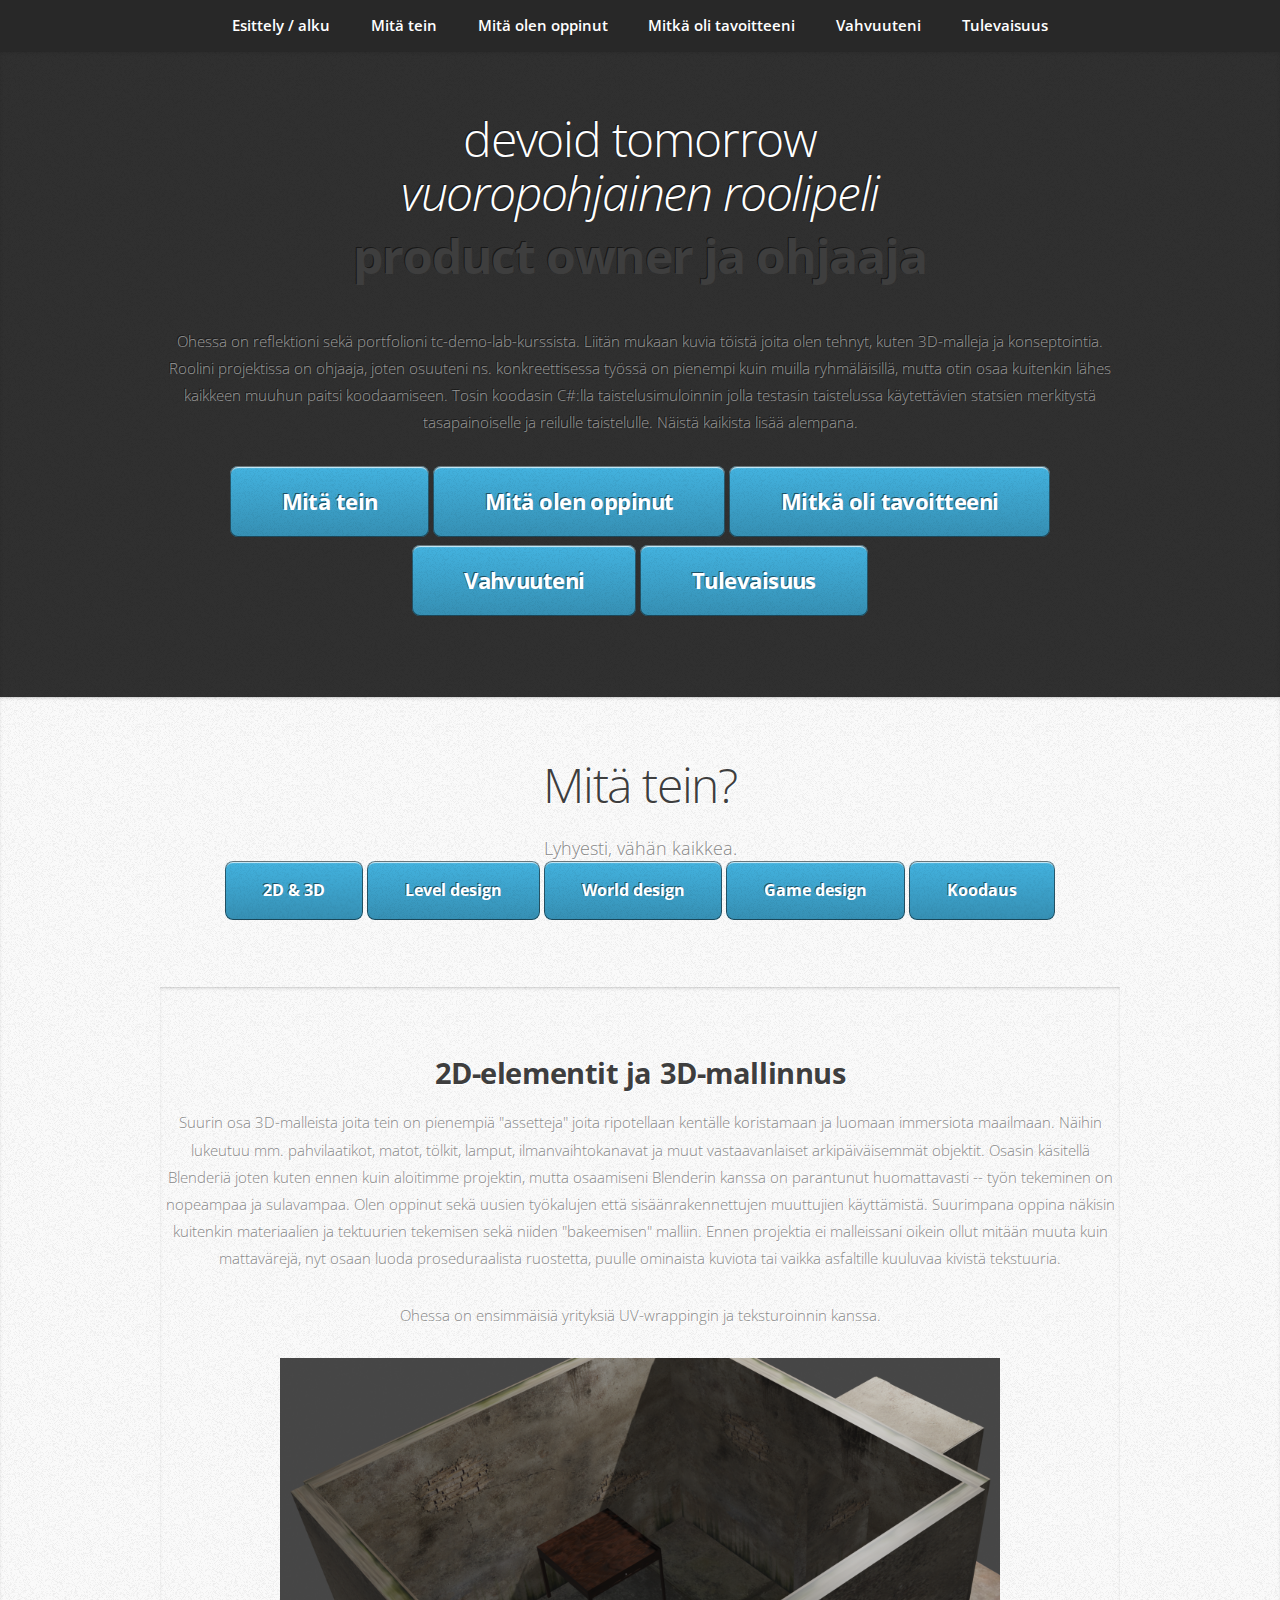
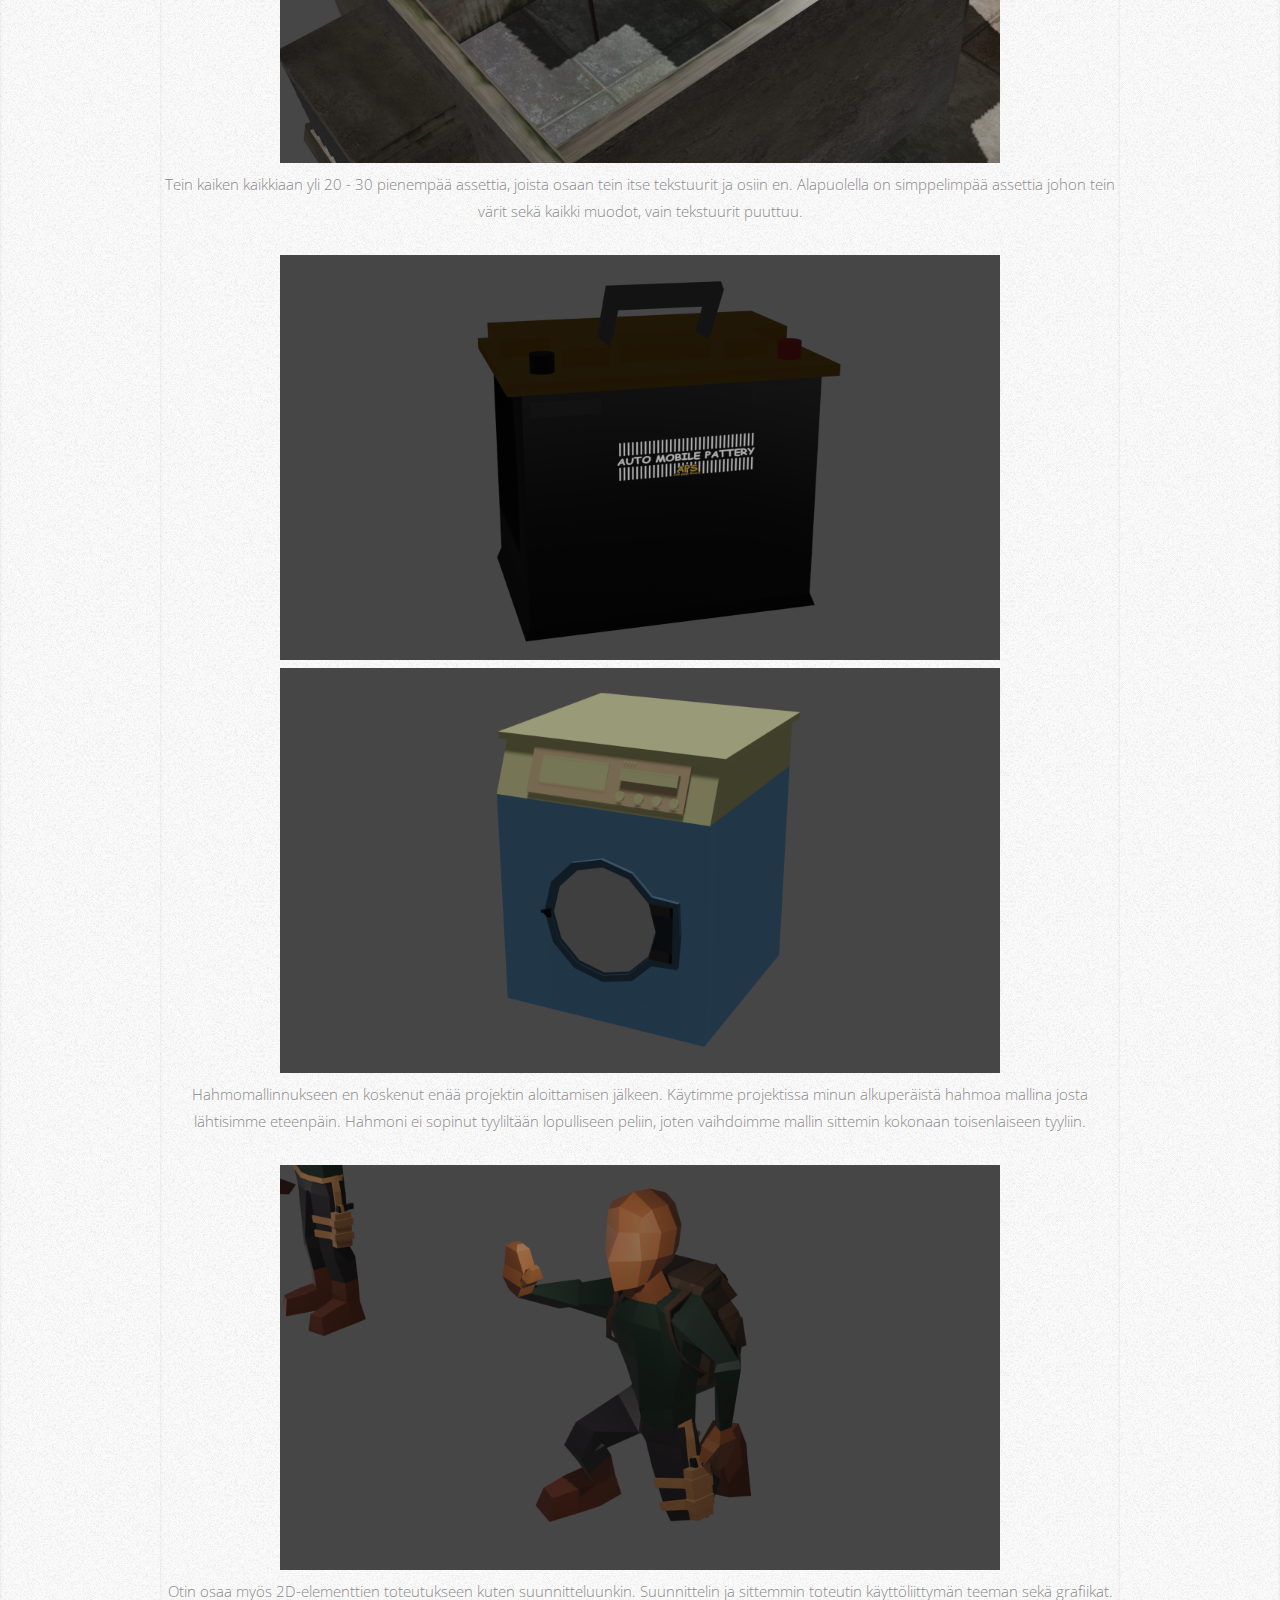
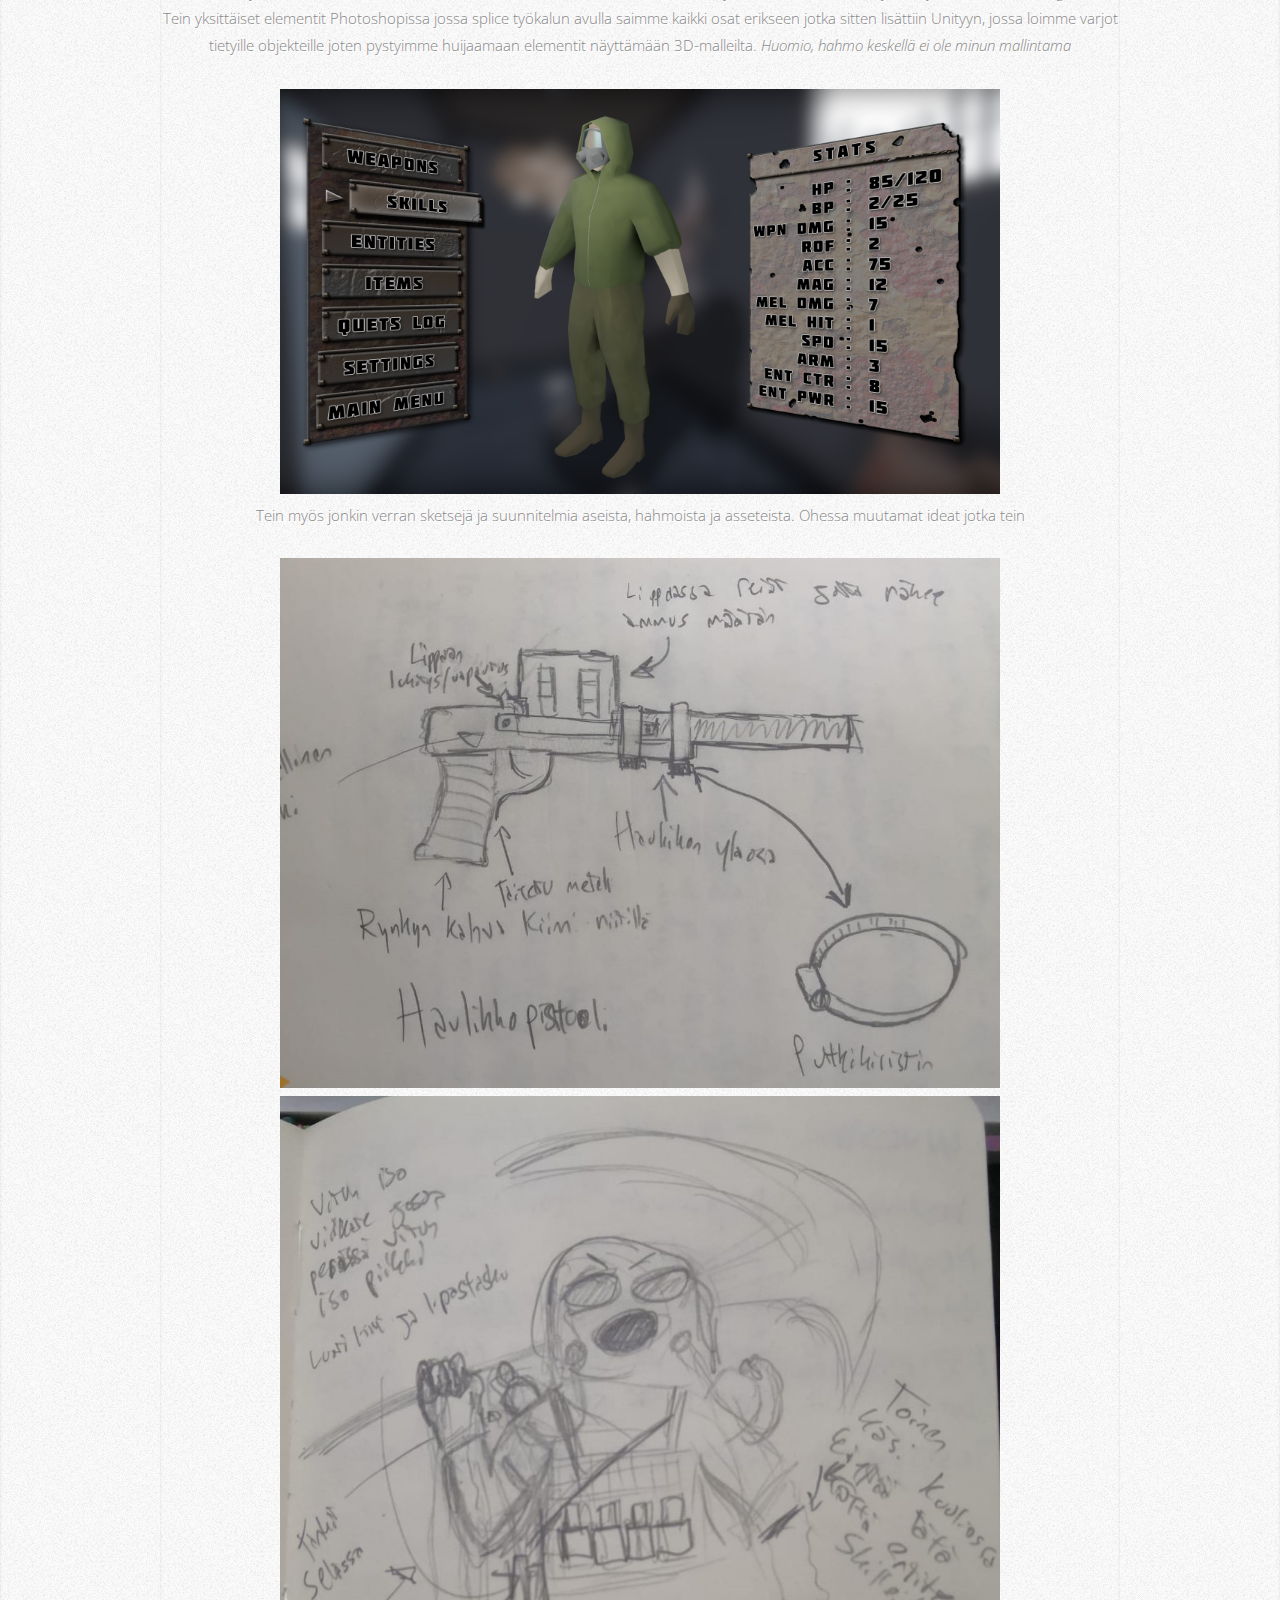
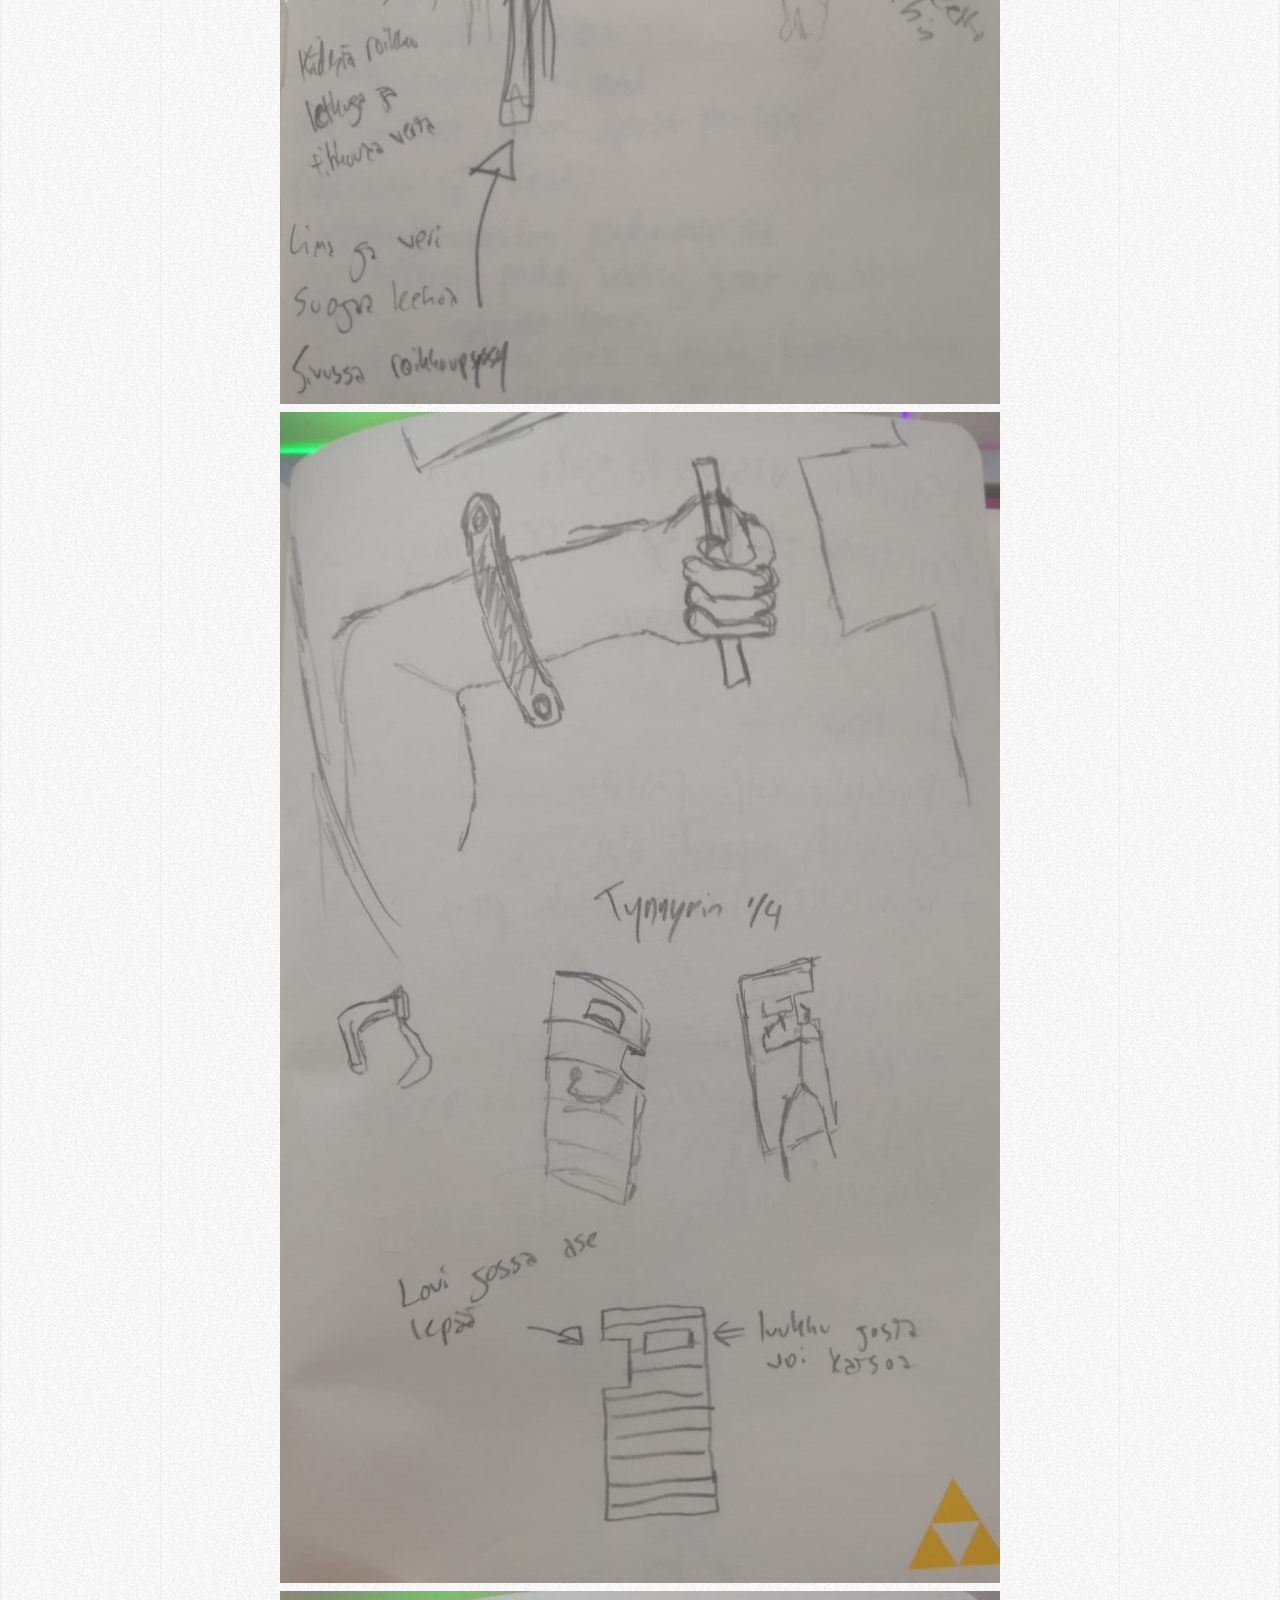
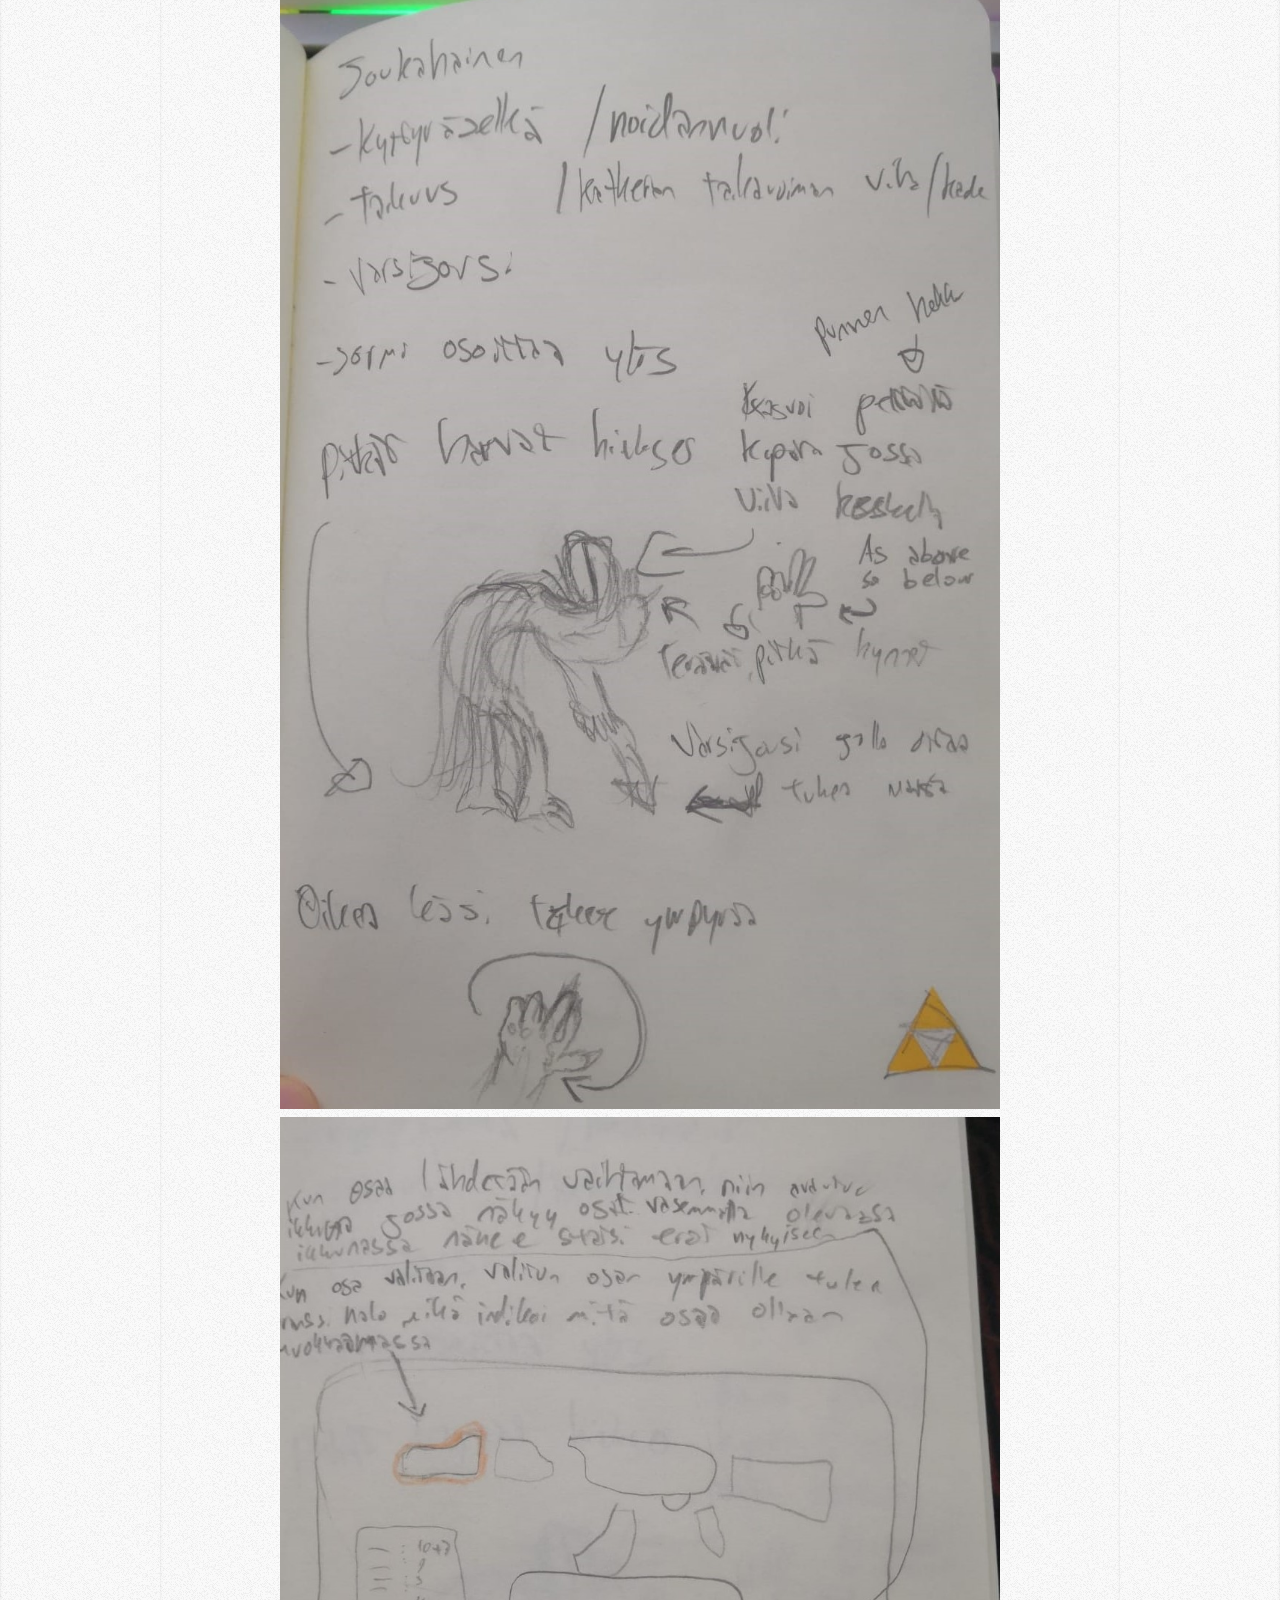
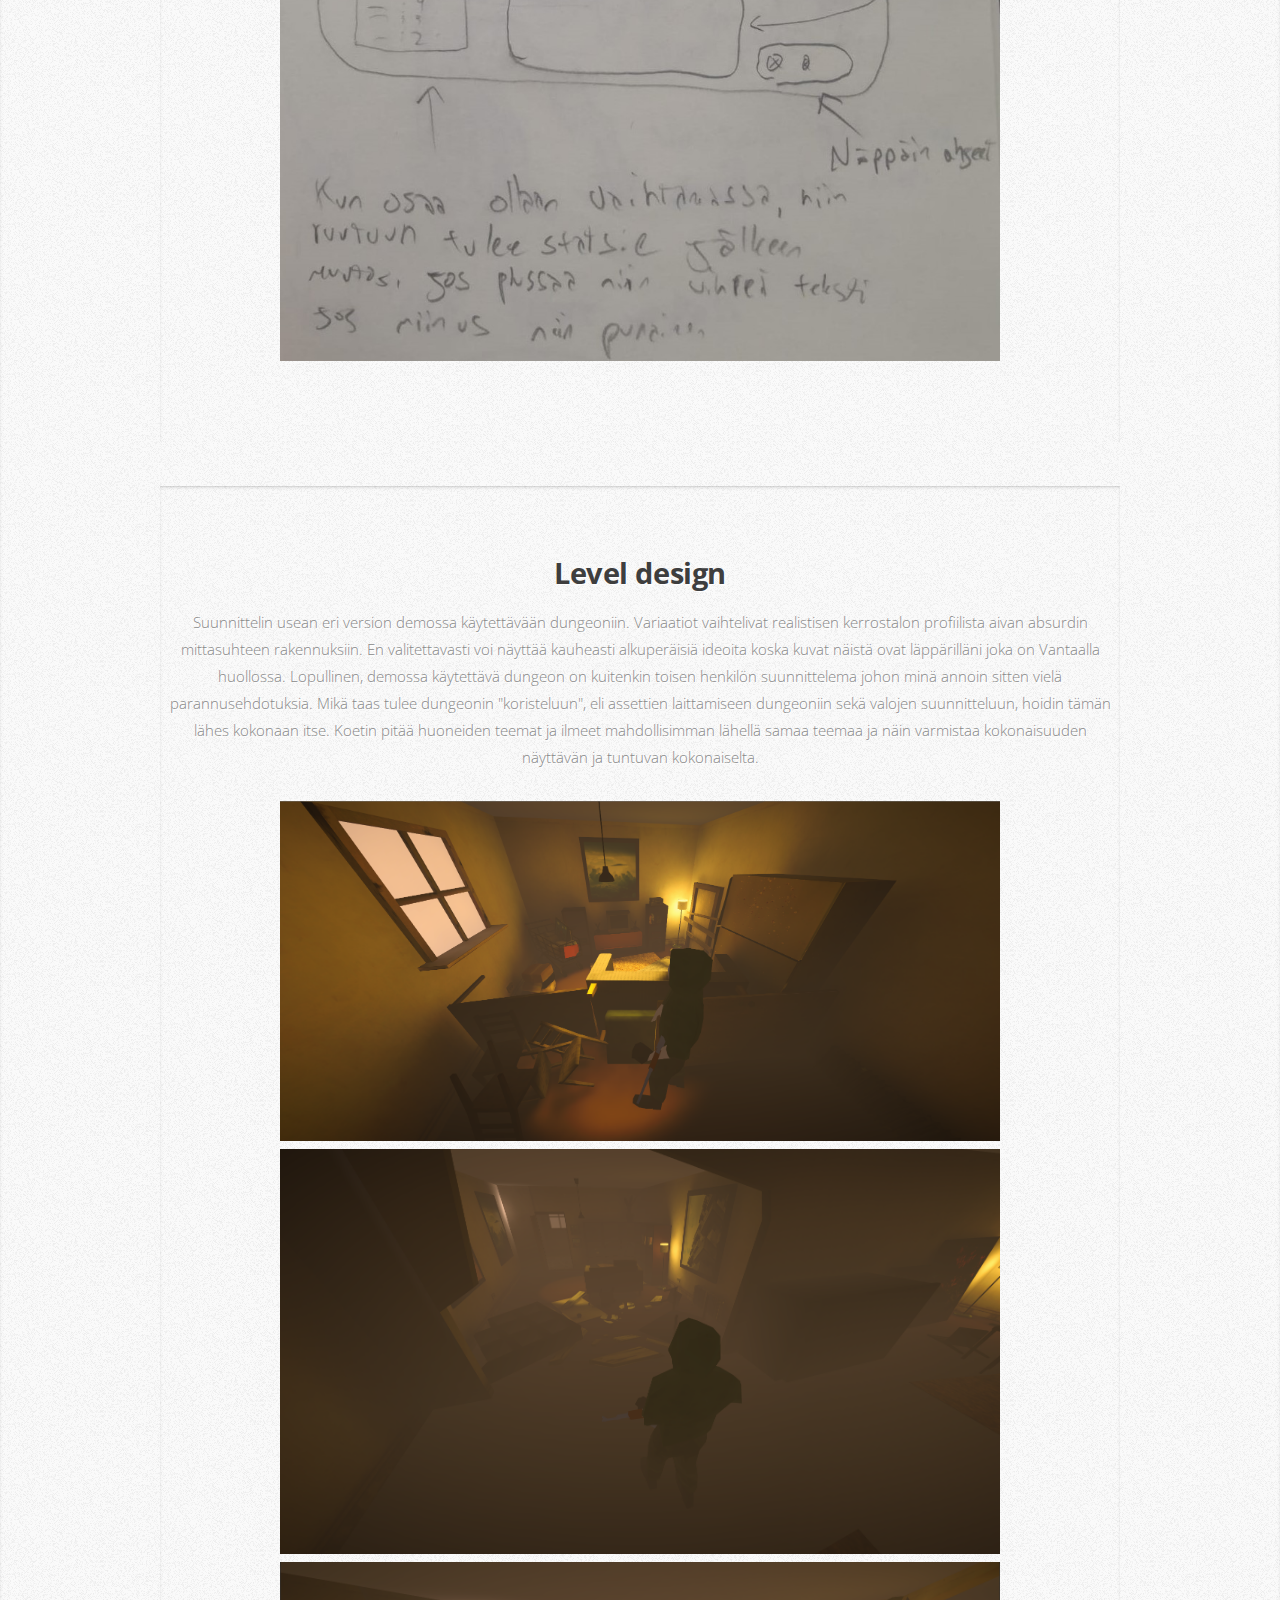
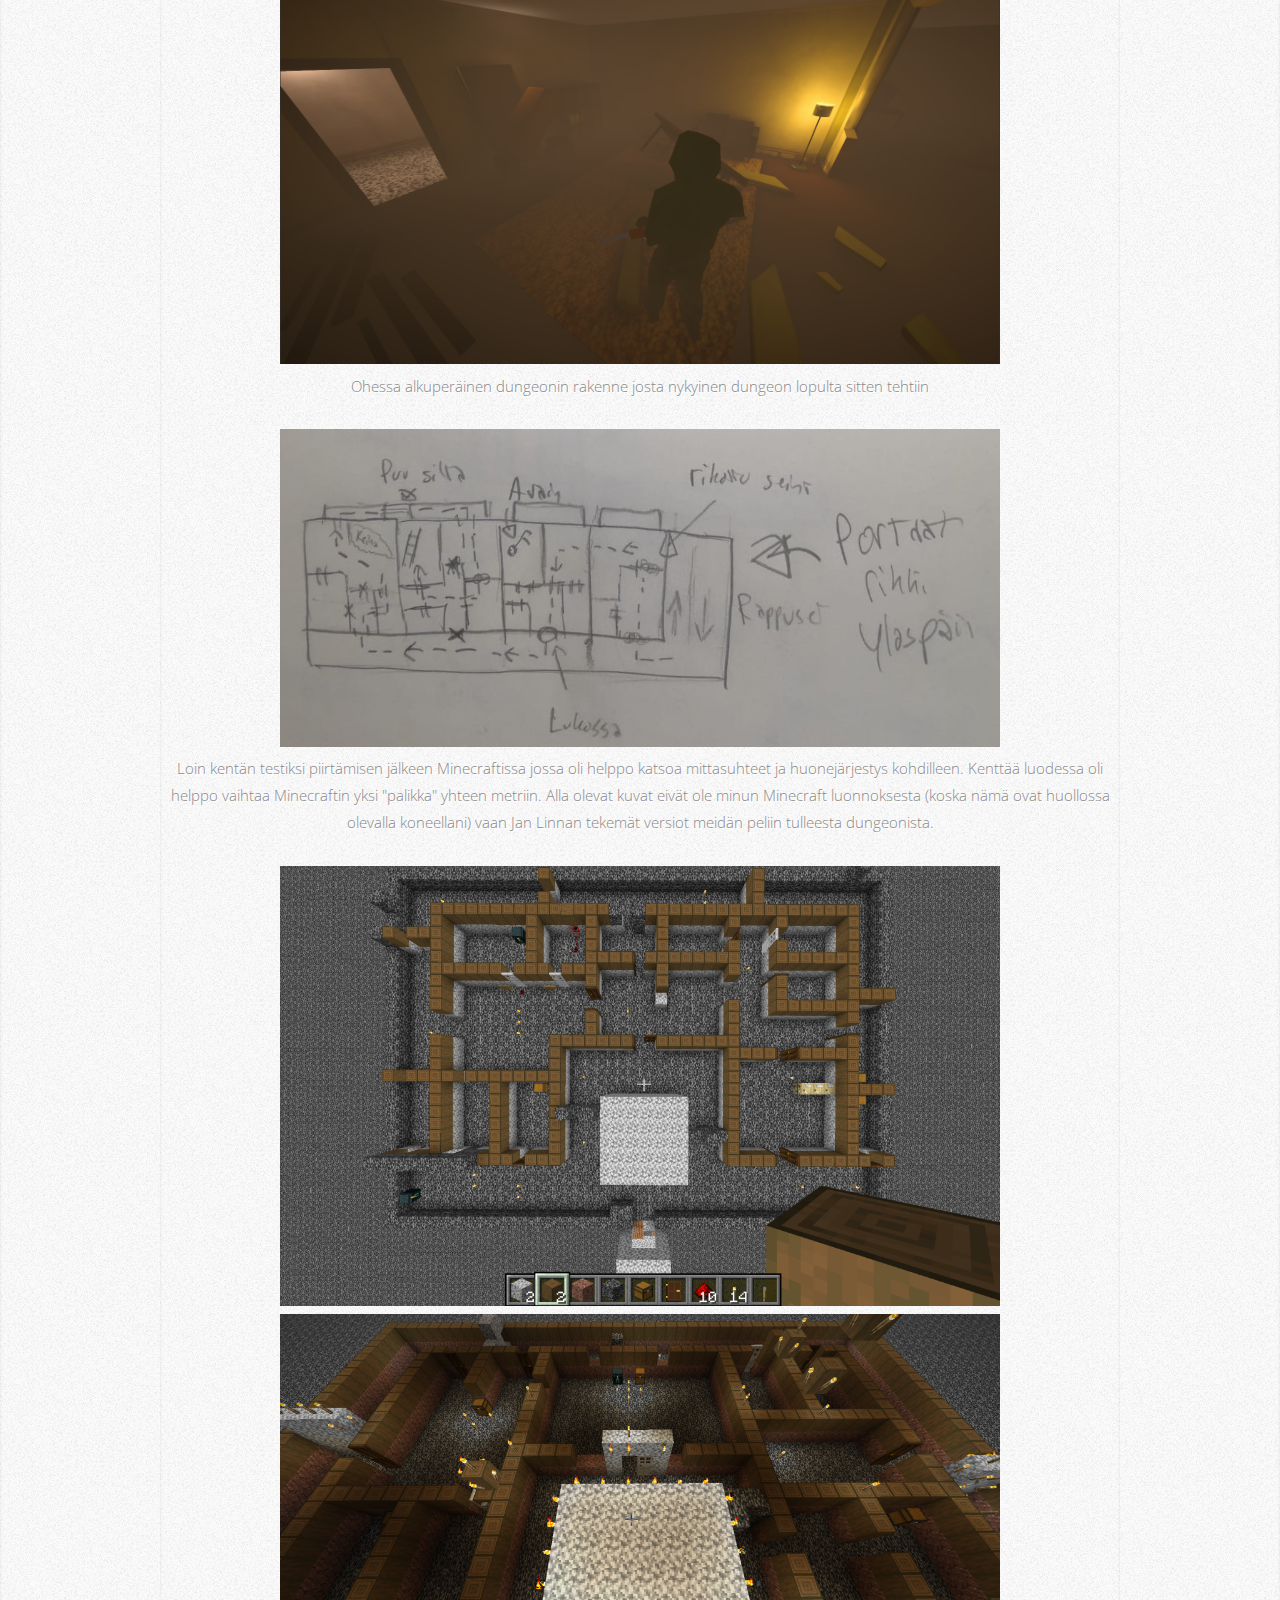
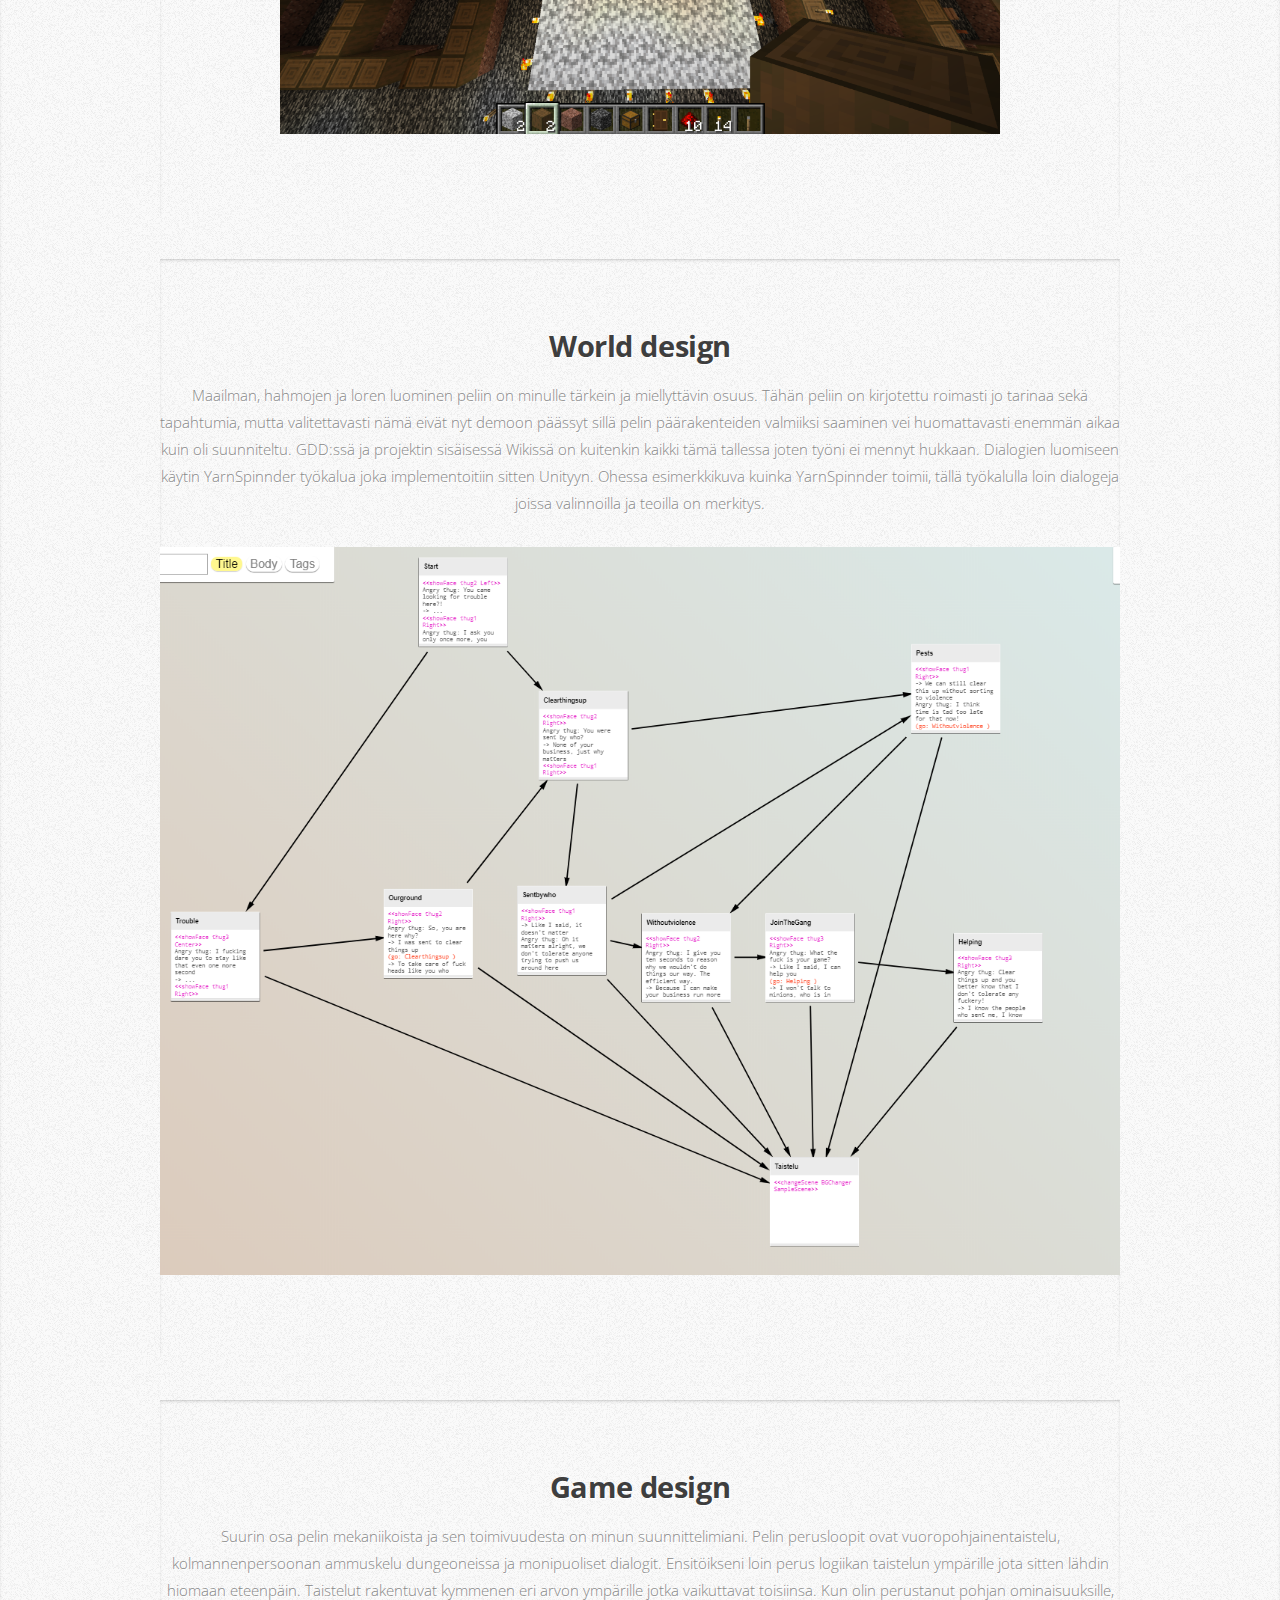
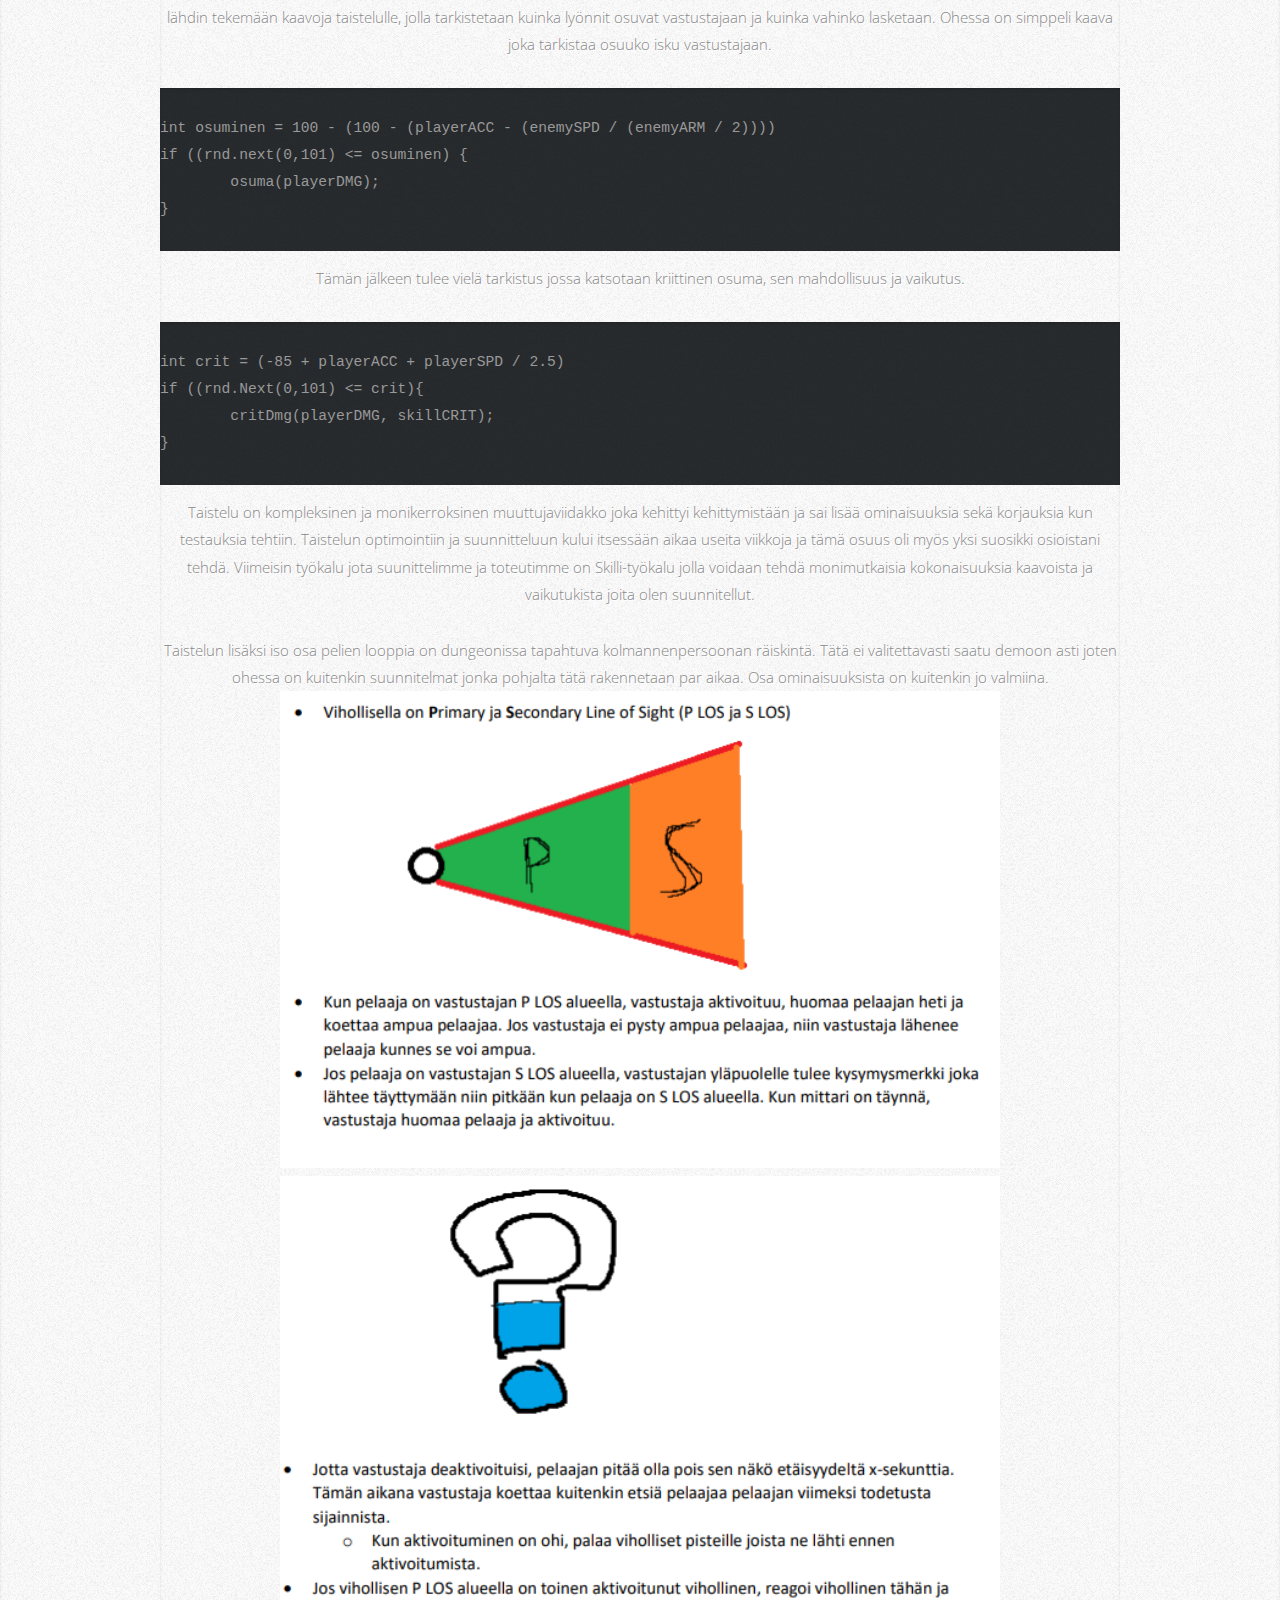
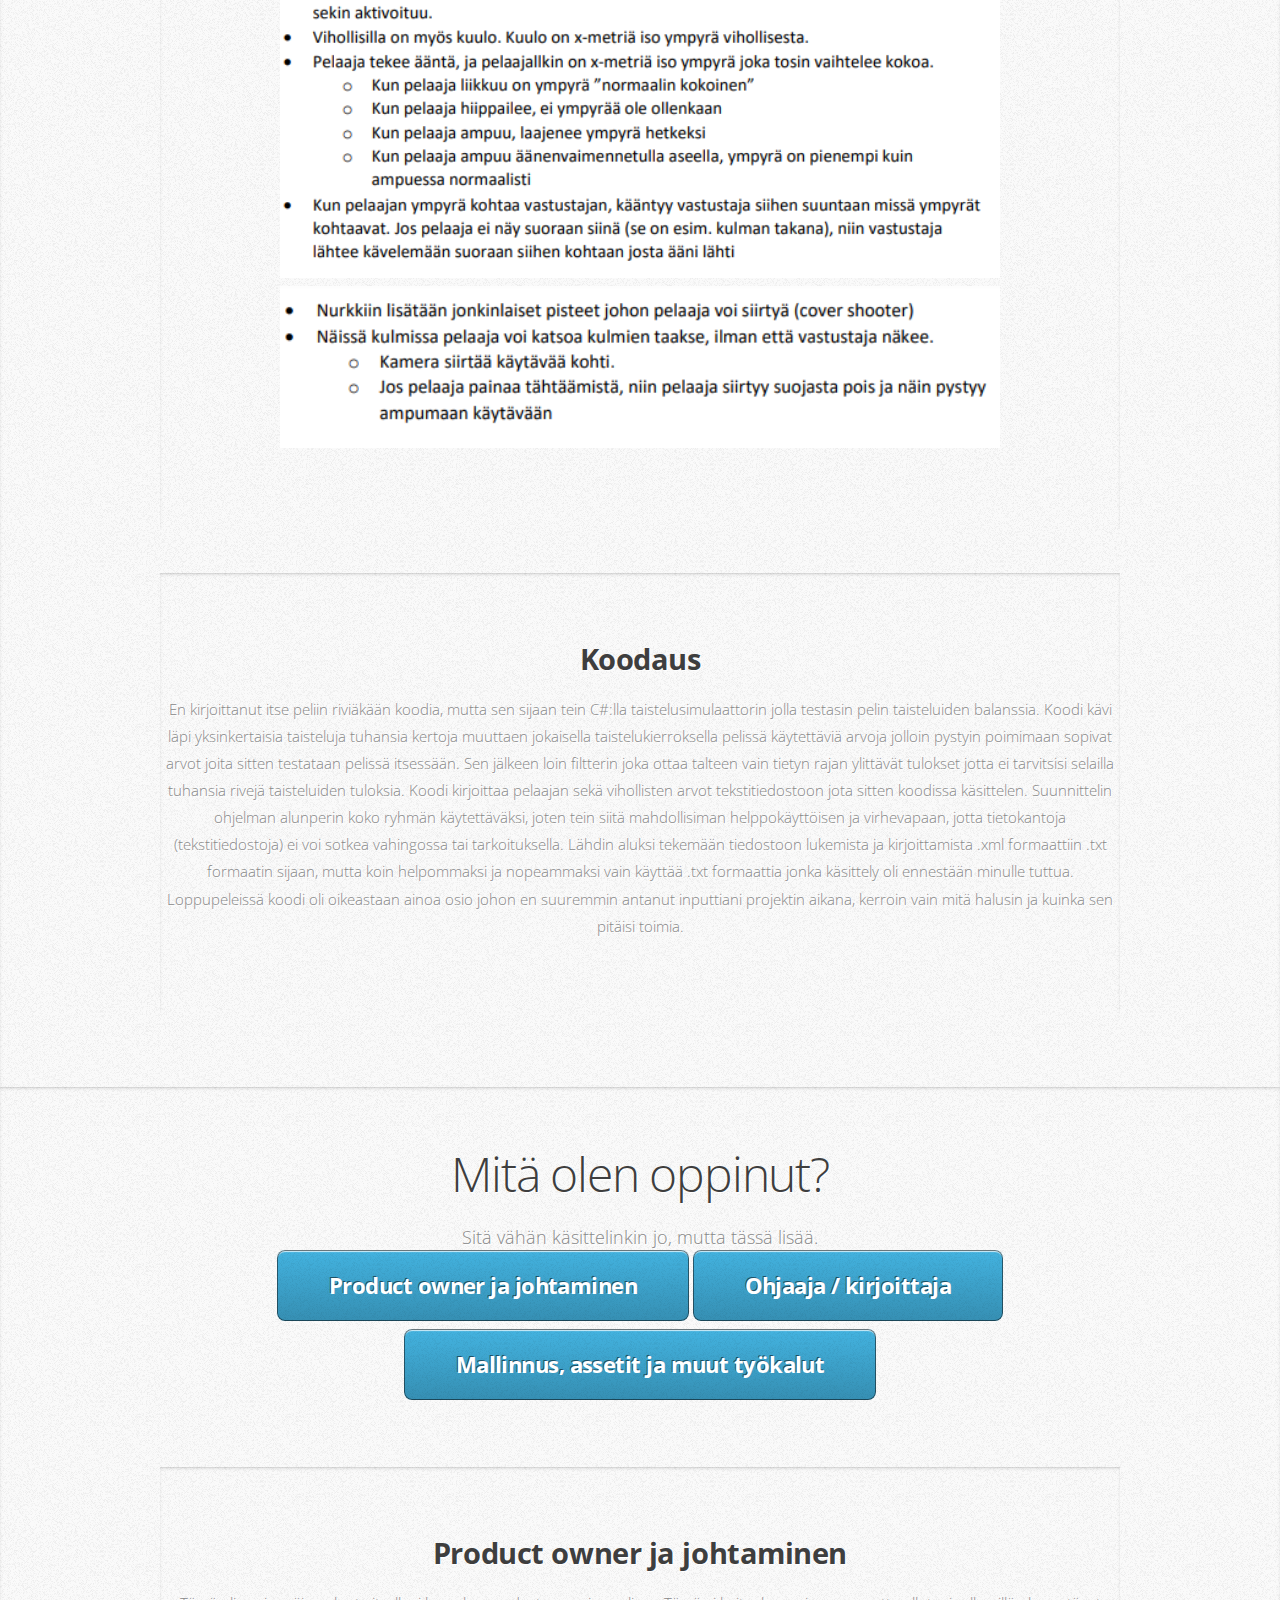
==== commit c1d9a3c2: "Add files via upload" ====
--- a/devoid.html
+++ b/devoid.html
@@ -54,9 +54,8 @@
             <strong>product owner ja ohjaaja</strong>
           </h1>
         </header>
-        <p>Ohessa on reflektioni sekä portfolioni tc-demo-lab kurssista. Liitän mukaan kuvia töistä joita olen tehnyt, kuten 3D
-        malleja ja konsepti &quot;taidetta&quot;. Roolini projektissa on ohjaaja, joten osuuteni ns. konkreettisessa työssä on
-        pienempi kuin muilla ryhmäläisillä, mutta otin osaa kuitenkin lähes kaikkeen muuhun paitsi koodaamiseen pelin sisään.
+        <p>Ohessa on reflektioni sekä portfolioni tc-demo-lab-kurssista. Liitän mukaan kuvia töistä joita olen tehnyt, kuten 3D-malleja ja konseptointia.
+		Roolini projektissa on ohjaaja, joten osuuteni ns. konkreettisessa työssä on pienempi kuin muilla ryhmäläisillä, mutta otin osaa kuitenkin lähes kaikkeen muuhun paitsi koodaamiseen.
         Tosin koodasin C#:lla taistelusimuloinnin jolla testasin taistelussa käytettävien statsien merkitystä tasapainoiselle ja
         reilulle taistelulle. Näistä kaikista lisää alempana.</p>
         <a href="#t_1" class="button large scrolly">Mitä tein</a> 
@@ -80,12 +79,12 @@
       <a href="#t_1.5" class="button small scrolly">Koodaus</a></header>
       <article id="t_1.1" class="wrapper style2">
         <div class="col-8 col-7-large col-12-medium">
-        <h2>2D elementit ja 3D mallinnus</h2>
-        <p>Suurin osa 3D malleista joita minä tein, on pienempi &quot;assetteja&quot; joita ripotellaan kentälle koristamaan ja
+        <h2>2D-elementit ja 3D-mallinnus</h2>
+        <p>Suurin osa 3D-malleista joita tein on pienempiä &quot;assetteja&quot; joita ripotellaan kentälle koristamaan ja
         luomaan immersiota maailmaan. Näihin lukeutuu mm. pahvilaatikot, matot, tölkit, lamput, ilmanvaihtokanavat ja muut
-        vastaavanlaiset arkipäiväisemmät objektit. Osasin käsitellä Blenderiä jotenkuten ennenkuin aloitimme projektin, mutta
-        osaamiseni Blenderin kanssa on parantunut huomattavasti, työn tekeminen on nopeampaa ja sulavampaa. Olen oppinut uusien
-        työkalujen sekä sisäänrakennettujen muuttujien käyttämistä. Suurimpana oppina näkisin kuitenkin materiaalien ja
+        vastaavanlaiset arkipäiväisemmät objektit. Osasin käsitellä Blenderiä joten kuten ennen kuin aloitimme projektin, mutta
+        osaamiseni Blenderin kanssa on parantunut huomattavasti -- työn tekeminen on nopeampaa ja sulavampaa. Olen oppinut sekä uusien
+        työkalujen että sisäänrakennettujen muuttujien käyttämistä. Suurimpana oppina näkisin kuitenkin materiaalien ja
         tektuurien tekemisen sekä niiden &quot;bakeemisen&quot; malliin. Ennen projektia ei malleissani oikein ollut mitään
         muuta kuin mattavärejä, nyt osaan luoda proseduraalista ruostetta, puulle ominaista kuviota tai vaikka asfaltille
         kuuluvaa kivistä tekstuuria.</p>
@@ -95,17 +94,17 @@
         simppelimpää assettia johon tein värit sekä kaikki muodot, vain tekstuurit puuttuu.</p>
         <img src="images/akku_render.png" width="75%" /> 
         <img src="images/pesukone_render.png" width="75%" />
-        <p>Hahmo mallinnukseen en koskenut enää projektin aloittamisen jälkeen. Käytimme projektissa minun alkuperäistä
+        <p>Hahmomallinnukseen en koskenut enää projektin aloittamisen jälkeen. Käytimme projektissa minun alkuperäistä
         hahmoa mallina josta lähtisimme eteenpäin. Hahmoni ei sopinut tyyliltään lopulliseen peliin, joten vaihdoimme mallin
         sittemin kokonaan toisenlaiseen tyyliin.</p>
         <img src="images/hahmo_render.png" width="75%" />
-        <p>Otin osaa myös 2D elementtien toteutukseen kuten suunnitteluunkin. Suunnittelin ja sittemmin toteutin
-        käyttöliittymän teeman ja sekä grafiikat. Tein yksittäiset elementit Photoshopissa josta splice työkalun avulla
-        saimme kaikki osat erikseen jotka sitten lisättiin Unityyn, jossa loimme varjot tietyille objekteille voimme huijata
-        elementit näyttämään 3D malleilta. 
+        <p>Otin osaa myös 2D-elementtien toteutukseen kuten suunnitteluunkin. Suunnittelin ja sittemmin toteutin
+        käyttöliittymän teeman sekä grafiikat. Tein yksittäiset elementit Photoshopissa jossa splice työkalun avulla
+        saimme kaikki osat erikseen jotka sitten lisättiin Unityyn, jossa loimme varjot tietyille objekteille joten pystyimme huijaamaan
+        elementit näyttämään 3D-malleilta. 
         <i>Huomio, hahmo keskellä ei ole minun mallintama</i></p>
         <img src="images/ui.png" width="75%" />
-        <p>Tein myös jonkinverran sketsejä ja suunnitelmia aseista, hahmoista ja asseteista. Ohessa muutama idea jotka tein</p>
+        <p>Tein myös jonkin verran sketsejä ja suunnitelmia aseista, hahmoista ja asseteista. Ohessa muutamat ideat jotka tein</p>
         <img src="images/kon_ase.jpeg" width="75%" /> 
         <img src="images/kon_bossi.jpeg" width="75%" /> 
         <img src="images/kon_kilpi.jpeg" width="75%" /> 
@@ -128,7 +127,12 @@
         <p>Ohessa alkuperäinen dungeonin rakenne josta nykyinen dungeon lopulta sitten tehtiin</p>
         <img src="images/kon_huone.jpeg" width="75%" />
         <p>Loin kentän testiksi piirtämisen jälkeen Minecraftissa jossa oli helppo katsoa mittasuhteet ja huonejärjestys
-        kohdilleen. Kenttää luodessa oli helppo vaihtaa Minecraftin yksi &quot;palikka&quot; yhteen metriin.</p></div>
+        kohdilleen. Kenttää luodessa oli helppo vaihtaa Minecraftin yksi &quot;palikka&quot; yhteen metriin. Alla olevat kuvat
+		eivät ole minun Minecraft luonnoksesta (koska nämä ovat huollossa olevalla koneellani) vaan Jan Linnan tekemät
+		versiot meidän peliin tulleesta dungeonista.</p>
+		<img src="images/minecraft.png" width="75%" /> 
+        <img src="images/minecraft2.png" width="75%" />
+		</div>
       </article>
       <article id="t_1.3" class="wrapper style2">
         <div class="col-8 col-7-large col-12-medium">
@@ -144,11 +148,11 @@
       </article>
       <article id="t_1.4" class="wrapper style2">
         <h2>Game design</h2>
-        <p>Suurin osa pelin mekaniikoista ja sen toimivuudesta on minun suunnittelimiani. Pelin perusloopit on
+        <p>Suurin osa pelin mekaniikoista ja sen toimivuudesta on minun suunnittelimiani. Pelin perusloopit ovat
         vuoropohjainentaistelu, kolmannenpersoonan ammuskelu dungeoneissa ja monipuoliset dialogit. Ensitöikseni loin perus
-        logiikan taistelunympärille jota sitten lähdin hiomaan eteenpäin. Taistelut rakentuu kymmenen eri arvon ympärille jotka
+        logiikan taistelun ympärille jota sitten lähdin hiomaan eteenpäin. Taistelut rakentuvat kymmenen eri arvon ympärille jotka
         vaikuttavat toisiinsa. Kun olin perustanut pohjan ominaisuuksille, lähdin tekemään kaavoja taistelulle, jolla
-        tarkistetaan kuinka lyönnit osuu vastustajaan ja kuinka vahinko lasketaan. Ohessa on simppeli kaava joka tarkistaa osuuko
+        tarkistetaan kuinka lyönnit osuvat vastustajaan ja kuinka vahinko lasketaan. Ohessa on simppeli kaava joka tarkistaa osuuko
         isku vastustajaan.</p>
         <pre class="wrapper style5">
 <code class="csharp">
@@ -156,7 +160,7 @@
 if ((rnd.next(0,101) &lt;= osuminen) {
         osuma(playerDMG);
 }
-                                                </code>
+ </code>
 </pre>
         <p>Tämän jälkeen tulee vielä tarkistus jossa katsotaan kriittinen osuma, sen mahdollisuus ja vaikutus.</p>
         <pre class="wrapper style5">
@@ -165,7 +169,7 @@
 if ((rnd.Next(0,101) &lt;= crit){
         critDmg(playerDMG, skillCRIT);
 }
-                                                </code>
+</code>
 </pre>
         <p>Taistelu on kompleksinen ja monikerroksinen muuttujaviidakko joka kehittyi kehittymistään ja sai lisää ominaisuuksia
         sekä korjauksia kun testauksia tehtiin. Taistelun optimointiin ja suunnitteluun kului itsessään aikaa useita viikkoja ja
@@ -178,18 +182,19 @@
         <img src="images/ominaisuus_2.png" width="75%" /> 
         <img src="images/ominaisuus_3.png" width="75%" /></p>
       </article>
+	  
       <div class="col-8 col-7-large col-12-medium">
         <article id="t_1.5" class="wrapper style2">
           <h2>Koodaus</h2>
           <p>En kirjoittanut itse peliin riviäkään koodia, mutta sen sijaan tein C#:lla taistelusimulaattorin jolla testasin
-          pelin taisteluiden balanssia. Koodi kävi läpi yksinkertaista taisteluja tuhansia kertoja muuttaen jokaisella
+          pelin taisteluiden balanssia. Koodi kävi läpi yksinkertaisia taisteluja tuhansia kertoja muuttaen jokaisella
           taistelukierroksella pelissä käytettäviä arvoja jolloin pystyin poimimaan sopivat arvot joita sitten testataan
-          pelissä itsessään. Sen jälkeen loin filtterin joka ottaa talteen vai tietyn rajan ylittävät tulokset jotta ei
-          tarvitsisi selailla tunhasia rivejä taisteluiden tuloksia. Koodi kirjoittaa pelaajan sekä vihollisten arvot
-          tekstitiedostoon josta tiedot sitten haetaan ja johon kirjoitetaan. Suunnittelin ohjelman koko ryhmän käytettäväksi,
+          pelissä itsessään. Sen jälkeen loin filtterin joka ottaa talteen vain tietyn rajan ylittävät tulokset jotta ei
+          tarvitsisi selailla tuhansia rivejä taisteluiden tuloksia. Koodi kirjoittaa pelaajan sekä vihollisten arvot
+          tekstitiedostoon jota sitten koodissa käsittelen. Suunnittelin ohjelman alunperin koko ryhmän käytettäväksi,
           joten tein siitä mahdollisiman helppokäyttöisen ja virhevapaan, jotta tietokantoja (tekstitiedostoja) ei voi sotkea
-          vahingossa tai tarkoituksella. Lähdin aluksi tekemeään tiedostoon lukemista ja kirjoittamista .xml tiedostoon, mutta
-          koin helpommaksi ja nopeammaksi vain käyttää tekstitiedostoa joka oli ennestään jo tuttua. Loppupeleissä koodi oli
+          vahingossa tai tarkoituksella. Lähdin aluksi tekemään tiedostoon lukemista ja kirjoittamista .xml formaattiin .txt formaatin sijaan, mutta
+          koin helpommaksi ja nopeammaksi vain käyttää .txt formaattia jonka käsittely oli ennestään minulle tuttua. Loppupeleissä koodi oli
           oikeastaan ainoa osio johon en suuremmin antanut inputtiani projektin aikana, kerroin vain mitä halusin ja kuinka sen
           pitäisi toimia.</p>
         </article>
@@ -211,12 +216,12 @@
           <p>Tämä oli ensimmäinen kerta itselleni kun olen product ownerin roolissa. Tämä ei kuitenkaan aivan upouutta ollut
           minulle, sillä olen vetänyt useita erilaisia projekteja ja ryhmiä elämäni aikana. PO:n rooli kuitenkin
           tuotannollisella puolella oli aivan uutta ja sen roolin ja roolikehyksen hakeminen kesti itselläni pitkään enkä usko
-          että aivan menen täysin siihen PO:n raameihin. Tykkään tehdä vähän kaikkea ja saatan vahingossa astua muidenkin
+          että aivan menen täysin PO:n raameihin. Tykkään tehdä vähän kaikkea ja saatan vahingossa astua muidenkin
           tontille, kuten meidän projektissa tein muutamassa tapauksessa Scrum masterin hommia tietämättäni. Tästä
           keskustelinkin hieman meidän viikottaisissa PO miiteissä että suoranainen PO rooli ei ole aivan minun hommia, sillä
           en välitä niinkään olla tekemisissä mahdollisten sijoittajien tai rahoittajien kanssa, enkä tehdä
-          asiakastutkimuksia yms. Mikä pelialan puolella tulee mieleen, niin ohjaajan rooli on se mitä haluan tehdä. Tämä
-          rooli oli nyt hyvin lähellä sitä plus sitten vielä se ryhmänvetäjän rooli. En ihan odottanut tälläistä ryhmän
+          asiakastutkimuksia yms. Pelialalla ohjaajan rooli on se mitä minä haluan tehdä. Tämä
+          rooli demolabin aikana oli nyt hyvin lähellä sitä mitä haluan tehdä. En ihan odottanut tälläistä ryhmän
           &quot;johtamista&quot; mitä tässä lopulta tuli tehtyä. Mutta tämä johtuu osittain omasta tyylistäni ottaa ryhmä
           haltuun, tykkään olla lähestyttävä ja henkilökohtainen joka ajaa usein siihen että roolini ryhmänvetäjänä on
           kaikkea pastorin ja ohjaajan väliltä.</p>
@@ -228,12 +233,12 @@
           <p>Tämä oli se pesti jota oikeastaan tältä projektilta toivoin ja hain. Se tosin aikapaljolti fuusioitui tuohon PO
           rooliin kuten odotinkin. Mutta mitä tulee ihan suoranaiseen pelin ohjaamiseen sekä sen kirjoittamiseen, niin opin hyvin
           paljon varsinkin tälläisen pienemmän skaalan pelistä vielä pienemmän skaalan &quot;budjetilla&quot;. Priorisointi,
-          skaala, looppien määrä ja muut huomioitavat sekaikat tuli opittua nyt tavalla &quot;perse edellä puuhun&quot; mutta
+          skaala, looppien määrä ja muut huomioitavat seikat tuli opittua nyt tavalla &quot;perse edellä puuhun&quot; mutta
           tulipahan opittua! Mikä taas tulee tarinan, hahmojen ja maailman kirjoittamiseen, niin opin erilaisia metodeja ja tapoja
           katsoa tarinaa uudella tavalla ja mahdollisesti iteroida sitä eteenpäin. Ennen olin hyvin varma siitä mitä kirjoitin
           ja mitä tein, mutta tämän projektin myötä olen oppinut katsomaan asioita paljon kriittisemmin ja pistämään
-          tekstiin enemmän itseäni. En ole koskaan ollut kauhean hyvä kirjoittamaan vaikka luova olenkin, niin on ollut haaste
-          saada kirjoitettua asiat paperille juuri sillä tavalla mitä tarkoitan. Roolipelien (pen &amp; paper) pelaaminen on
+          tekstiin enemmän itseäni. En ole koskaan ollut kauhean hyvä kirjoittamaan vaikka luova olenkin, joten on ollut haaste
+          saada kirjoitettua asiat paperille juuri sillä tavalla mitä haluaisin tarkoittaa. Roolipelien (pen &amp; paper) pelaaminen on
           auttanut tässä kovasti, sillä näissä roolipeleissä enemmän kuvaillaan asioita jotka tapahtuvat ja pitää
           heittää ns. hatusta mitä ympärillä tapahtuu. Nyt tämä sama vain on pitänyt oppia kirjoittamaan ylös
           paperille.</p>
@@ -242,11 +247,11 @@
       <article id="t_2.3" class="wrapper style2">
         <div class="col-8 col-7-large col-12-medium">
           <h2>Mallinnus, assetit ja muut työkalut</h2>
-          <p>Työkalut joita pääosin käytimme projektissa on Unity itse devaamiseen, Blenderiä 3D mallien tekemiseen,
+          <p>Työkalut joita pääosin käytimme projektissa on Unity itse devaamiseen, Blenderiä 3D-mallien tekemiseen,
           Photoshoppia tekstuurien viimeistelyyn, Logic Pro X musiikkien tekemiseen (ja Audacity tässä tukena), YarnSpinner
           dialogien luomiseen, Visual Studio koodien kirjoittamiseen ja ZenHub projektinhallintaan. Em. listasta vain Photoshop ja
-          Logic Pro X oli itselle hyvässä hallinnassa, kaikkea muuta piti lähteä opettelemaan enemmän tai vähemmän
-          uudelleen. Unityyn en lopulta koskenut muuten kuin dungeonia koristellessa ja balansointia tehdessä, joten tämän
+          Logic Pro X oli itsellä hyvässä hallinnassa, kaikkea muuta piti lähteä opettelemaan enemmän tai vähemmän
+          uudelleen tai alusta. Unityyn en lopulta koskenut muuten kuin dungeonia koristellessa ja balansointia tehdessä, joten tämän
           osalta en kauheasti lähtenyt mitään uutta opettelemaan. Blender työskentelyni parani todella paljon, työ on paljon
           virtaviivaisempaa ja selvempää vaikka kauheasti en uusia työkaluja joutunut opettelemaan. ZenHub oli taas aivan uusi
           tuttavuus, vaikka sen käyttö onkin todella intuitiivista niin kesti hyvä tovi saada kaikki irti siitä työkalusta
@@ -266,19 +271,19 @@
       <article id="t_3.1" class="wrapper style2">
         <div class="col-8 col-7-large col-12-medium">
           <h2>Tavoitteet</h2>
-          <p>Tavoitteeni oli hyvin selvä ja &quot;yksinkertainen&quot;, oppia tuottamaan demo rajallisilla resursseilla sekä
-          taidoilla. Tavoitteen voi jakaa pienemmiksi paloiksi, ja tässä on jotain mietä olen miettinyt.</p>
+          <p>Tavoitteeni oli hyvin selvä ja &quot;yksinkertainen&quot;: oppia tuottamaan demo rajallisilla resursseilla sekä
+          taidoilla. Tavoitteeni voi jakaa pienemmiksi paloiksi, ja tässä on jotain tavoitteita joita toivoin saavuttavani.</p>
           <article id="t_3.1.1" class="wrapper style4">
-              <li>Oppia PO-rooli ja ymmärtää mitä se oikeasti tekee.</li>
-              <li>Oppia toimimaan isomman ryhmän vetäjänä mihin olen tottunut.</li>
-              <li>Oppia enemmän kirjoittamisen (pelin tarinan ja maailman) prosessista</li>
-              <li>Oppia kommunikoimaan suoremmin ja mutta kuitekin kriittisesti</li>
-              <li>Oppia delegoimaan</li>
-              <li>Oppia rpg mekaniikan rakentamisesta alusta alkaen</li>
-              <li>Oppia kenttä designia</li>
-              <li>Oppia luomaan työkaluja suunnittelua ja toteutusta varten</li>
-              <li>Verkoistoitua</li>
-              <li>Löytämään oma tyyli ohjata peliä (kun toimitaan ryhmän kanssa)</li>
+              <li>Oppia PO-rooli ja ymmärtää mitä siihen rooliin oikeasti kuuluu.</li>
+              <li>Oppia toimimaan isomman ryhmän vetäjänä kuin mihin olen tottunut.</li>
+              <li>Oppia enemmän kirjoittamisen (pelin tarinan ja maailman) prosessista.</li>
+              <li>Oppia kommunikoimaan suoremmin mutta kuitenkin kriittisemmin ryhmäläisten kanssa.</li>
+              <li>Oppia delegoimaan tehtäviä kun omat resurssit alkavat olla lopussa.</li>
+              <li>Oppia rakentamaan rpg-mekaniikka aivan alusta alkaen.</li>
+              <li>Oppia kenttädesignia ja sen perusteita.</li>
+              <li>Oppia luomaan työkaluja projektin suunnittelua ja toteutusta varten.</li>
+              <li>Verkostoitua alan ihmisten kanssa.</li>
+              <li>Löytämään oma tyyli ohjata peliä sekä samalla toimia ryhmän vetäjänä</li>
               <li>Tuottaa demo</li>
           </article>
         </div>
@@ -288,14 +293,14 @@
           <h2>Toteutuneet tavoitteet</h2>
 		  <p>
 		  Ylläolevasta listasta saavutin enemmän tai vähemmän kaikki tavoitteeni. Oppimista oli hyvin paljon
-		  ja on opin oikeastaan enemmän ja laajemmalti kuin osasin odottaa. Olin hyvin optimistinen siitä kuinka
-		  rpg mekaniikka rakennetaan alusta alkaen, kun sellaisen kevyen version olen itsekin rakentanut, mutta kun
-		  skaala oli isompi kuin oletin myös työ oli isompi kuin oletin. Tämä ja tämän kaltaiset ongelmat auttoivat
-		  ymmärtämään kuinka laajasti ja tarkasti tämän genren mekaniikat täytyy suunnitella. Koodajilla ei ollut
+		  ja opin oikeastaan enemmän ja laajemmalti kuin osasin odottaa. Olin hyvin optimistinen siitä kuinka
+		  rpg-mekaniikka rakennetaan alusta alkaen, kun sellaisen kevyen version olen itsekin rakentanut, mutta kun
+		  skaala oli isompi kuin oletin myös työn määrä oli isompi kuin oletin. Tämä ja tämän kaltaiset ongelmat auttoivat
+		  ymmärtämään kuinka laajasti ja tarkasti tämän genren mekaniikat täytyy suunnitella. Koodaajilla ei ollut
 		  aiempaa kokemusta tällaisten pelien tekemisestä joten aikalailla pohjalta lähdettiin ja se oli vaativaa
-		  niin minulle kuin heille. Annoin kokoajan uusia taskeja ja uusia ominaisuuksia joita halusin implementoida
+		  niin minulle kuin heillekin. Annoin kokoajan uusia taskeja ja uusia ominaisuuksia joita halusin implementoida
 		  koska pidin niitä itsestään selvyytenä vaikka niitä en esille tuonut. Dokumentoinnin ja varsinkin hyvin
-		  spesiifin mekaanisen toiminnan dokumentoinnin tärkeyden opin kyllä kantapään kautta. Mitä taas tulee
+		  spesifin mekaanisen toiminnan dokumentoinnin tärkeyden opin kyllä kantapään kautta. Mitä taas tulee
 		  PO-rooliin niin opin paljon itsestäni ryhmän vetäjänä, mikä on vaikutukseni ryhmään ja mikä rooli itselleni
 		  on luonnollista tällaisissa projekteissa. Delegoinnin opettelu on hieman edelleen kesken, kyse ei ole
 		  siitä ettenkö luottaisi ryhmäläisiini, minun on vain vaikea olla pitämättä kiinni kaikista naruista
@@ -315,13 +320,13 @@
     <div class="container">
       <header>
       <h1>Vahvuuteni</h1>
-      <p>Nyt se vaikea osuus...</p>
+      <p>Nyt se vaikea osuus.</p>
       <article id="t_3.1" class="wrapper style2">
         <div class="col-8 col-7-large col-12-medium">
           <h2>Vahvuuteni</h2>
           <p>Näkisin vahvuutenani luovuuteni, kykyni puhua ja olla osana ryhmää sekä johtaa ryhmää.
-		  Olen omasta mielestä hyvä inspiroimaan ja motivoimaan ryhmää sekä ihmisten kohtaaminen emptiakyvyllä.
-		  Olen hyvin inspiroitunut, kiinnostunut ja motivoitunut oppimaan tältä alalta kokoajan lisää.
+		  Olen omasta mielestä hyvä inspiroimaan ja motivoimaan ryhmää ja kohtaamaan ihmisiä empatiakyvyllä.
+		  Olen hyvin inspiroitunut, kiinnostunut ja motivoitunut oppimaan tältä alalta kokoajan lisää ja kasvattamaan tietotaitoani.
 		  Tiedän kaikesta vähän kaikkea, jonka näen etuna juurikin ohjaamisen / johtamisen kannalta ja
 		  tiedän tarpeeksi että tiedän milloin en tiedä tarpeeksi. Olen hyvä selittämään asiat usealla eri tavalla
 		  ja usealta eri kannalta, joka auttaa juurikin luovan työn kanssa. Olen Excel velho, tärkeä taito.
@@ -345,7 +350,7 @@
 		  Minulla ei vain ole meriittejä, en osaa tehdä grafiikkaa tai koodia niin hyvin että kukaan palkkaisi jommankumman
 		  em. syyn puolesta, josta sitten voisi edetä ohjaajaksi. Todennäköisesti haen kuitenkin erinäisiä pelialan
 		  pestejä testaajasta alkaen. Selvittelen myös mahdollisuutta perustaa oma yritys / toiminimi jotta voin tehdä
-		  pienemmän skaalan pelejä kotoa käsin ja nostaa työkkärin tukea tulojen puutteen takia. Toiveeni on korkealla,
+		  pienemmän skaalan pelejä kotoa käsin ja nostaa työkkärin tukea tulojen puutteen takia. Toiveeni ovat korkealla,
 		  mutta pienellä pessimismillä joudun kuitenkin etenemään ja pitämään muutkin vaihtoehdot auki.
 		  </p>
         </div>
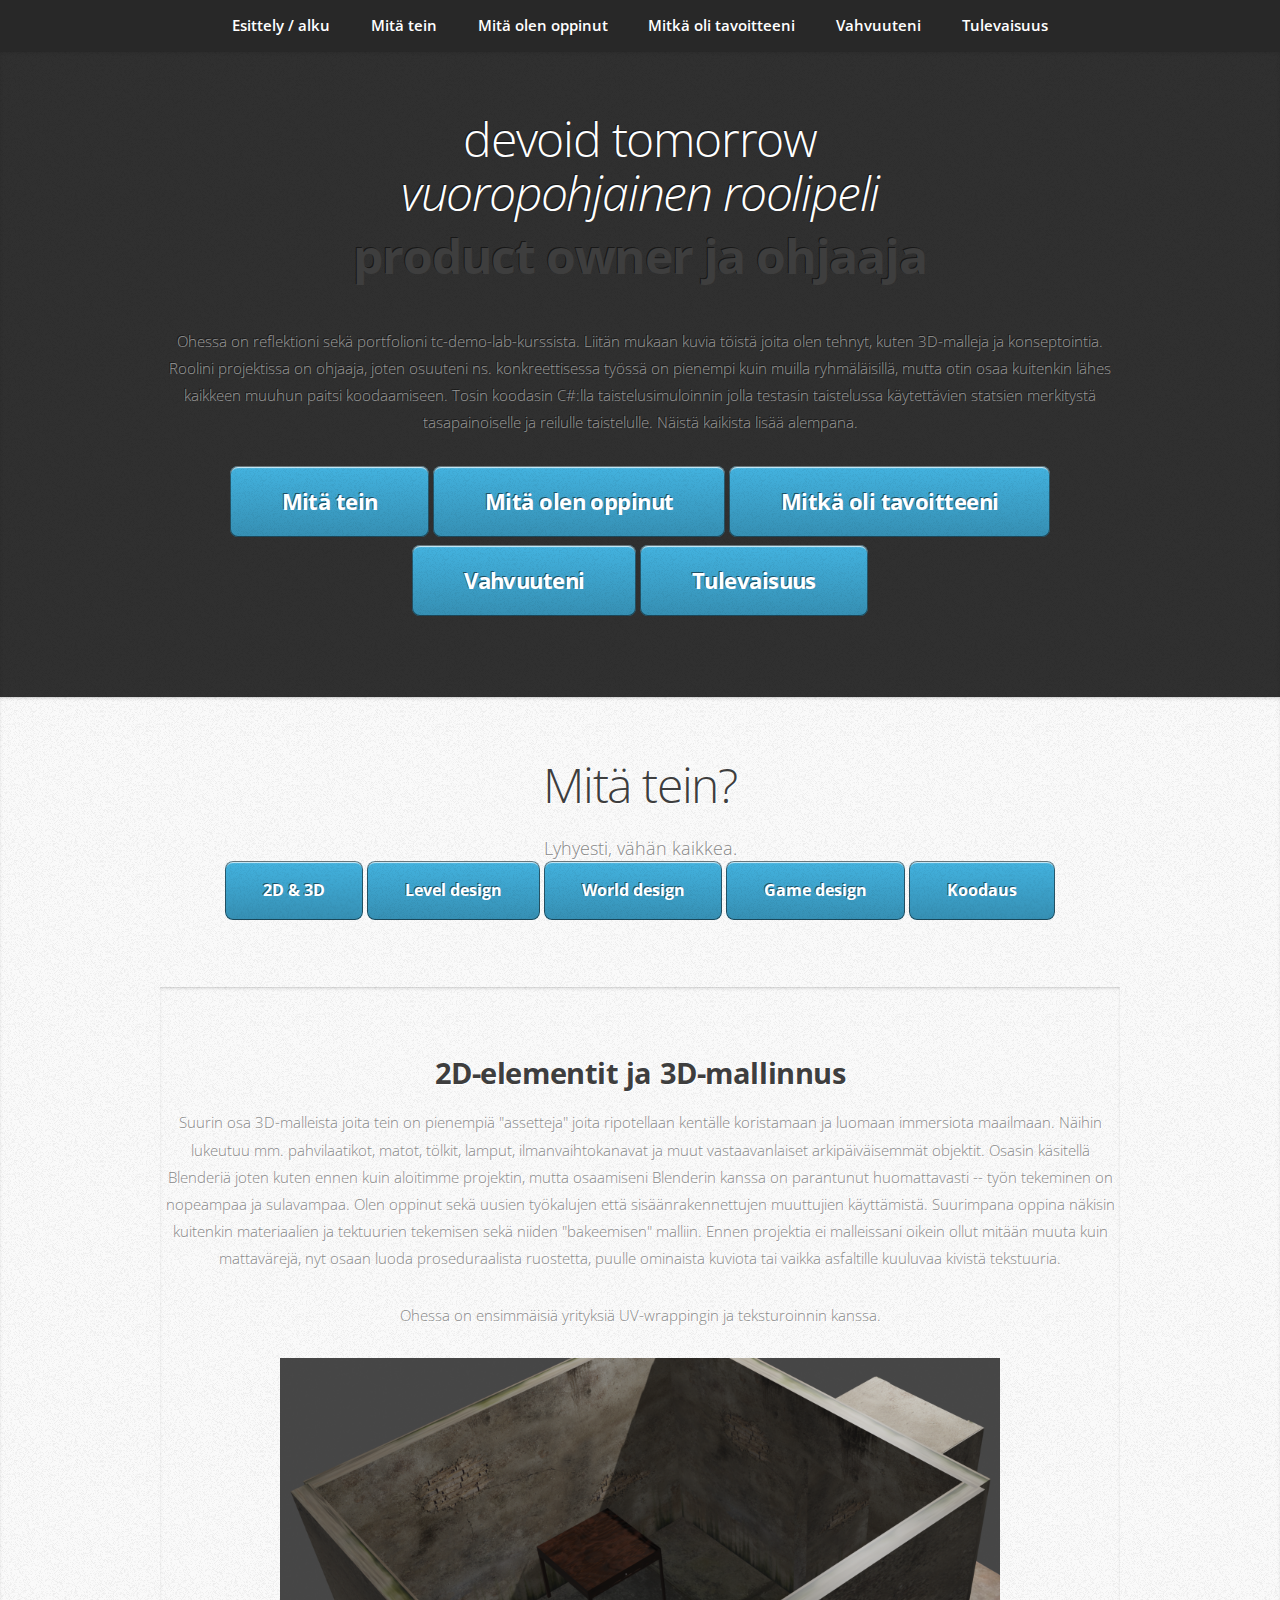
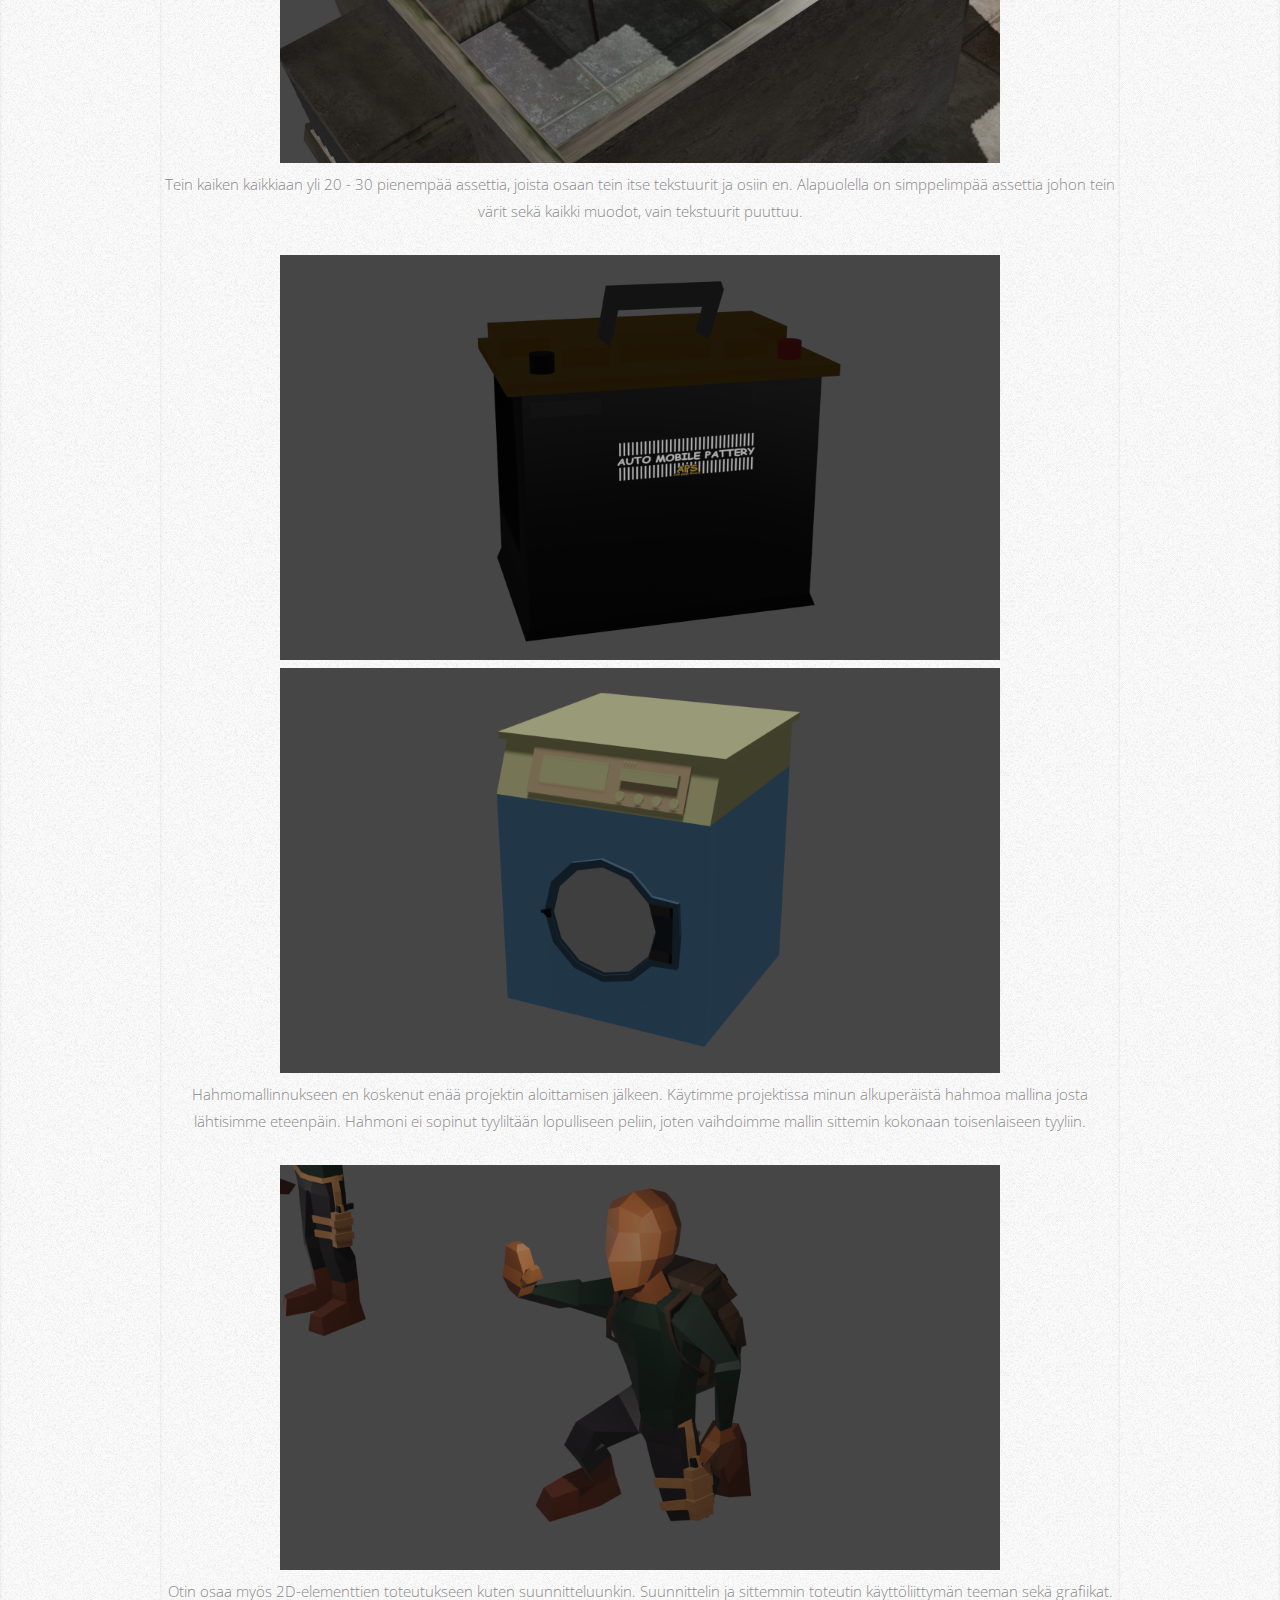
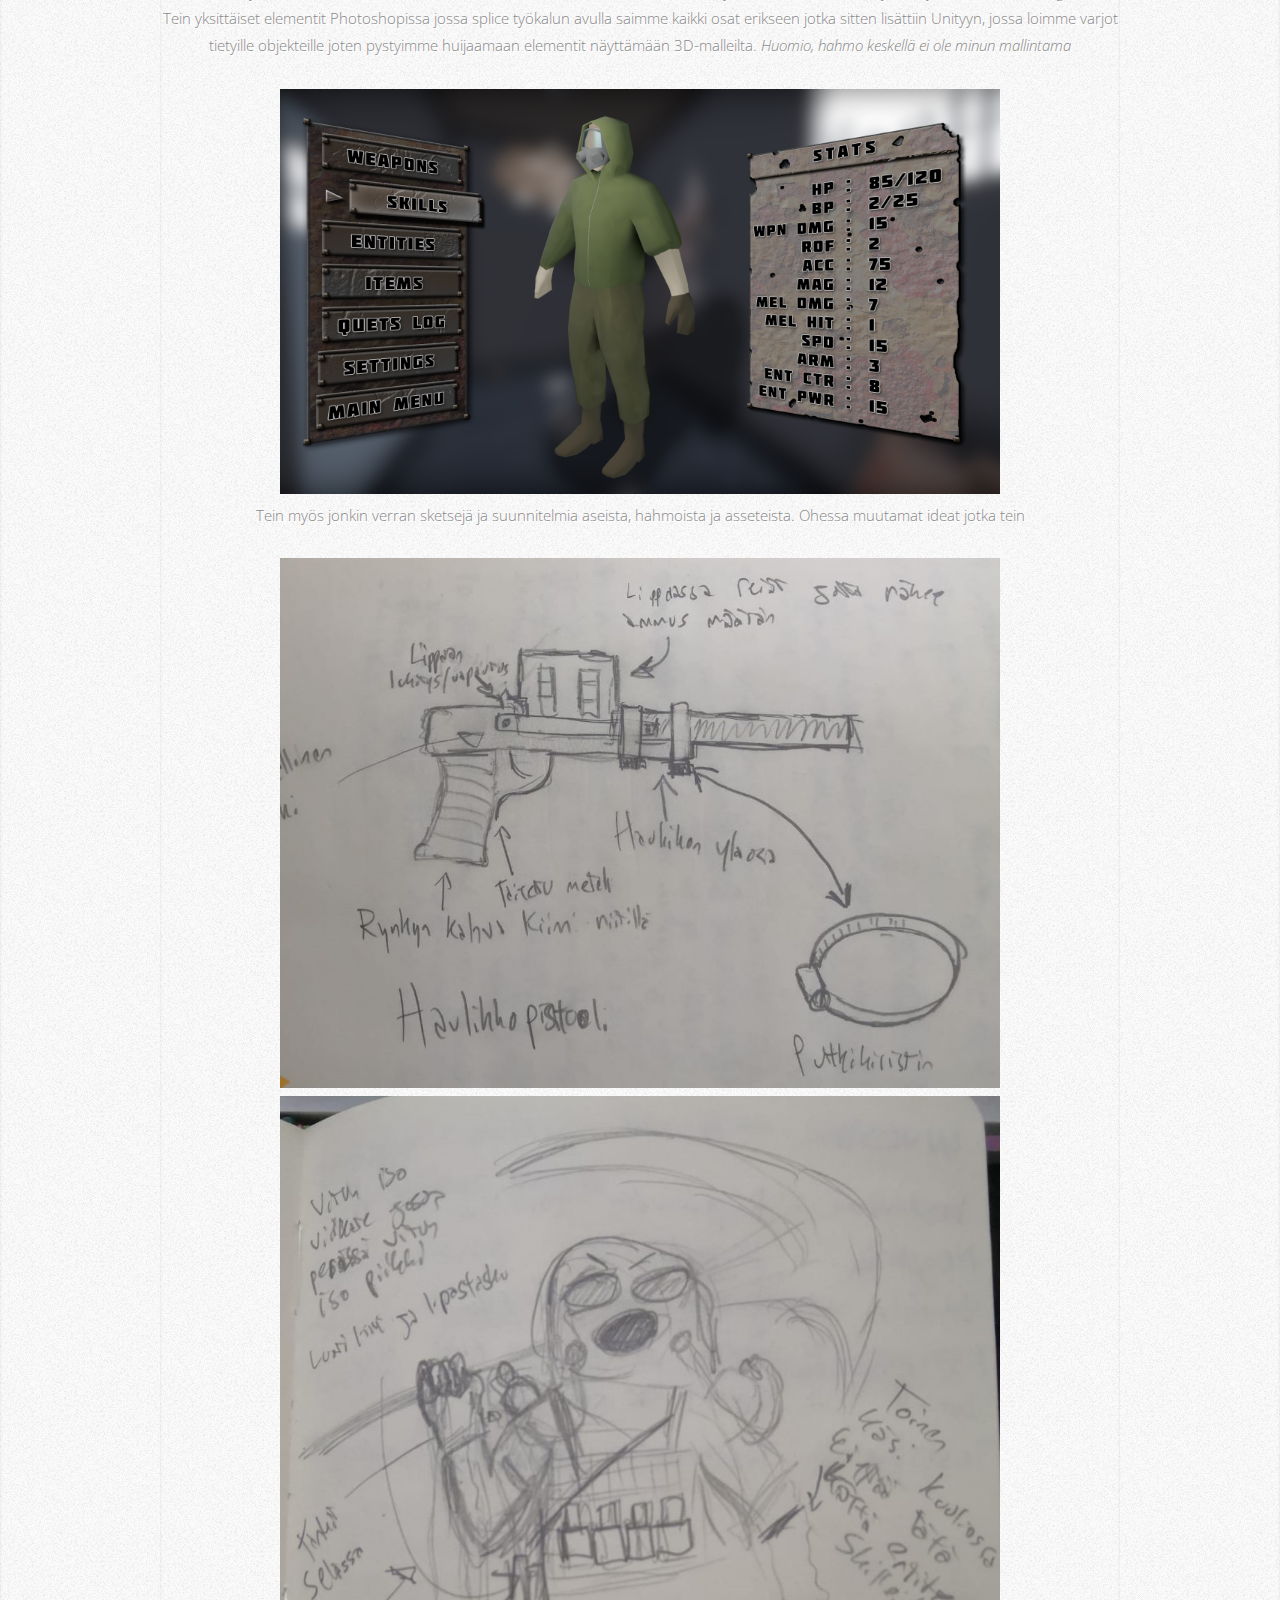
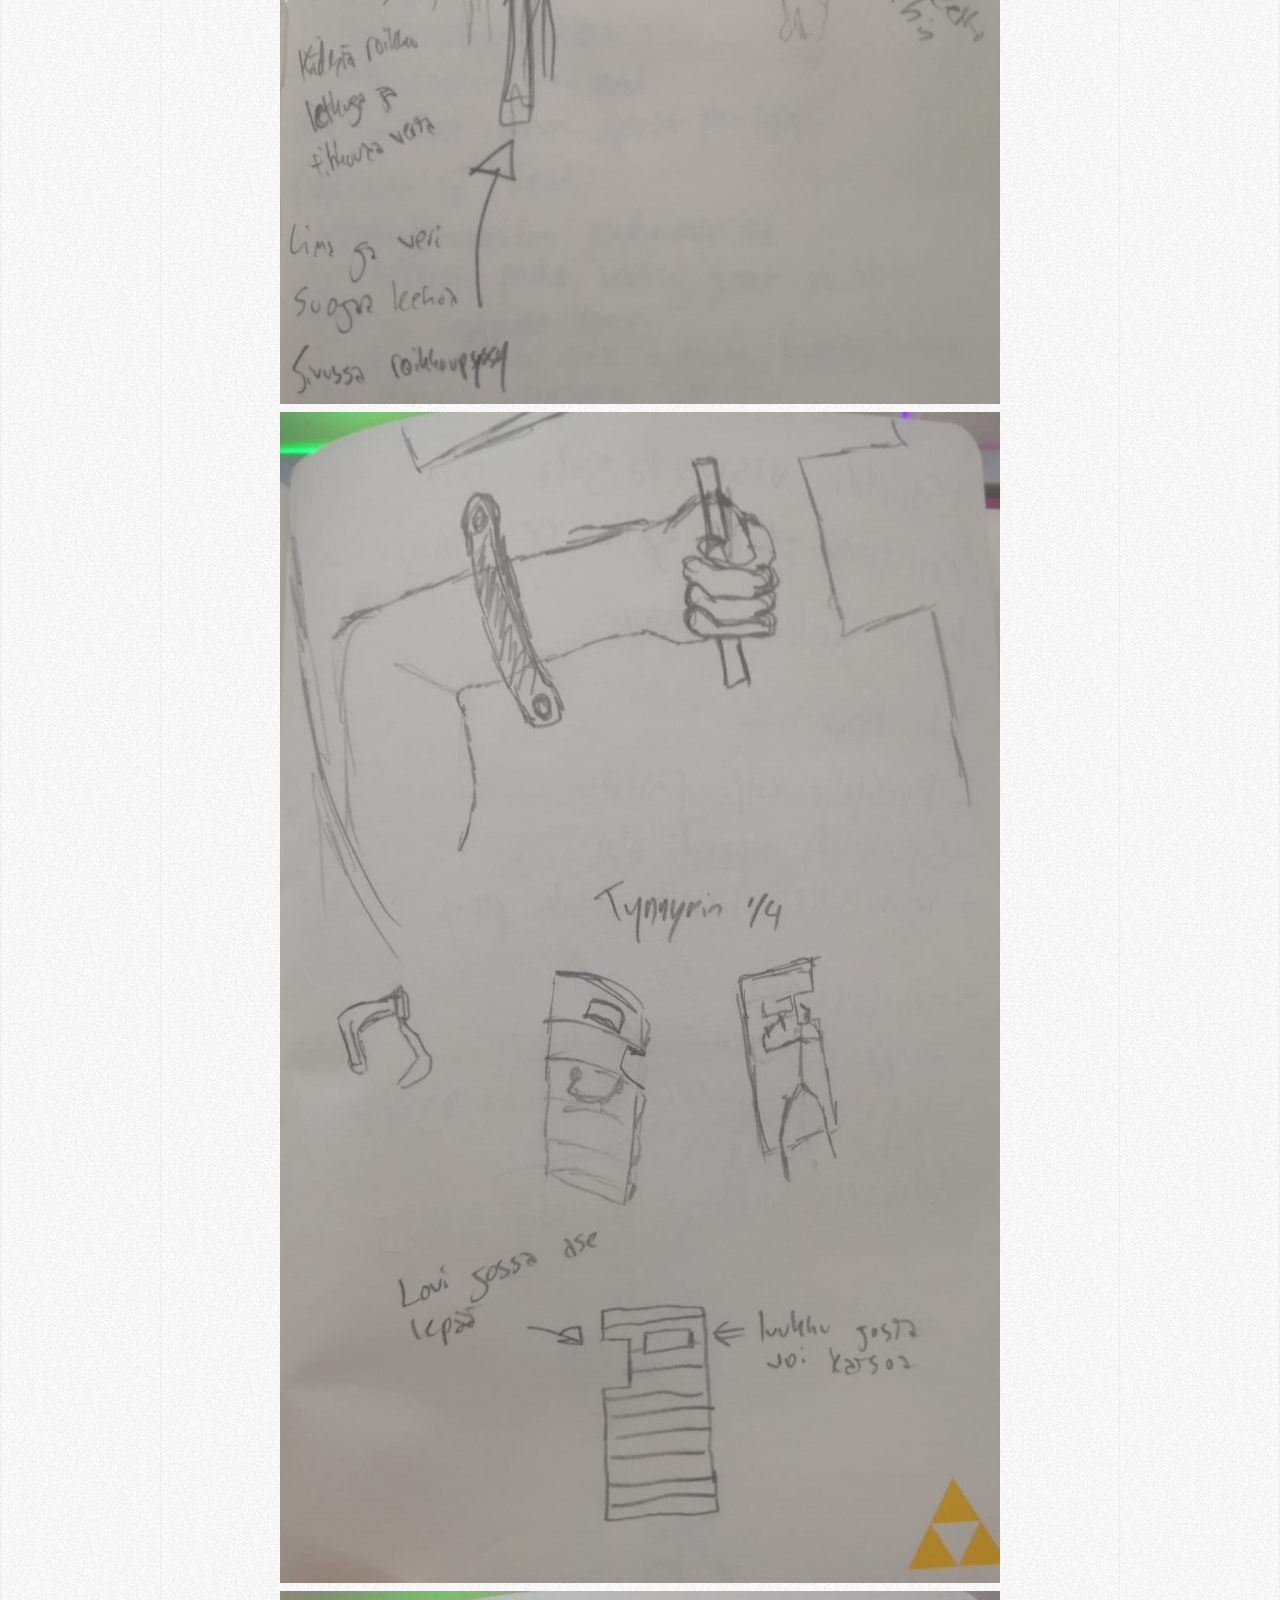
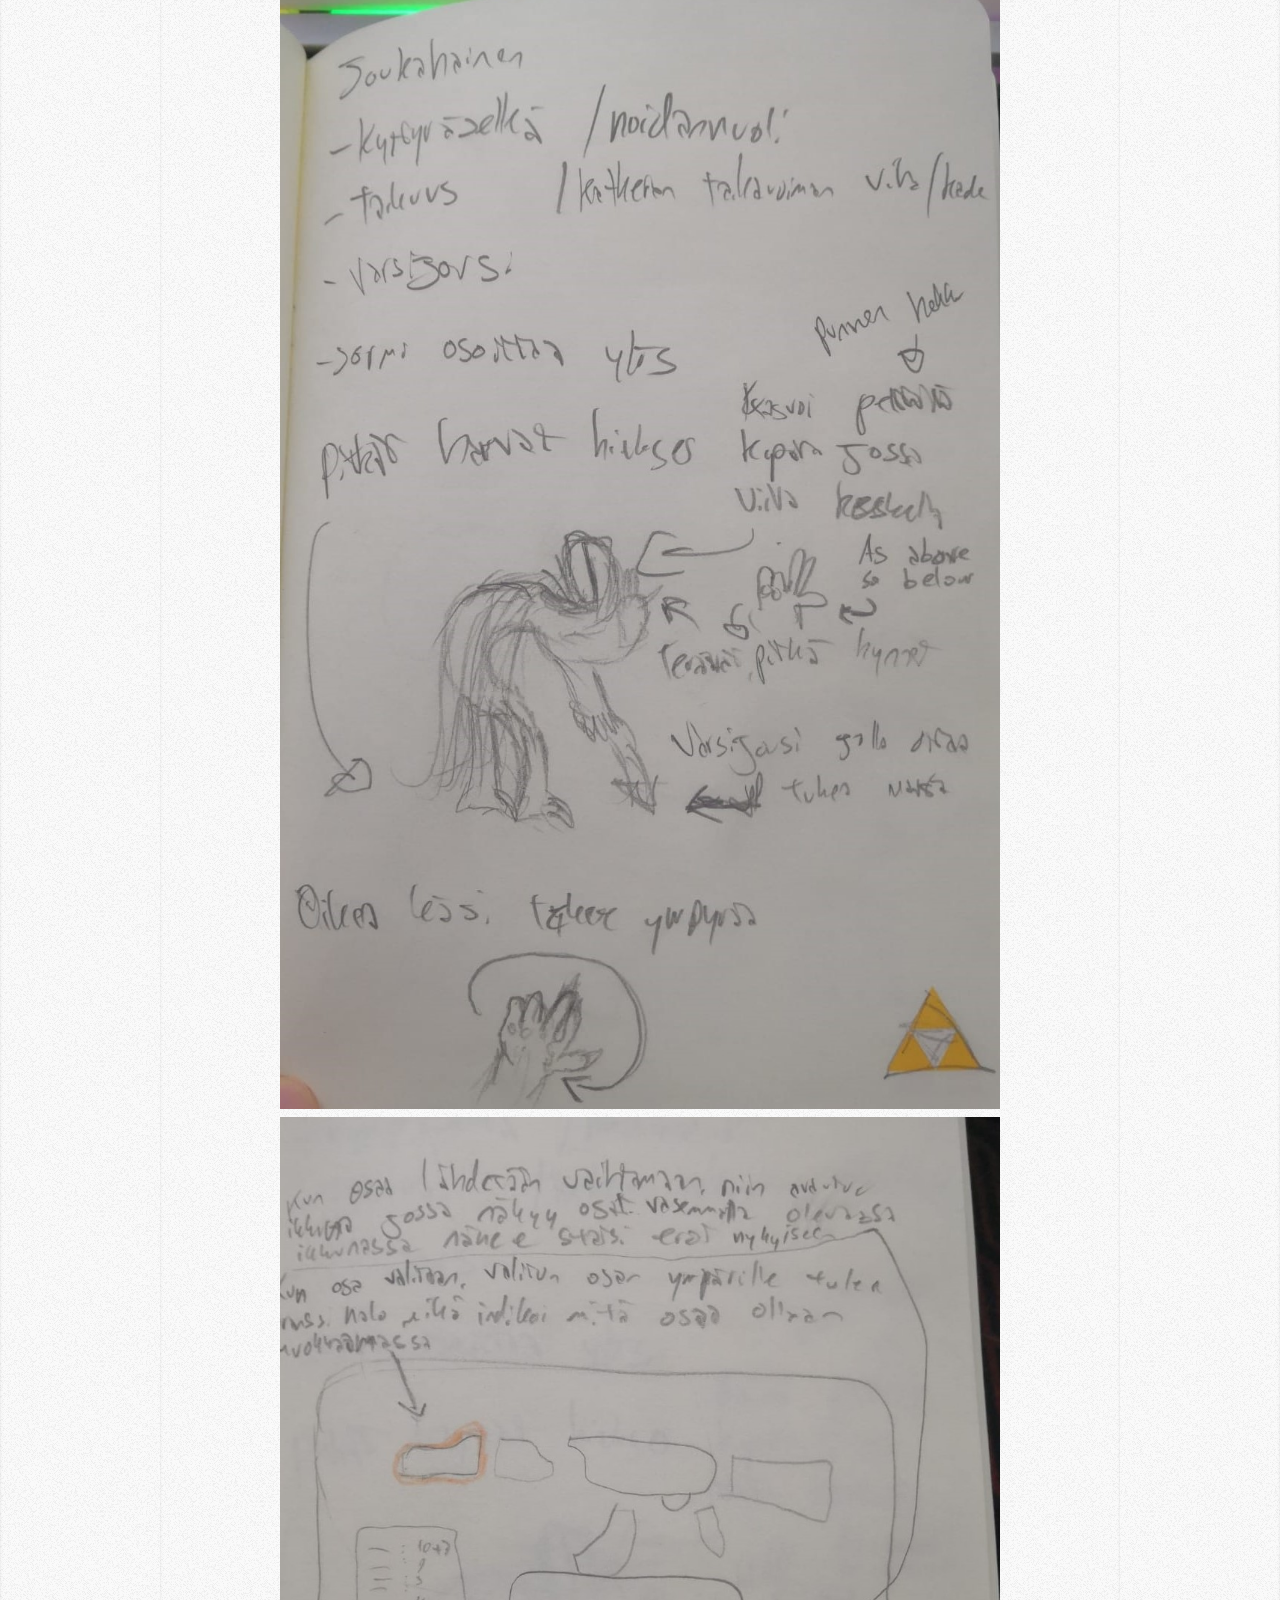
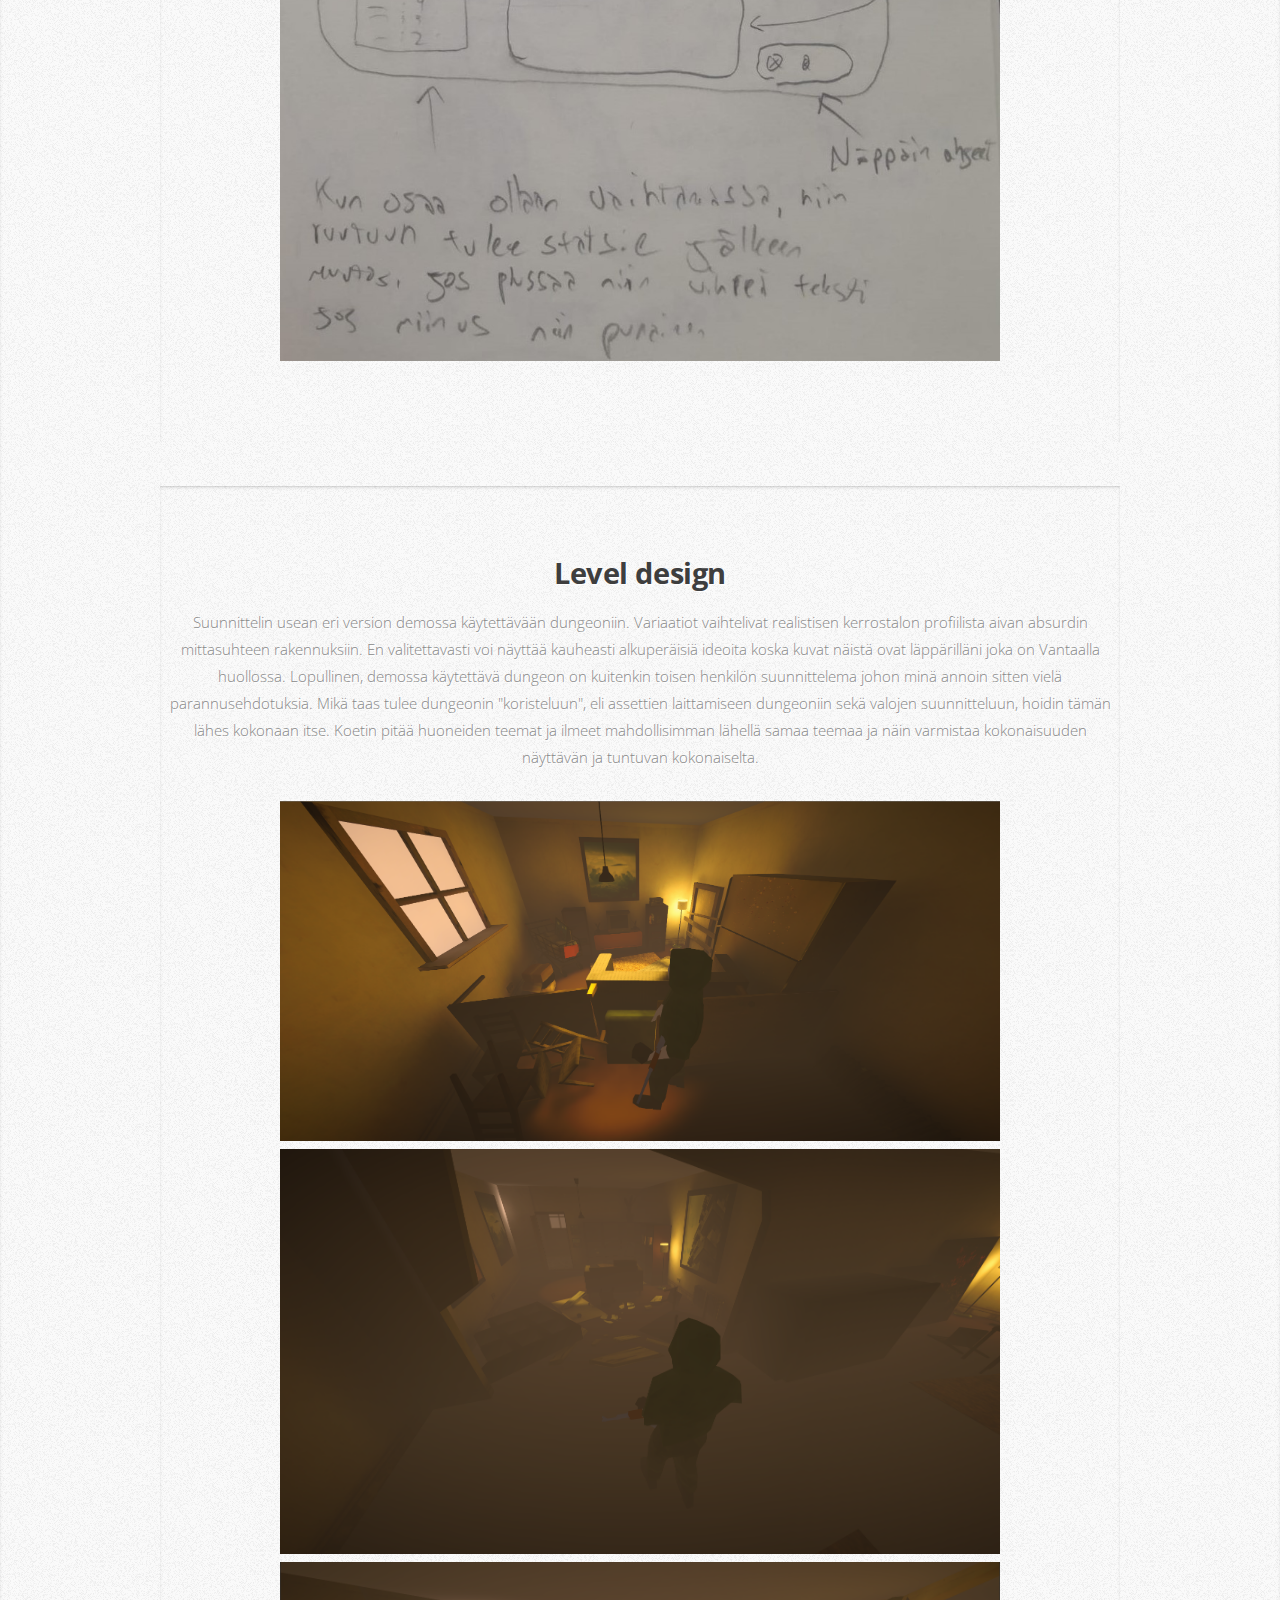
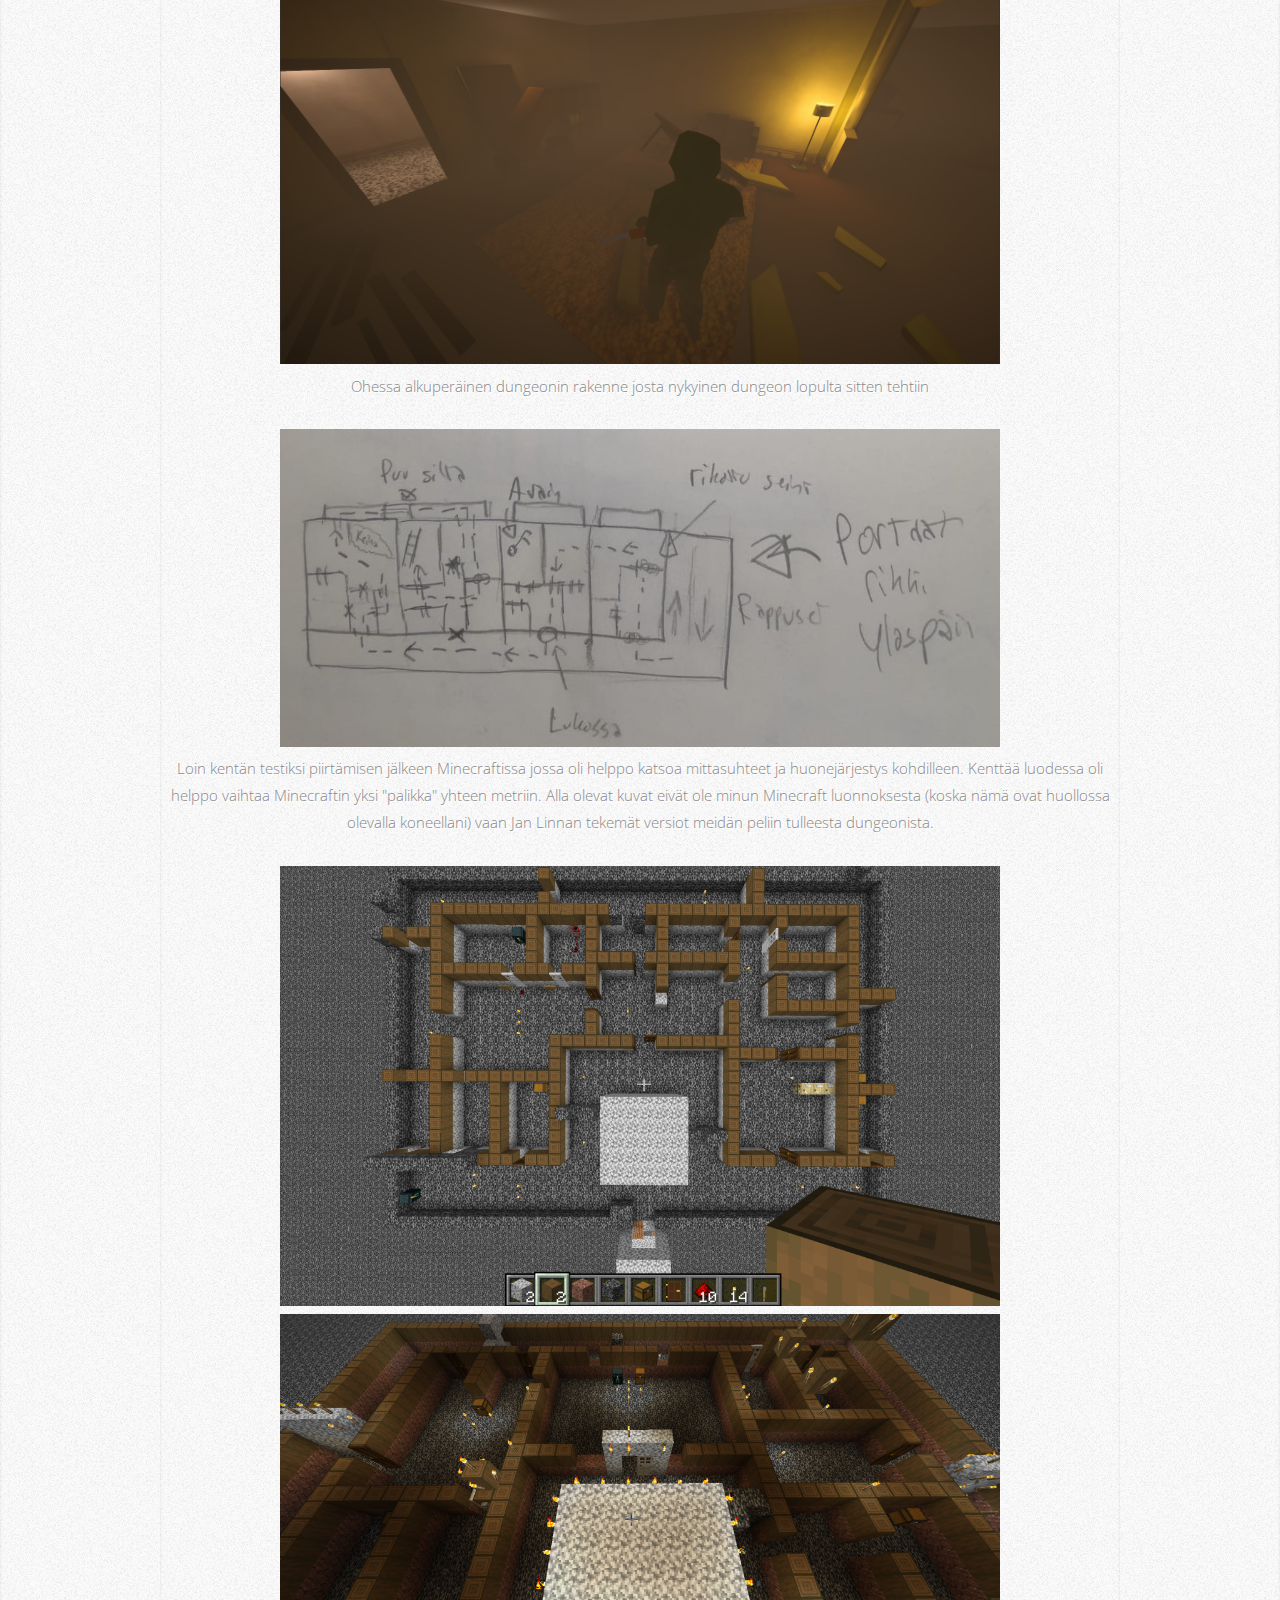
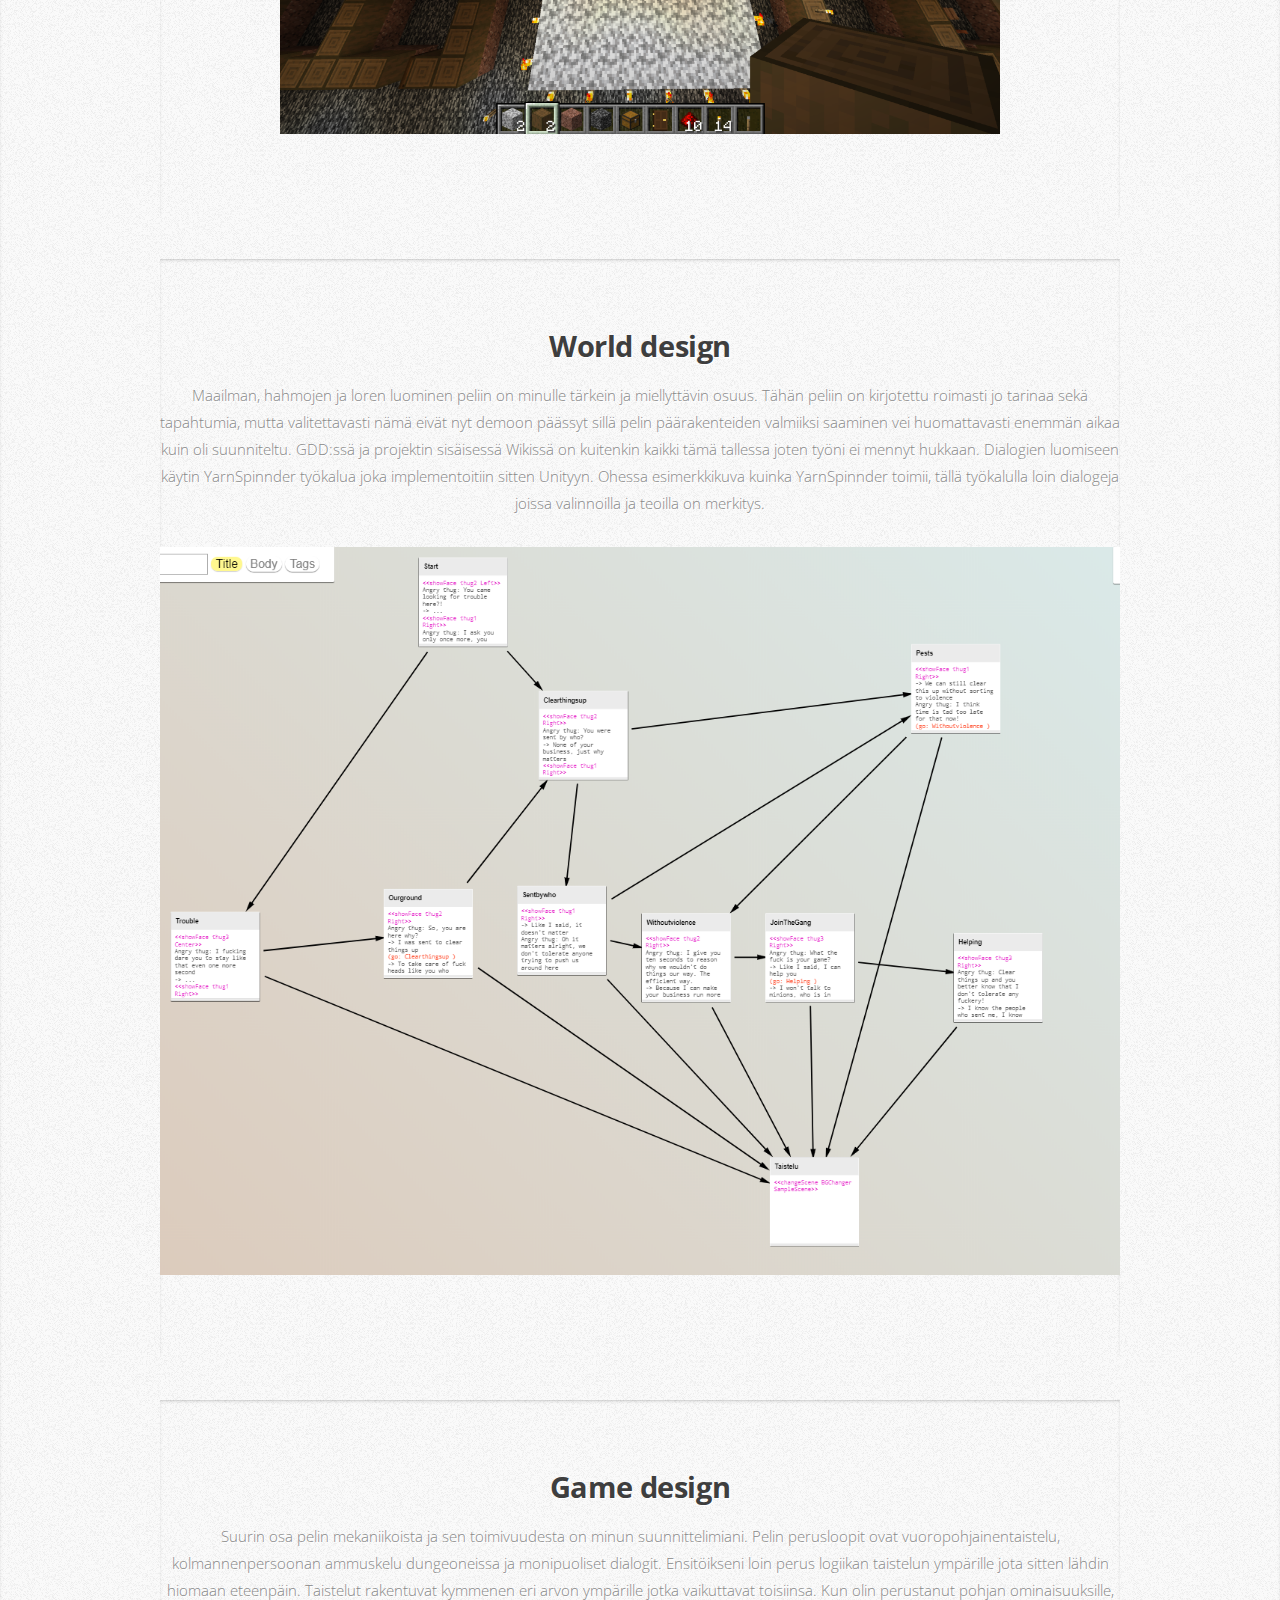
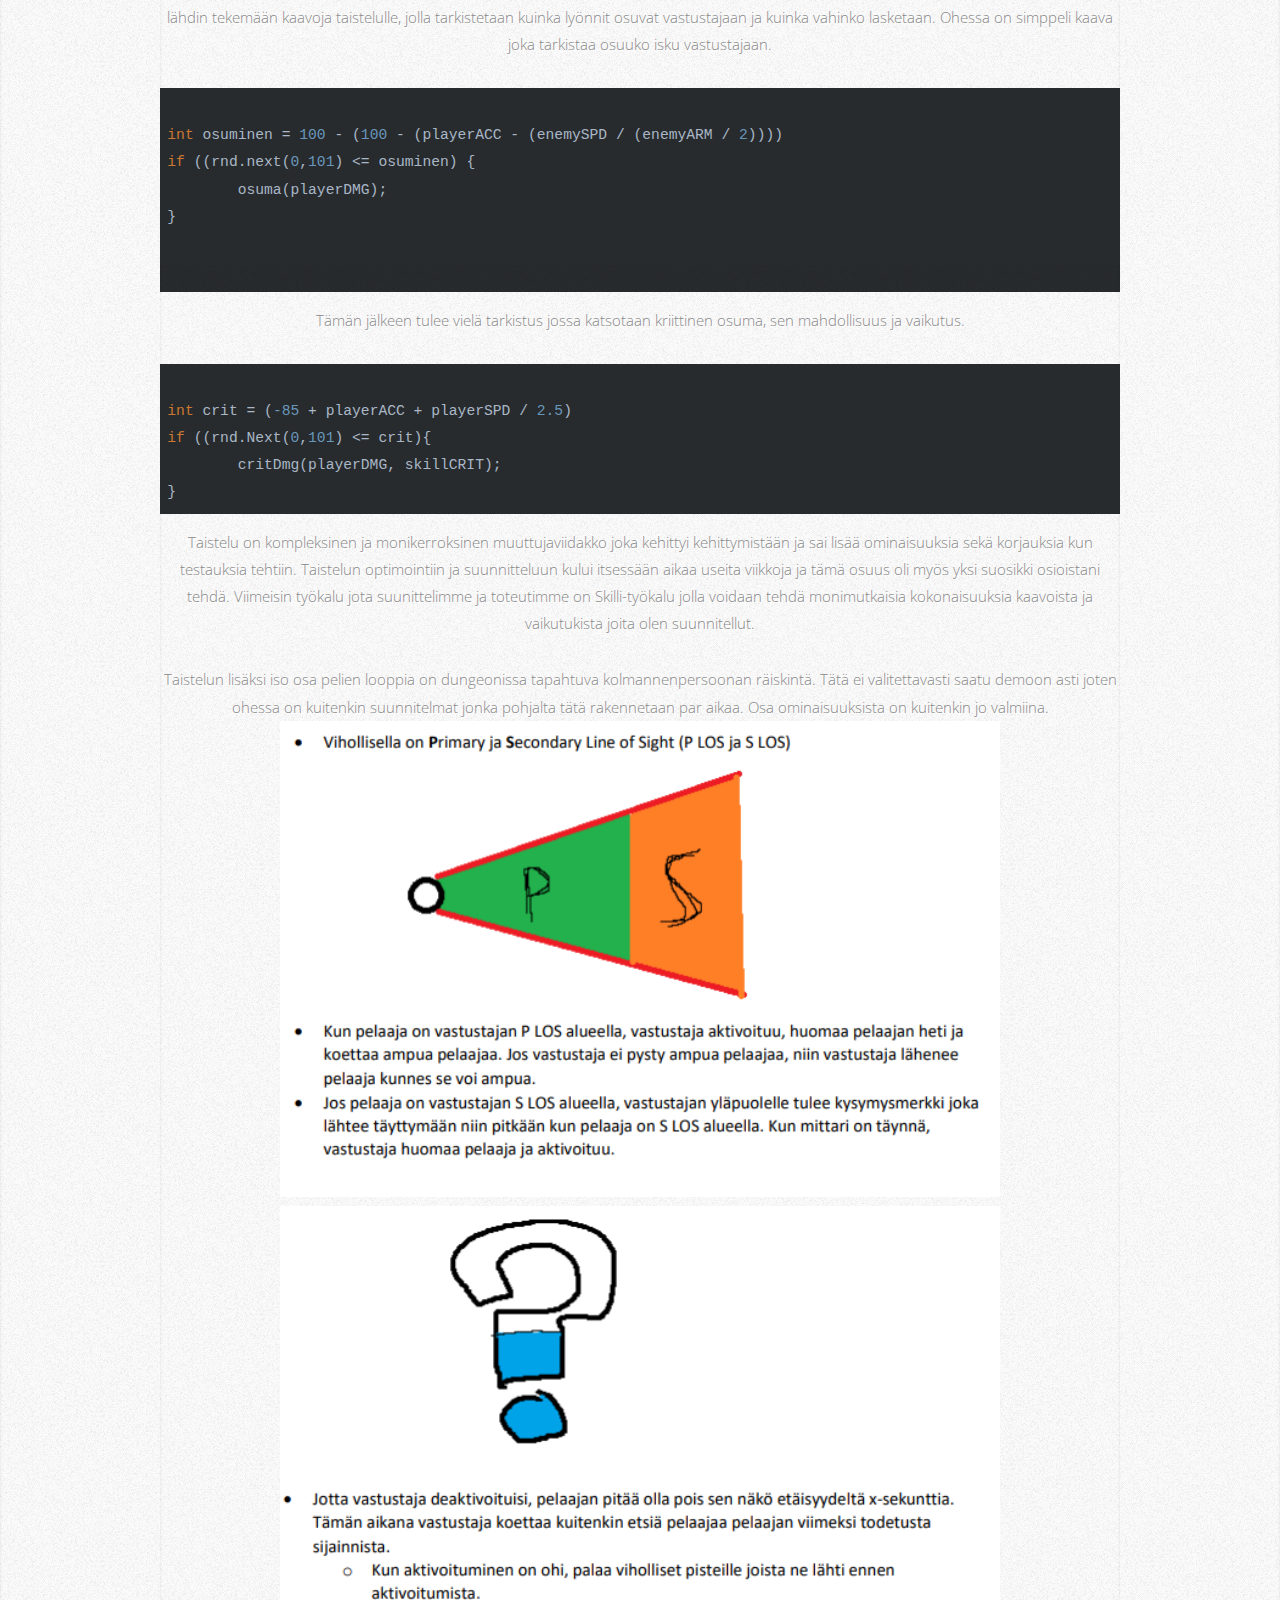
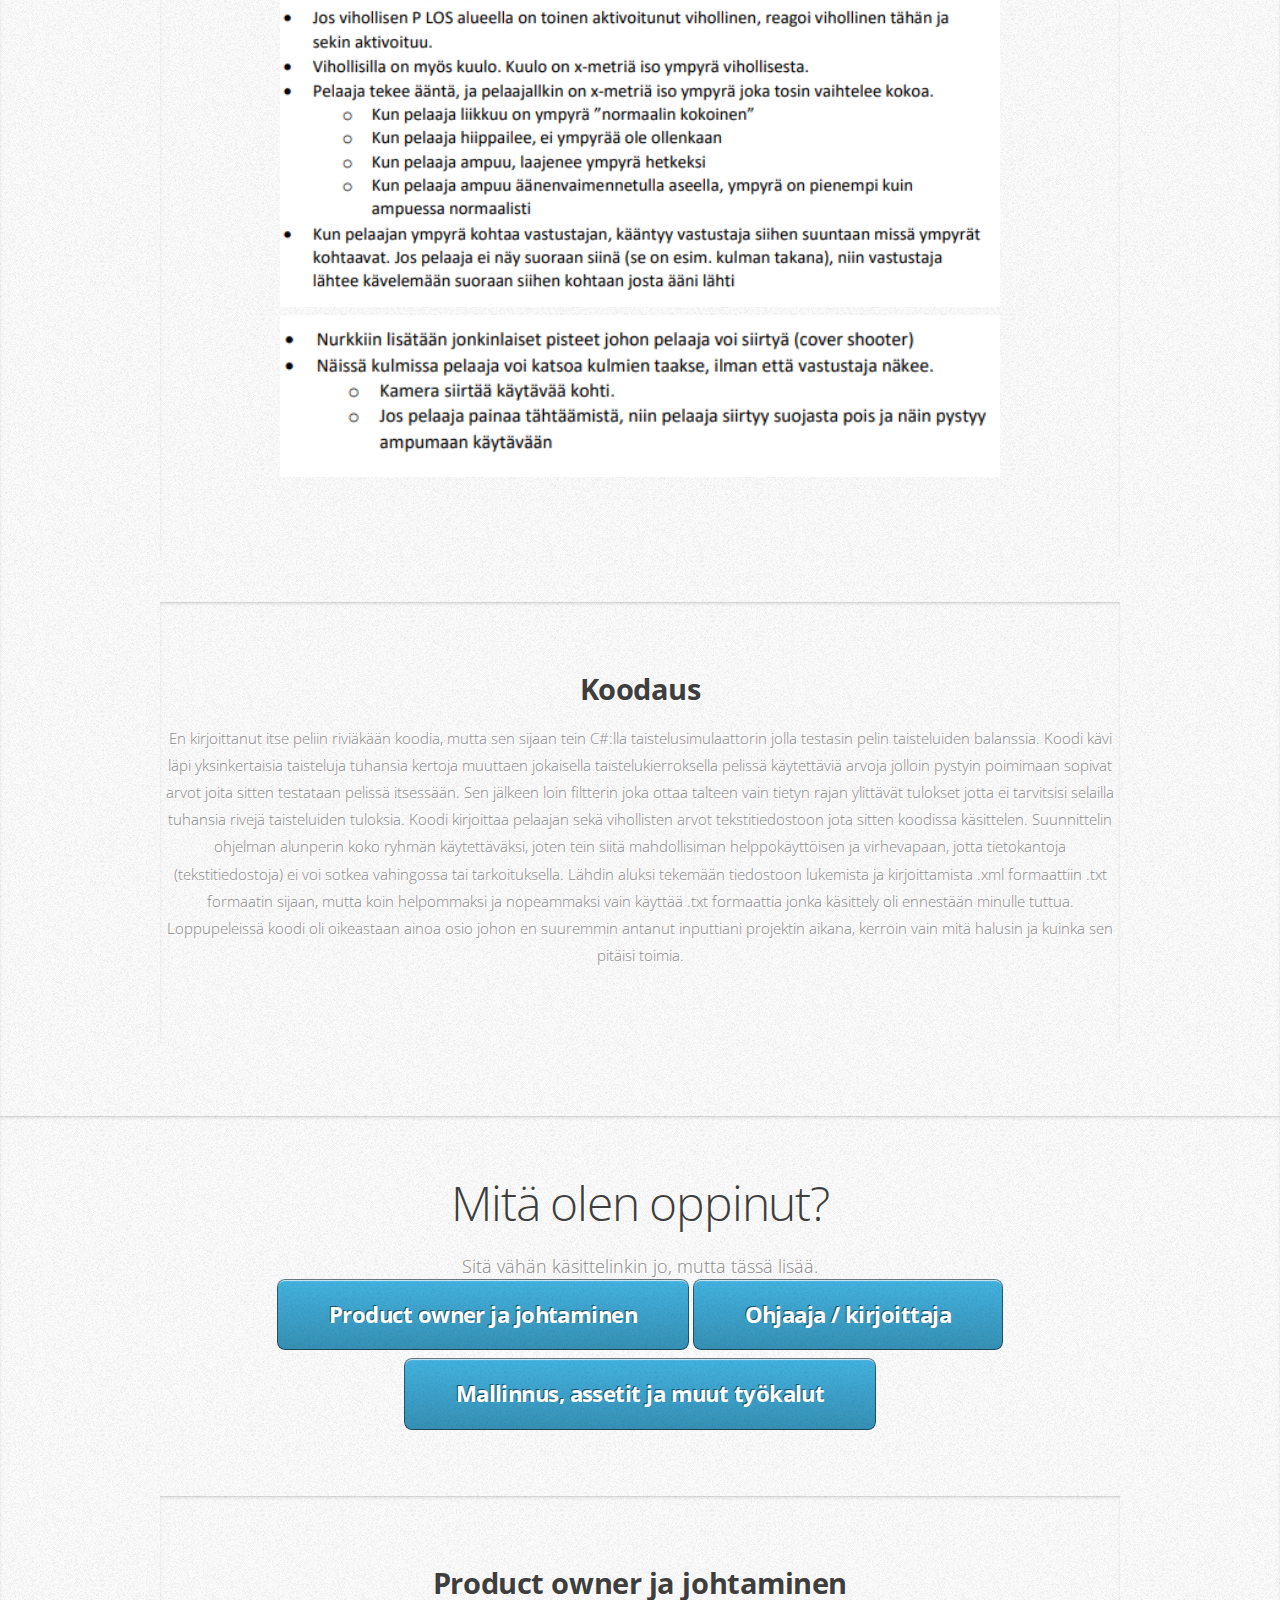
==== commit d827b10b: "Add files via upload" ====
--- a/devoid.html
+++ b/devoid.html
@@ -169,8 +169,7 @@
 if ((rnd.Next(0,101) &lt;= crit){
         critDmg(playerDMG, skillCRIT);
 }
-</code>
-</pre>
+</code></pre>
         <p>Taistelu on kompleksinen ja monikerroksinen muuttujaviidakko joka kehittyi kehittymistään ja sai lisää ominaisuuksia
         sekä korjauksia kun testauksia tehtiin. Taistelun optimointiin ja suunnitteluun kului itsessään aikaa useita viikkoja ja
         tämä osuus oli myös yksi suosikki osioistani tehdä. Viimeisin työkalu jota suunittelimme ja toteutimme on
@@ -373,7 +372,7 @@
     </div>
   </article>
   <!-- Scripts -->
-  <link rel="stylesheet" href="highlight/styles/Androidstudio.css" />
+  <link rel="stylesheet" href="highlight/styles/androidstudio.css" />
   <script src="highlight/highlight.pack.js"></script> 
   <script>
 hljs.initHighlightingOnLoad();
--- a/highlight/styles/androidstudio.css
+++ b/highlight/styles/androidstudio.css
@@ -0,0 +1,66 @@
+/*
+Date: 24 Fev 2015
+Author: Pedro Oliveira <kanytu@gmail . com>
+*/
+
+.hljs {
+  color: #a9b7c6;
+  background: #282b2e;
+  display: block;
+  overflow-x: auto;
+  padding: 0.5em;
+}
+
+.hljs-number,
+.hljs-literal,
+.hljs-symbol,
+.hljs-bullet {
+  color: #6897BB;
+}
+
+.hljs-keyword,
+.hljs-selector-tag,
+.hljs-deletion {
+  color: #cc7832;
+}
+
+.hljs-variable,
+.hljs-template-variable,
+.hljs-link {
+  color: #629755;
+}
+
+.hljs-comment,
+.hljs-quote {
+  color: #808080;
+}
+
+.hljs-meta {
+  color: #bbb529;
+}
+
+.hljs-string,
+.hljs-attribute,
+.hljs-addition {
+  color: #6A8759;
+}
+
+.hljs-section,
+.hljs-title,
+.hljs-type {
+  color: #ffc66d;
+}
+
+.hljs-name,
+.hljs-selector-id,
+.hljs-selector-class {
+  color: #e8bf6a;
+}
+
+.hljs-emphasis {
+  font-style: italic;
+}
+
+.hljs-strong {
+  font-weight: bold;
+}
